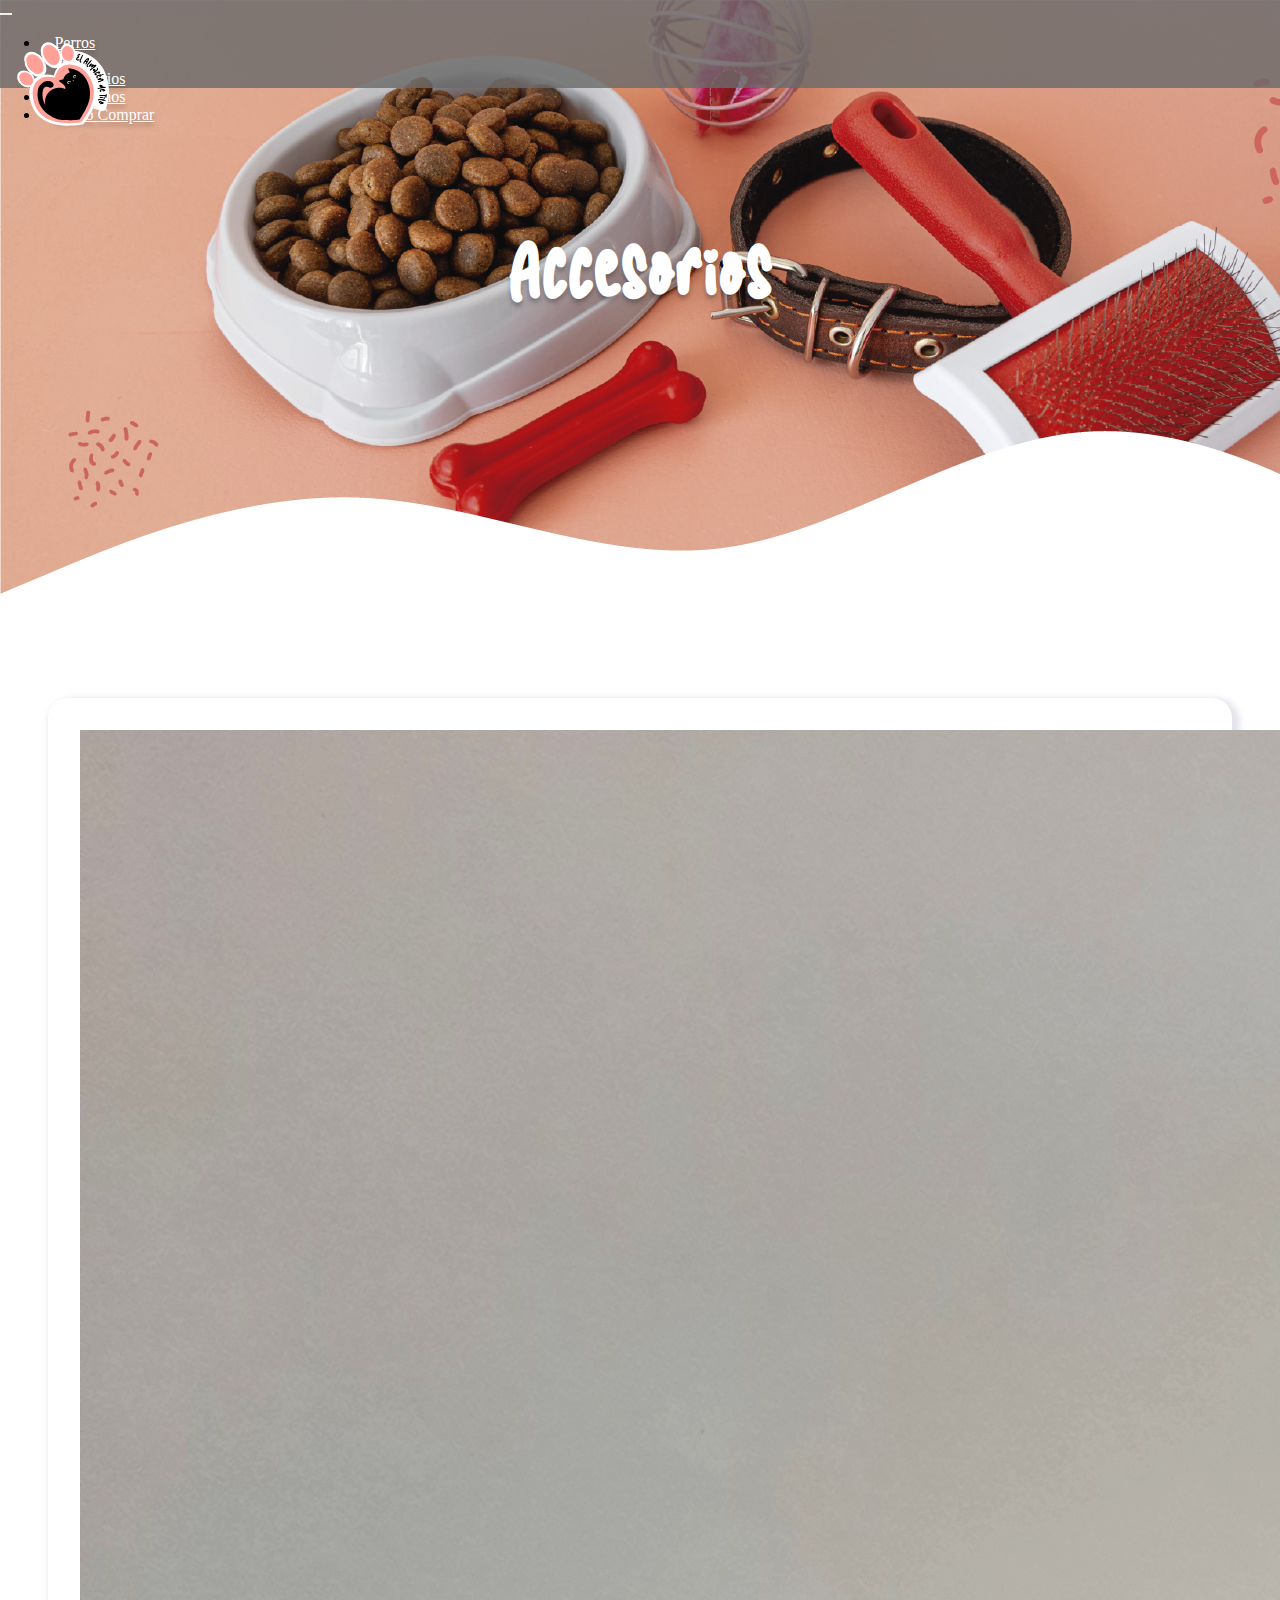
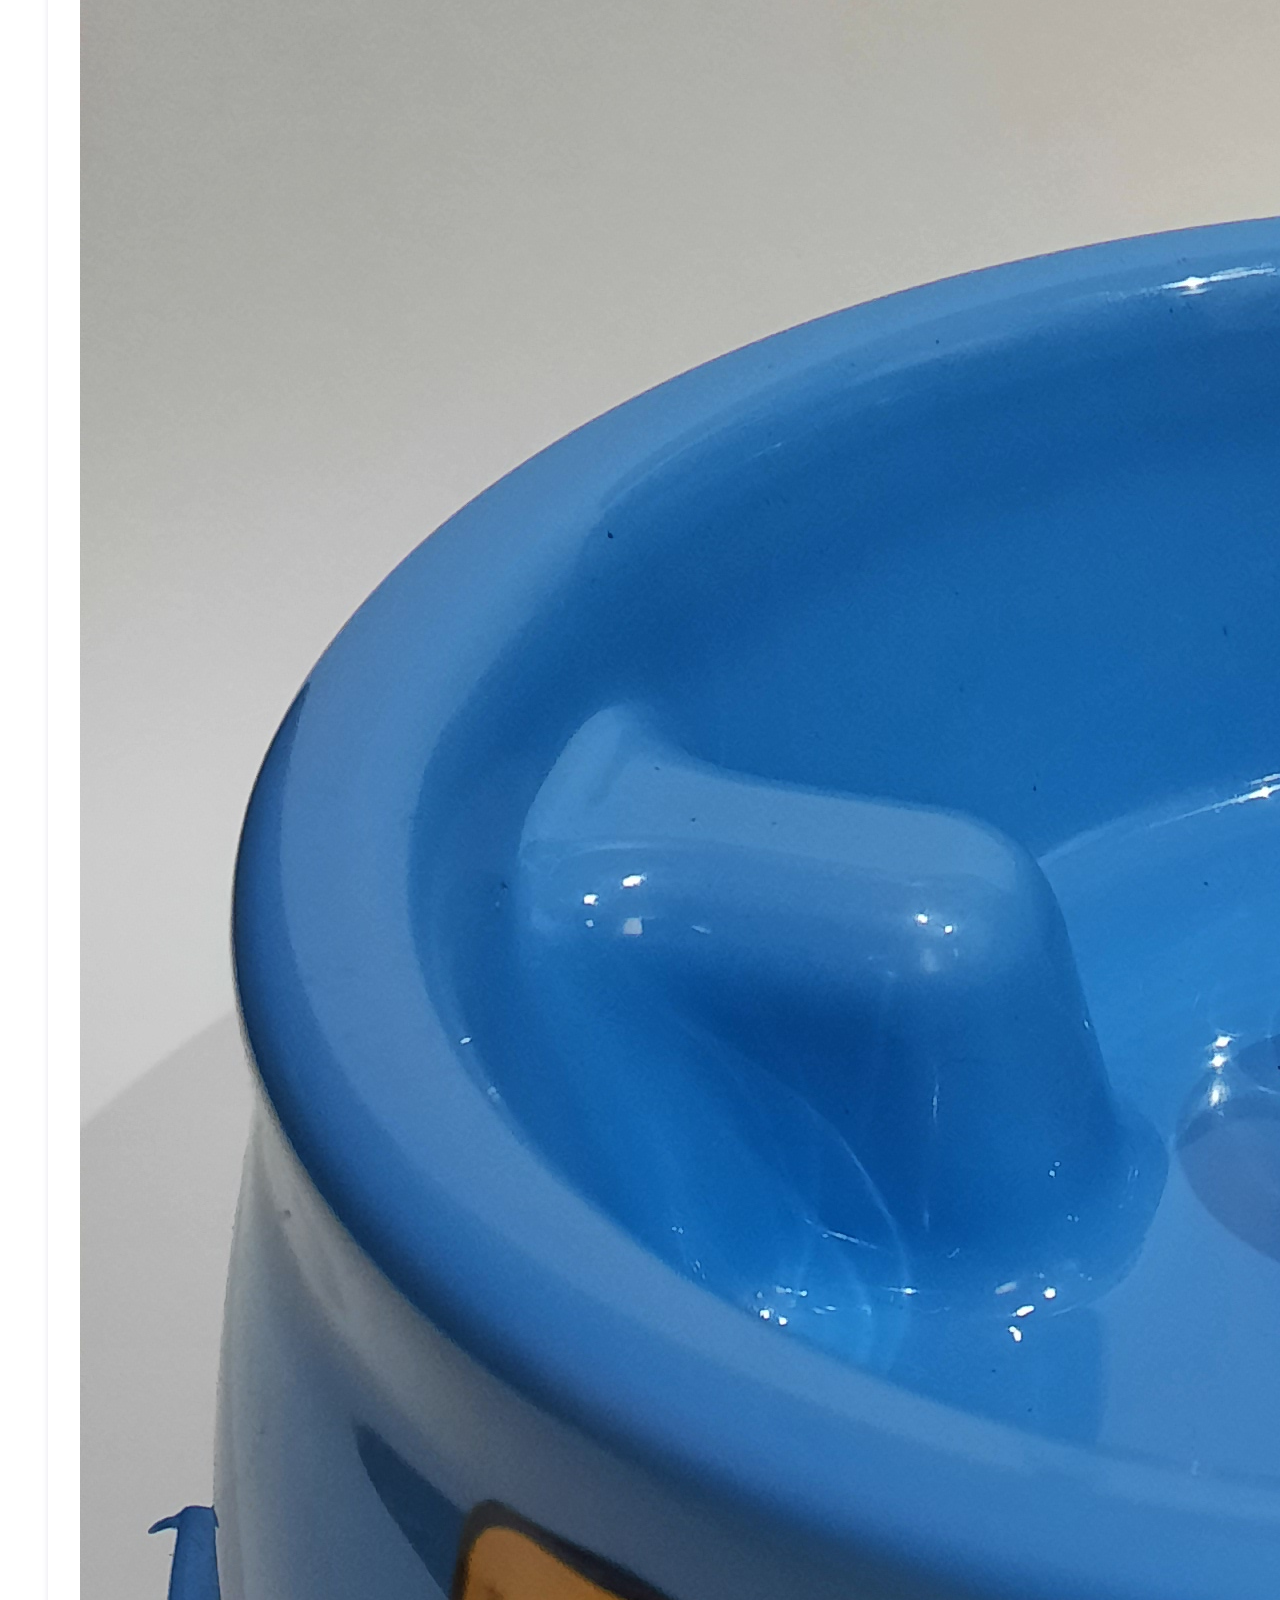
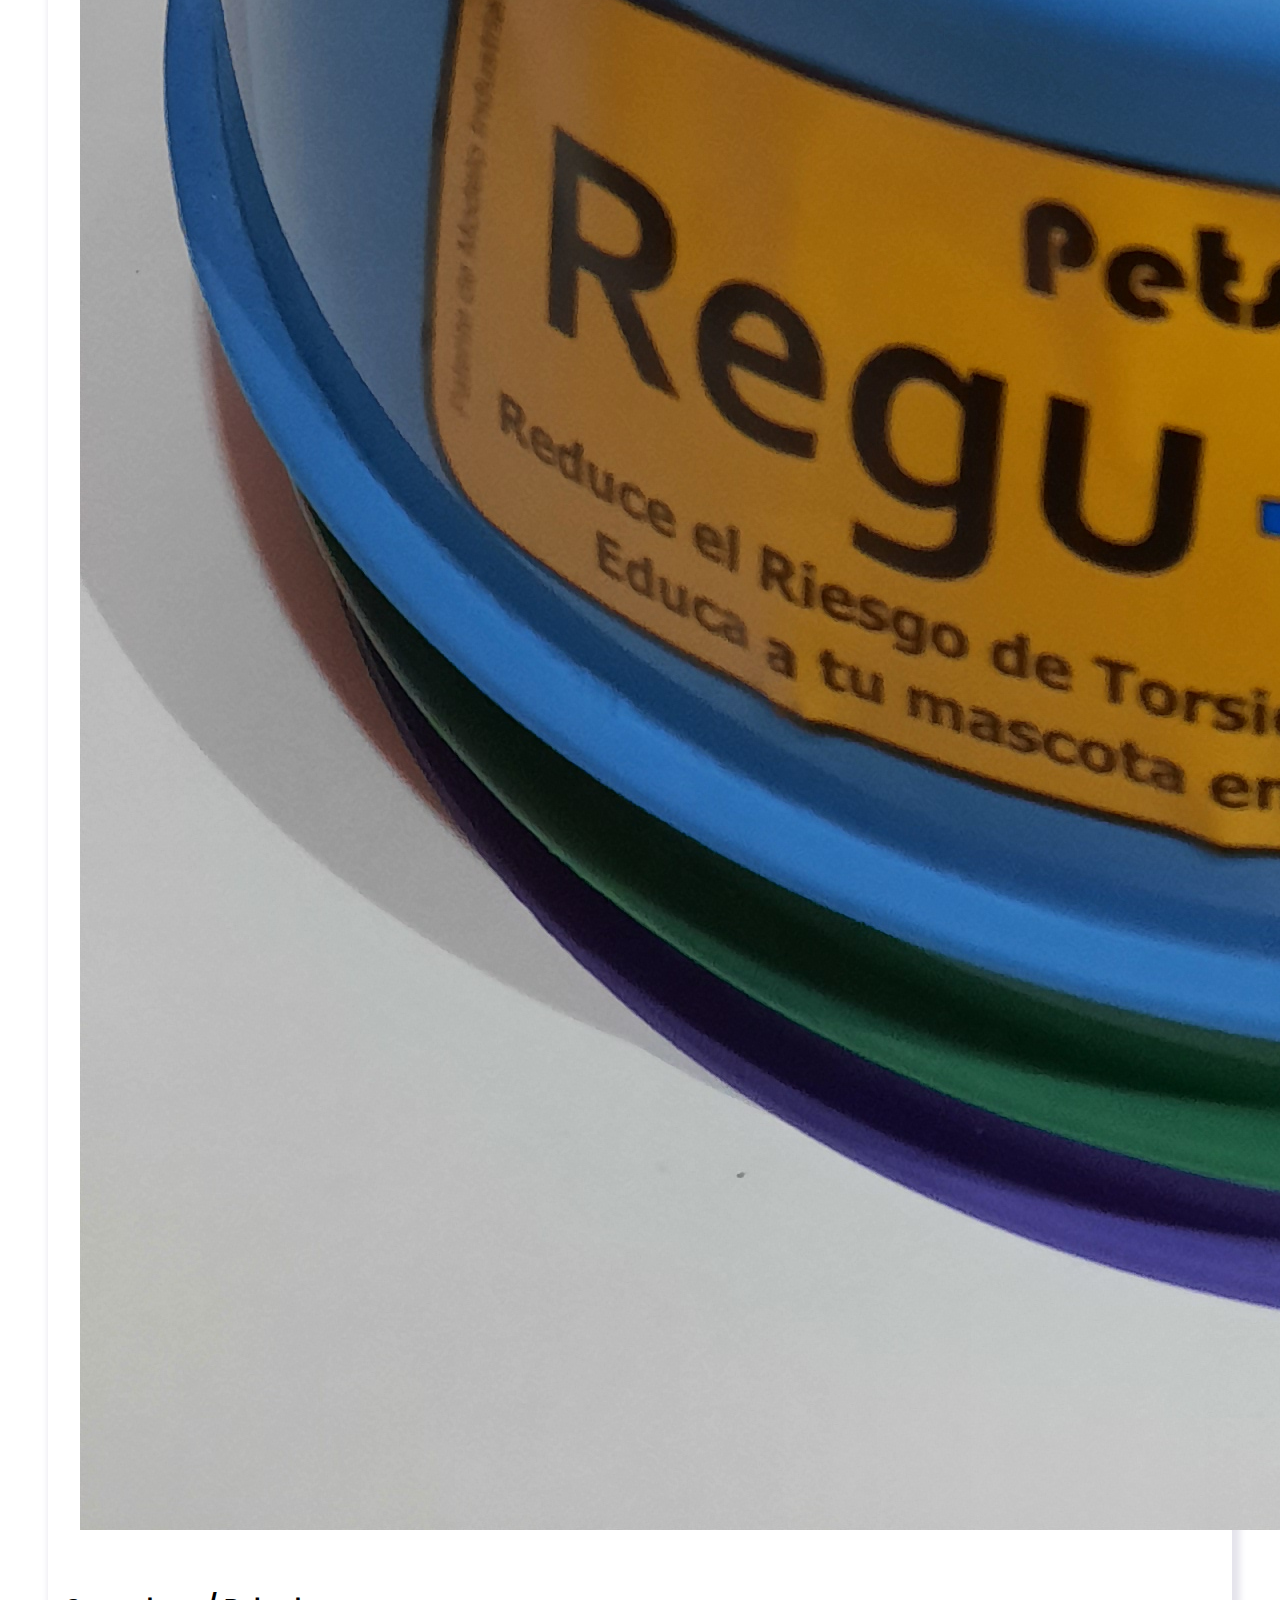
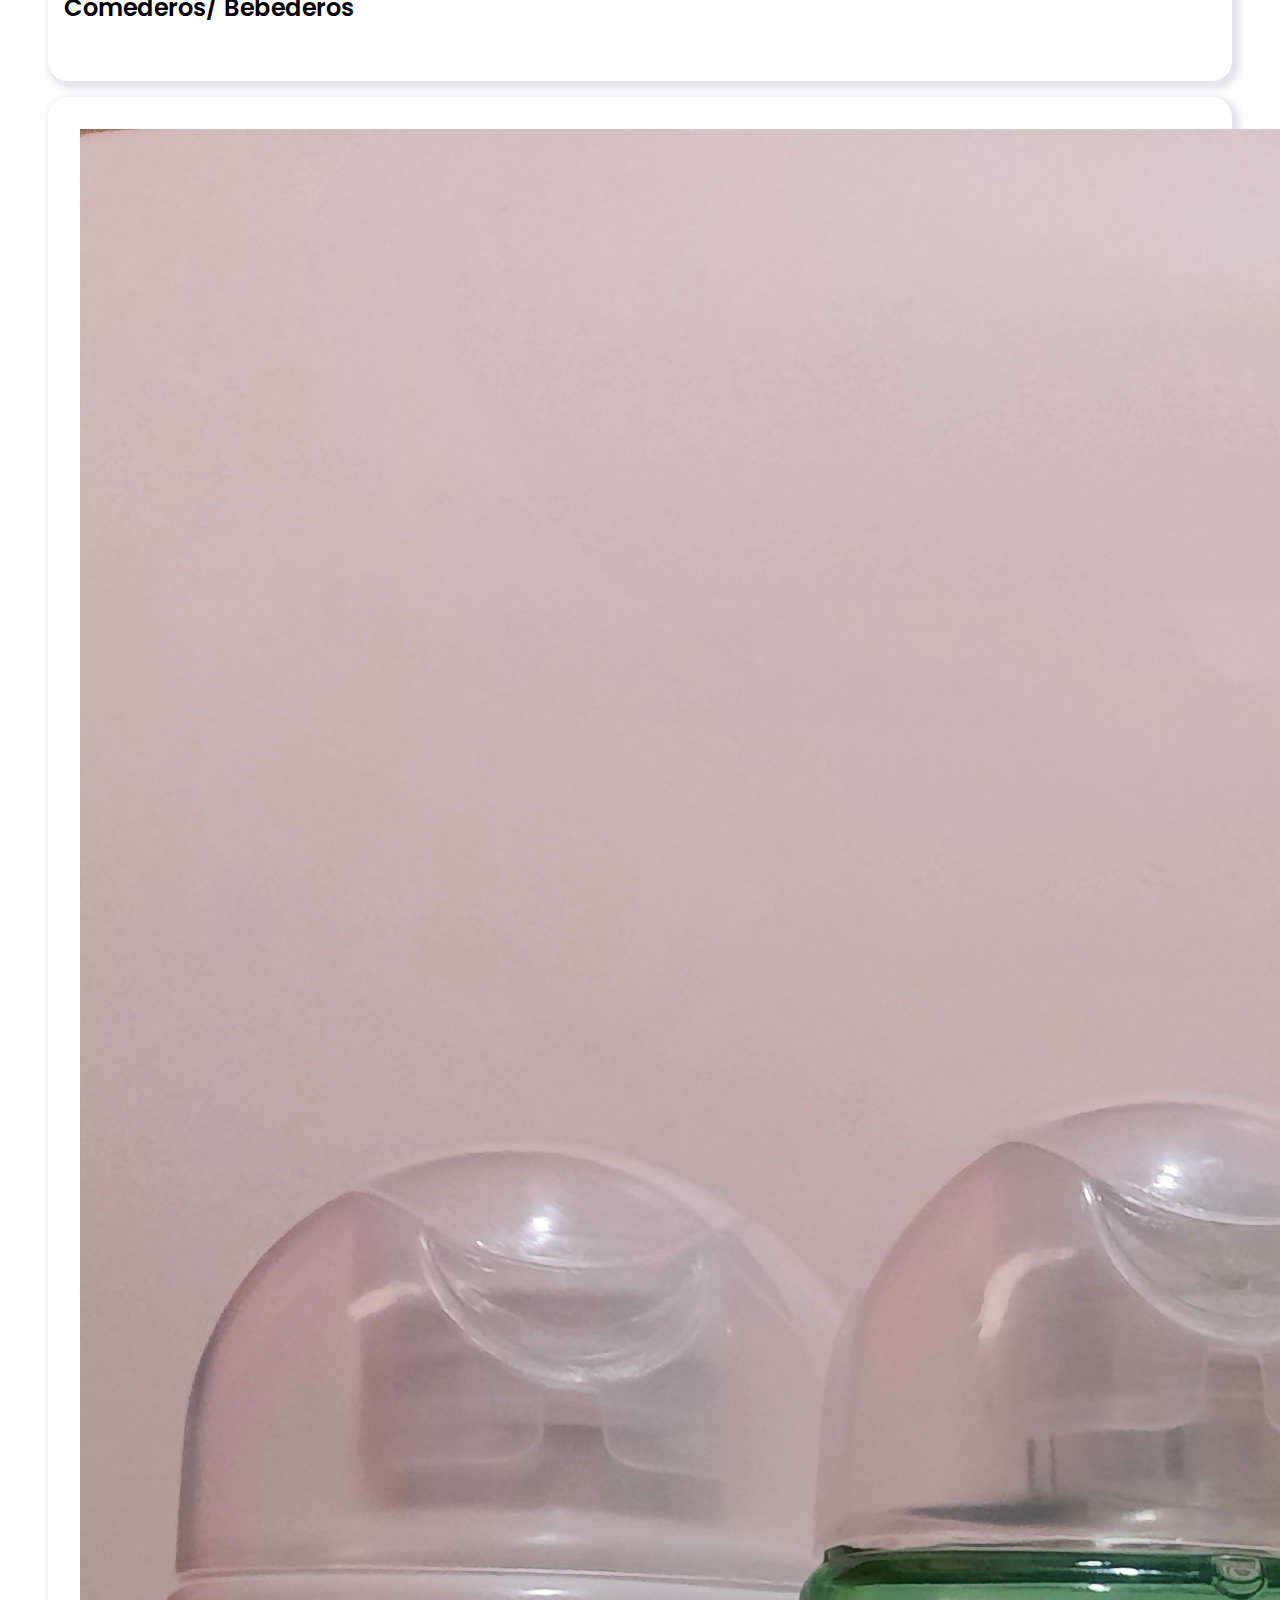
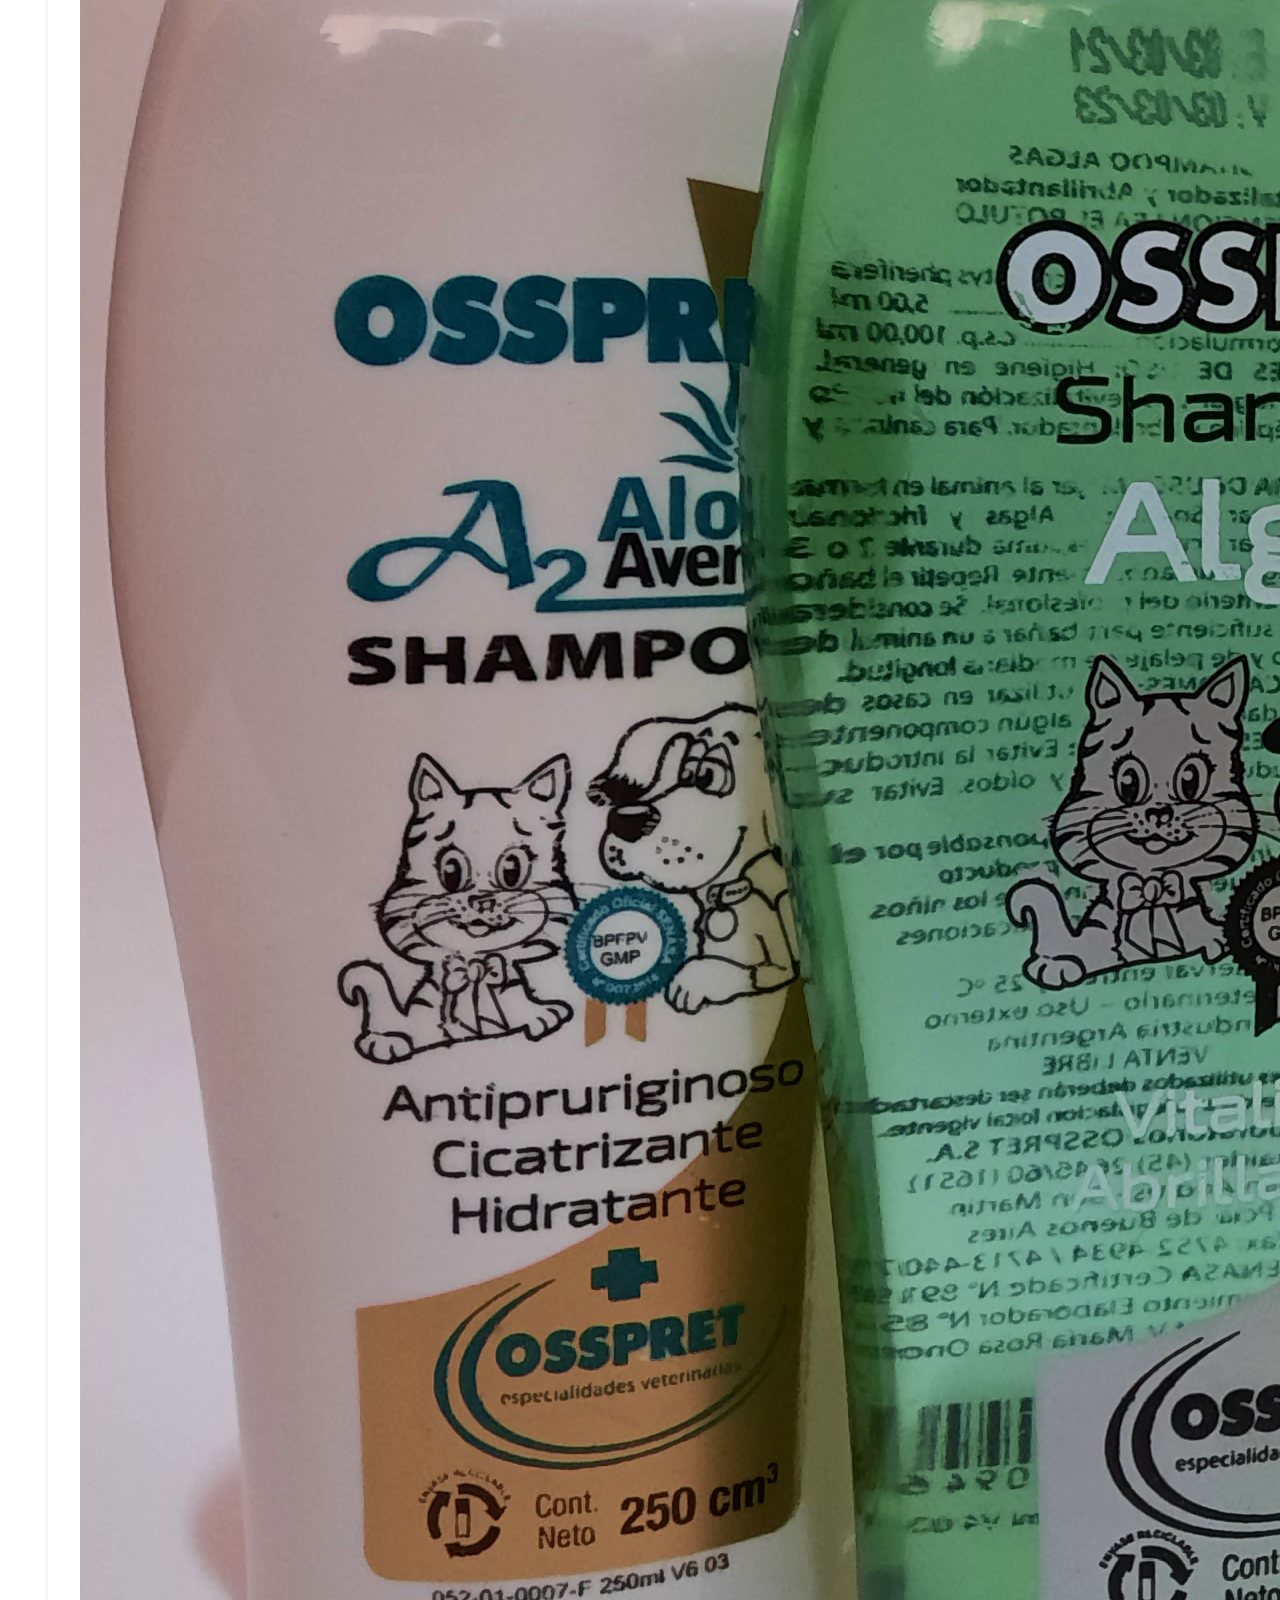
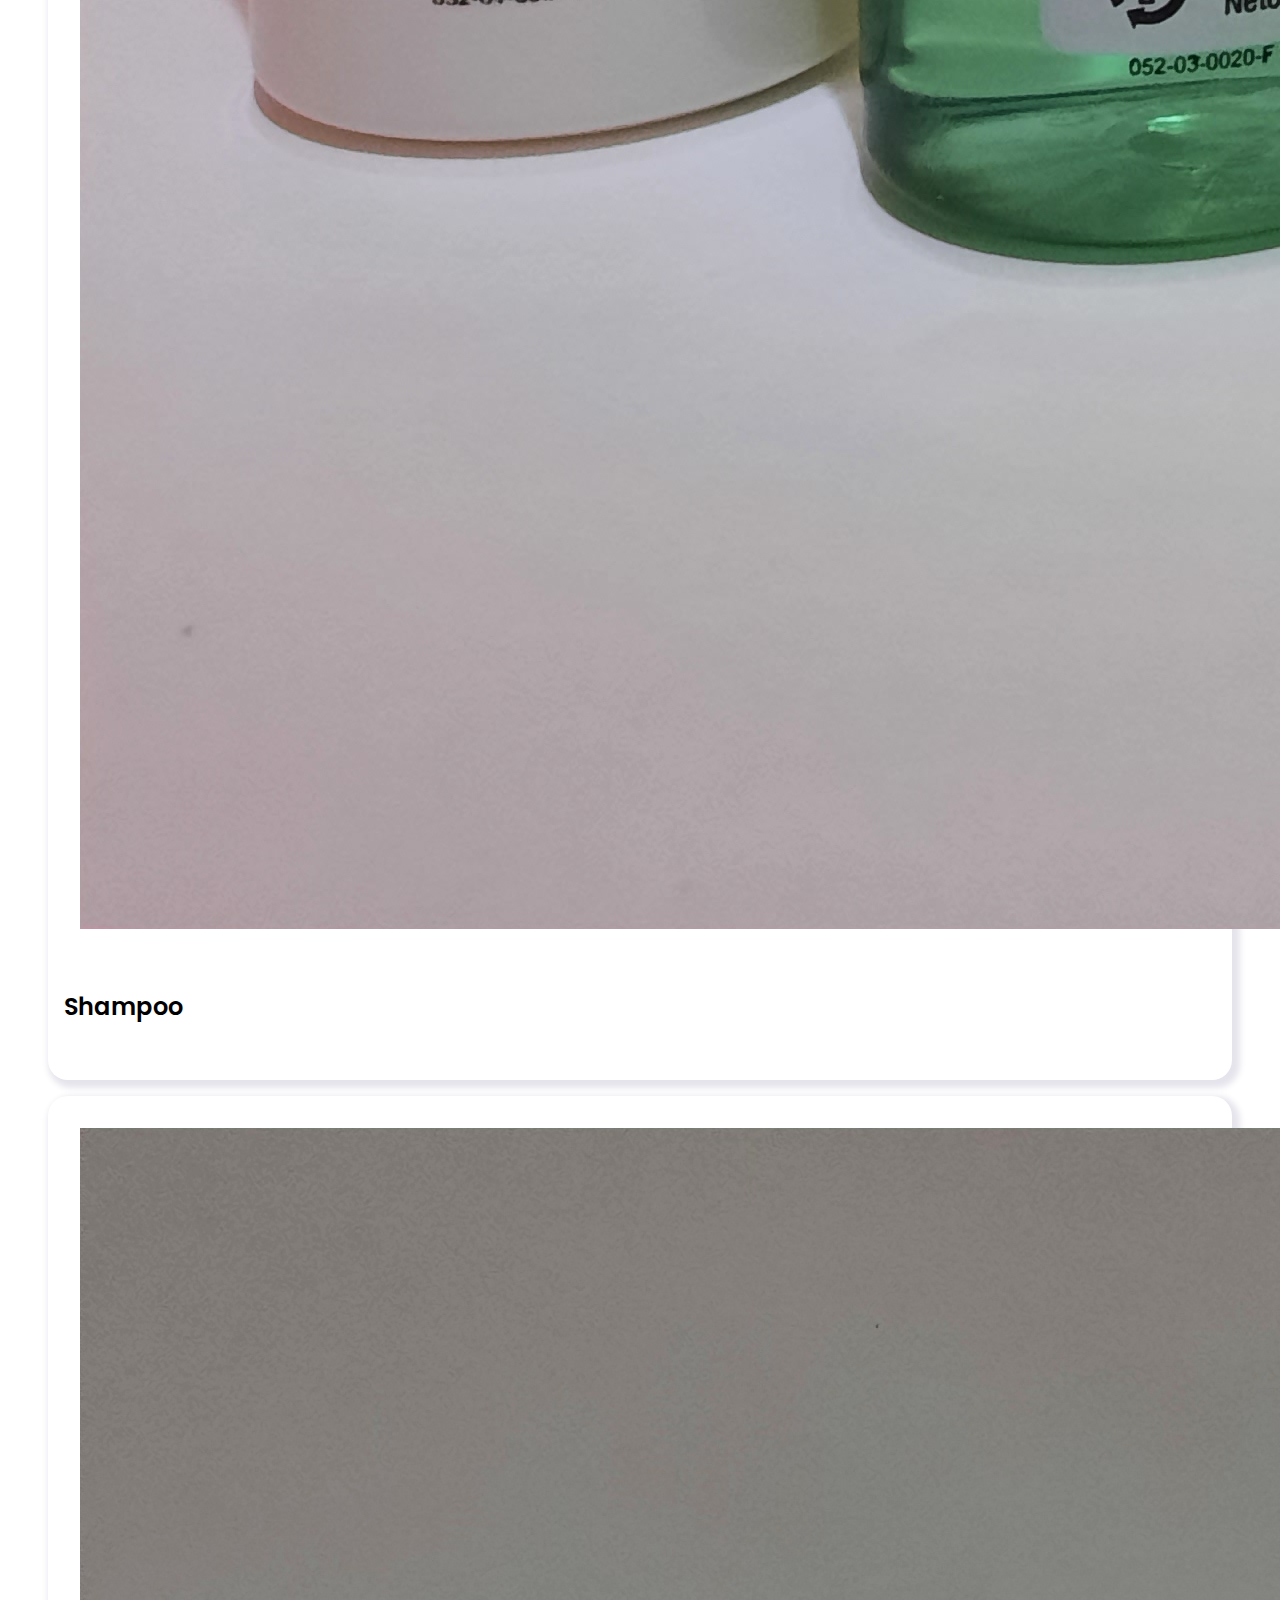
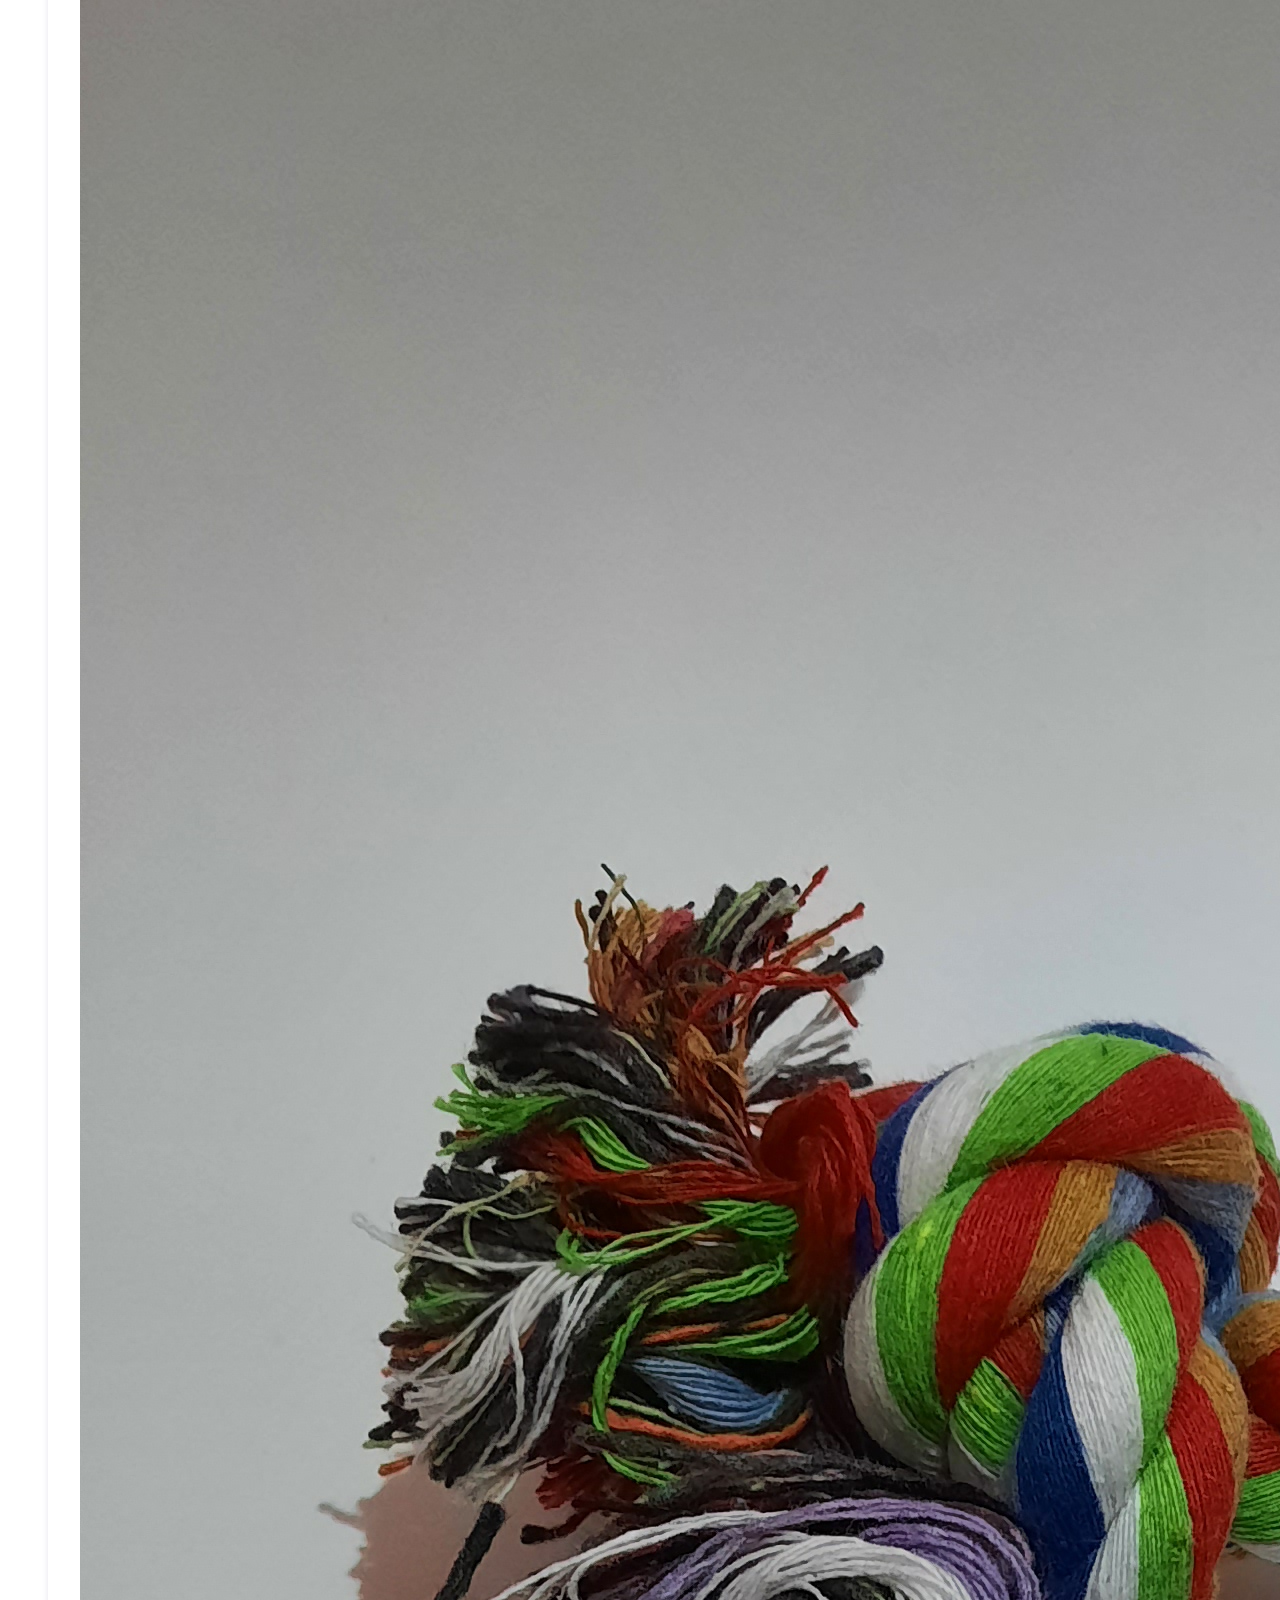
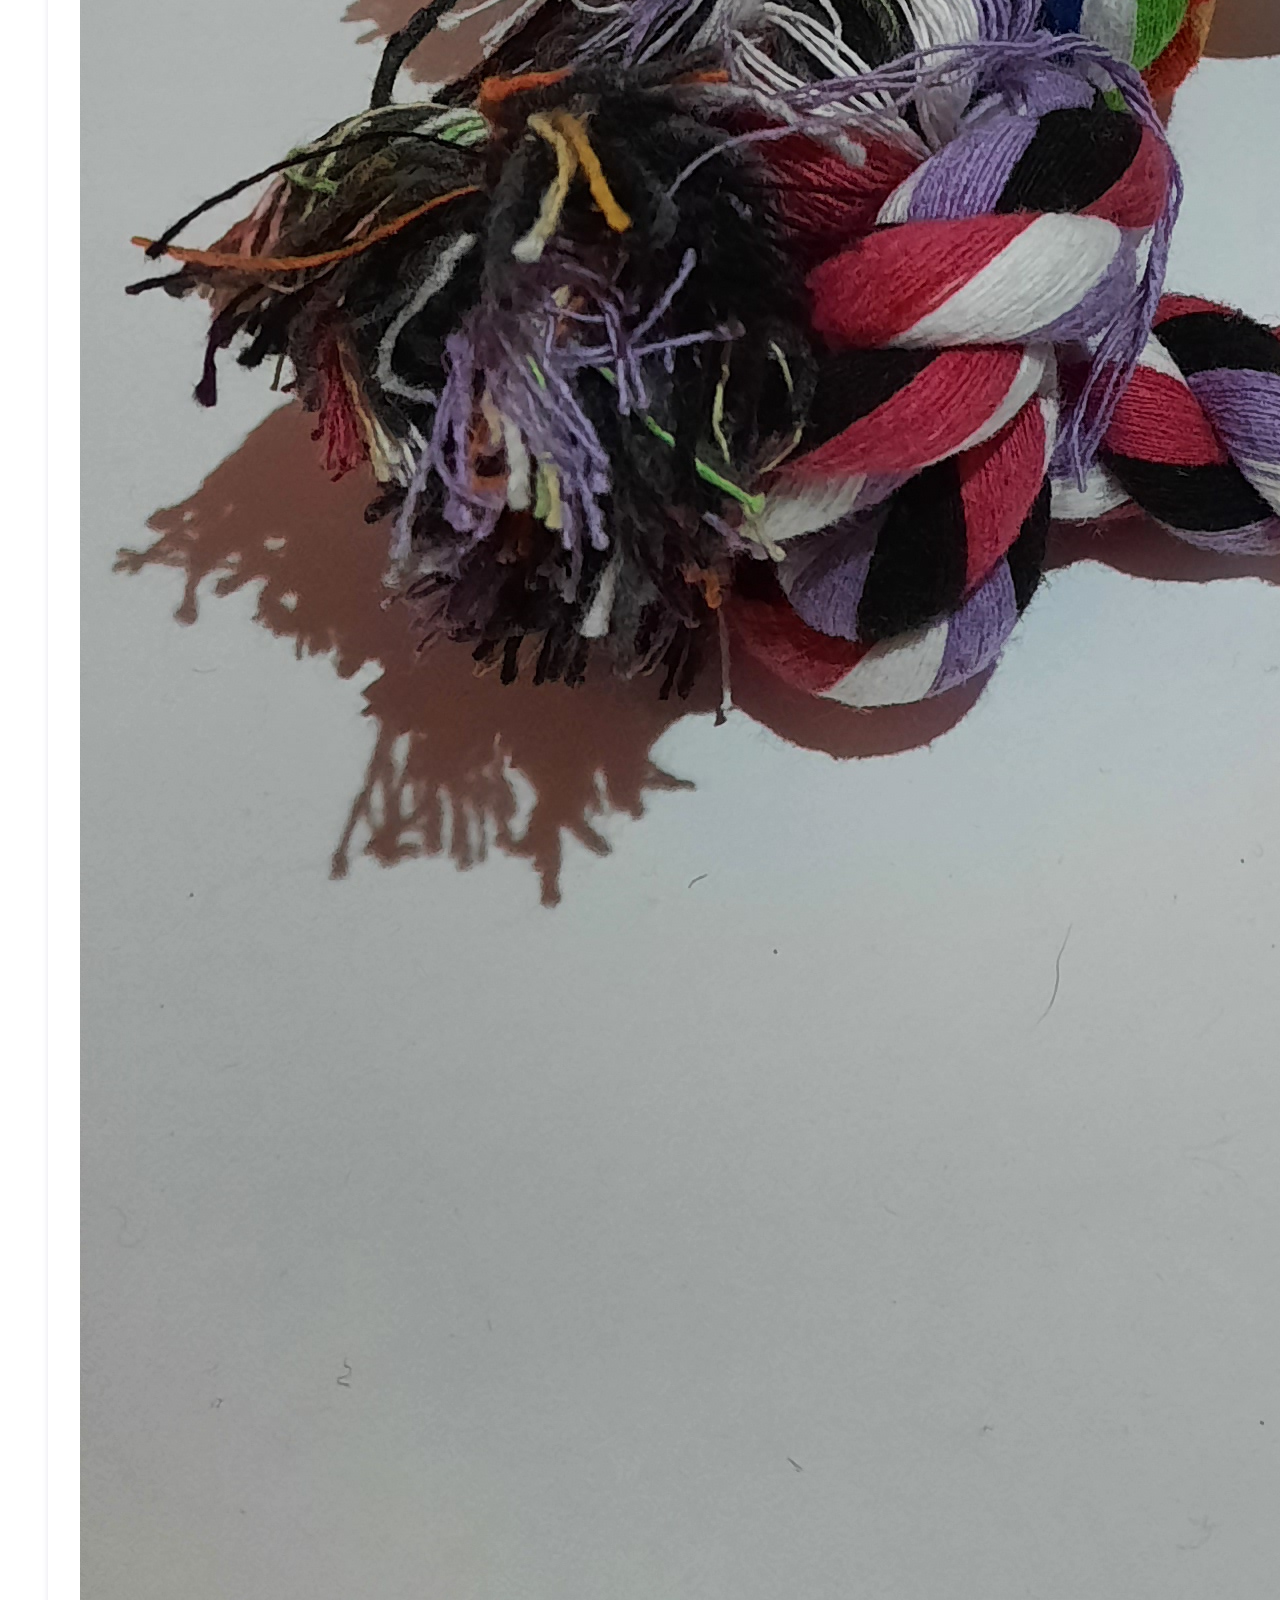
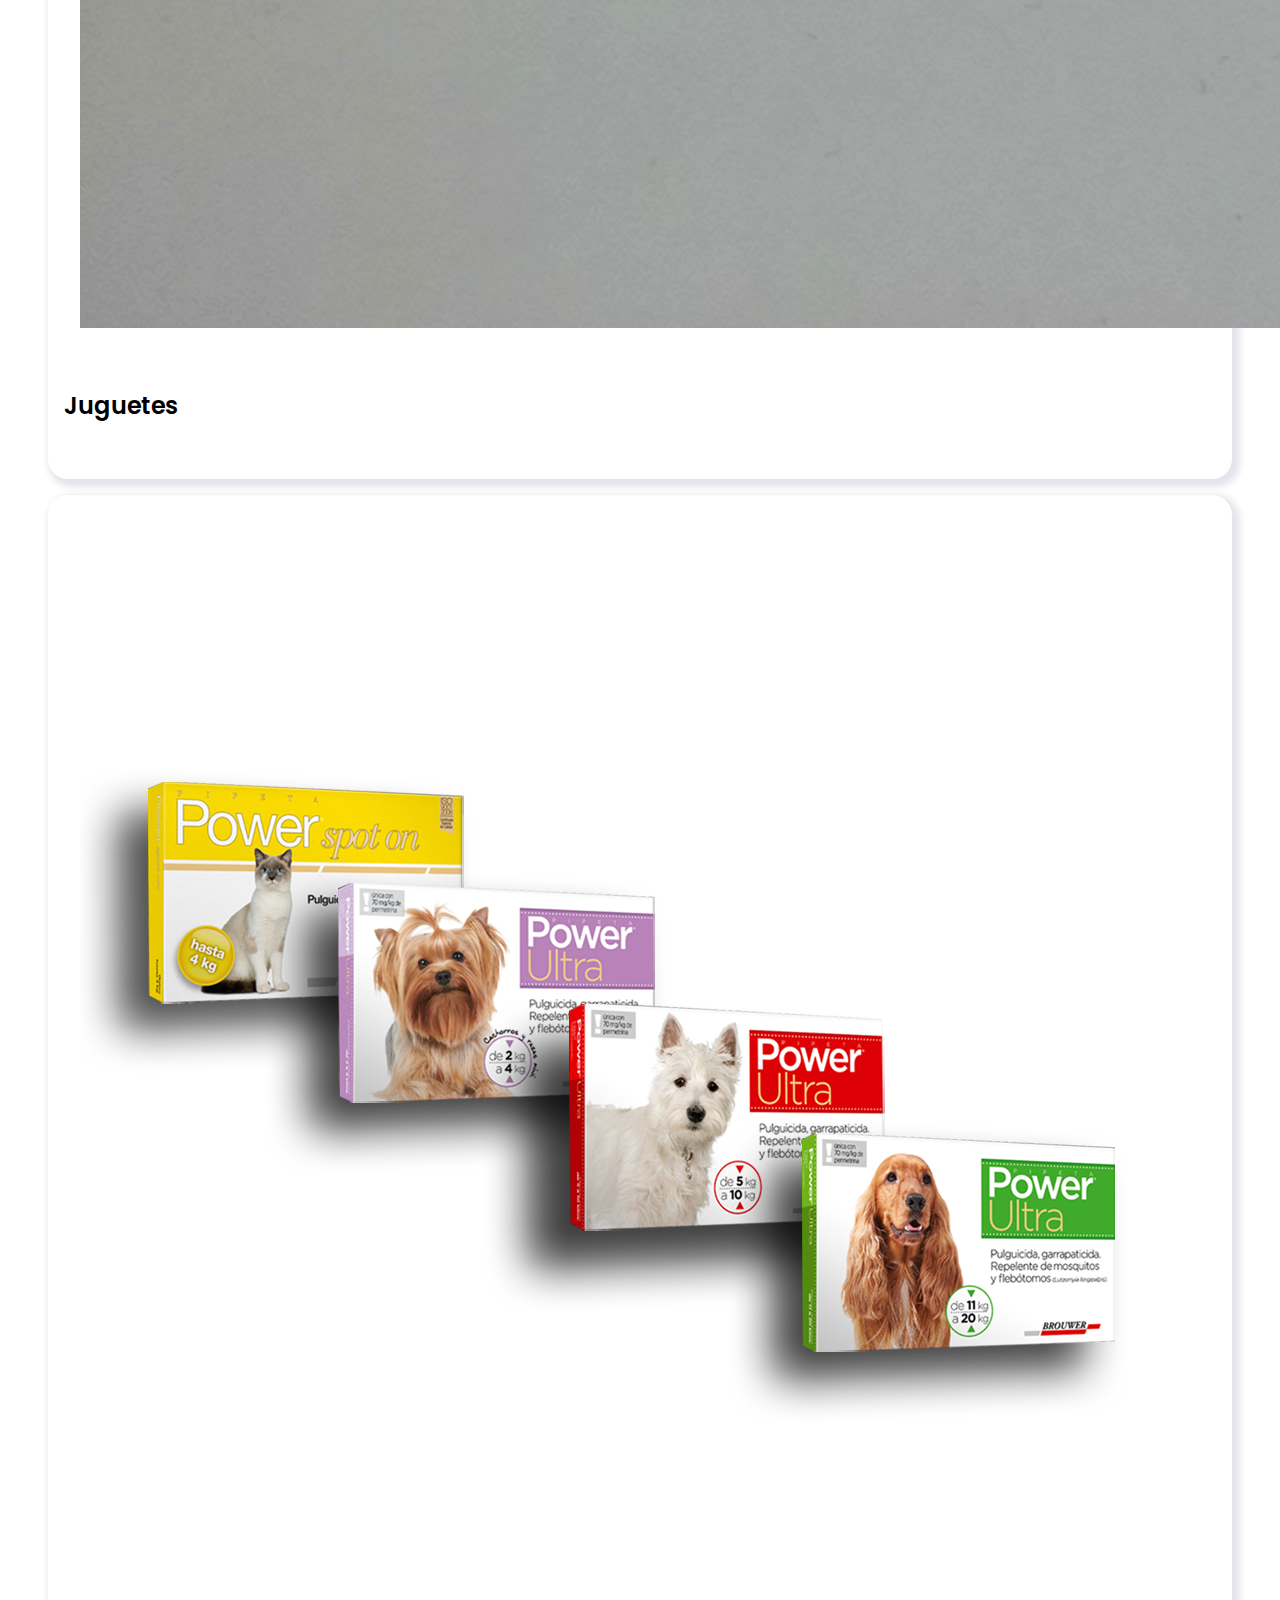
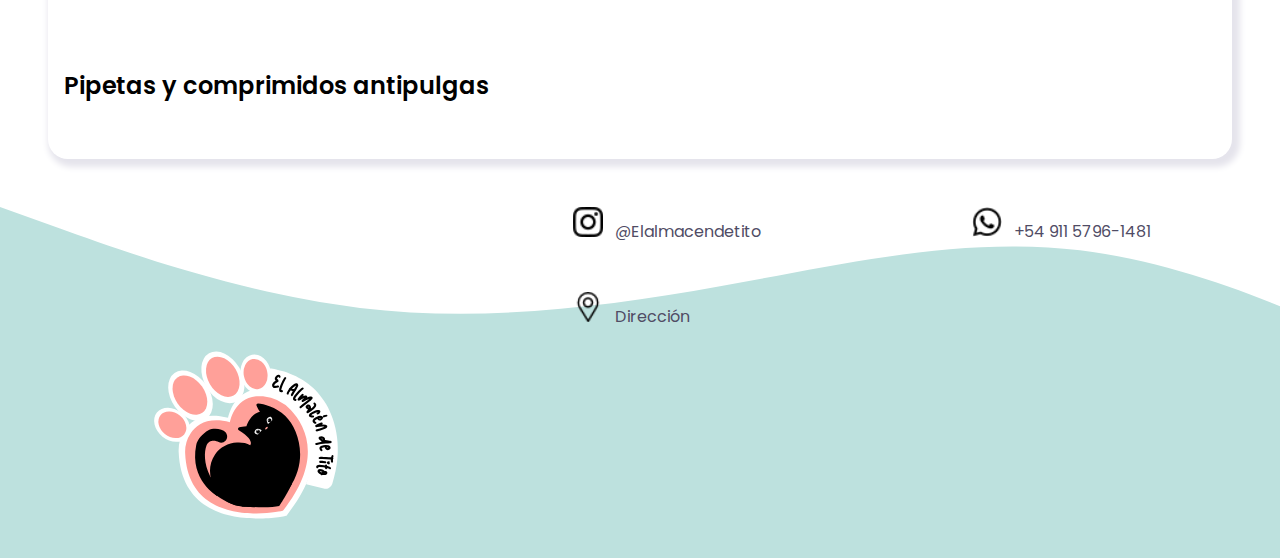
==== html/accesorios.html @ 42e70e56 "Add files via upload" ====
<!DOCTYPE html>
<html lang="es">
<head>
    <meta charset="UTF-8">
    <meta http-equiv="X-UA-Compatible" content="IE=edge">
    <meta name="viewport" content="width=device-width, initial-scale=1.0">
    <title>El Almacen de Tito</title>
    <meta name="description" content="Amamos las mascotas y te traemos todo para cuidarla. Entregamos alimentos y accesorios para perros y gatos Tablada y San Justo">
    <meta name="keywords"  content="Gatos, Perros, Alimento para Gatos, Alimento para Perros, Mascotas, Accesorios para Mascotas, Juguetes para Gatos, Juguetes para Perros, Royal Canin, Purina">
    <link rel="shortcut icon" href="../assets/Logos/Logo-favicon.ico" type="image/x-icon">
    <link href="https://cdn.jsdelivr.net/npm/bootstrap@5.0.1/dist/css/bootstrap.min.css" rel="stylesheet" integrity="sha384-+0n0xVW2eSR5OomGNYDnhzAbDsOXxcvSN1TPprVMTNDbiYZCxYbOOl7+AMvyTG2x" crossorigin="anonymous">
    <link rel="preconnect" href="https://fonts.gstatic.com">
    <link href="https://fonts.googleapis.com/css2?family=Comfortaa:wght@400;500;700&family=Poppins:wght@400;600&display=swap" rel="stylesheet">
    <link rel="stylesheet" href="../css/style.css">
    <link rel="stylesheet" href="../css/accesorios.css">
</head>
<body>
    <div class="banner-accesories">
        <nav class="navbar navbar-expand-lg navbar-dark "><!--NAVBAR-->
            <div class="container-fluid container-nav">
                <button class="navbar-toggler" type="button" data-bs-toggle="collapse" data-bs-target="#navbarSupportedContent" aria-controls="navbarSupportedContent" aria-expanded="false" aria-label="Toggle navigation">
                    <span class="navbar-toggler-icon"></span>
                </button>
                <div class="collapse navbar-collapse" id="navbarSupportedContent">
                    <h2 class="nav-title">El Almacén de Tito</h2>
                    <div class="nav-logo-width">
                        <a class="navbar-brand" href="../index.html">
                            <img class="nav-logo" src="../assets/Logos/Logo-with-border.svg" alt="Logo" width="100" height="100">
                        </a>
                    </div>
                    <ul class="navbar-nav me-auto mb-2 mb-lg-0 mx-auto">
                        <li class="nav-item">
                            <a class="nav-link" href="./perros.html">Perros</a>
                        </li>
                        <li class="nav-item">
                            <a class="nav-link" href="./gatos.html">Gatos</a>
                        </li>
                        <li class="nav-item">
                            <a class="nav-link" href="#">Accesorios</a>
                        </li>
                        <li class="nav-item">
                            <a class="nav-link" href="./conocenos.html">Conocenos</a>
                        </li>
                        <li class="nav-item">
                            <a class="nav-link" href="./comprar.html">Cómo Comprar</a>
                        </li>
                    </ul>
                </div>
            </div>
        </nav>
        <header><!--HEADER-->
            <div class="container-fluid">
                <h1 class="main-title-accesories">Accesorios</h1>
            </div>
        </header>
    </div>
    <section class="products"><!--PRODUCTS-->
        <div class="row row-cols-1 row-cols-md-2 row-cols-lg-3 row-cols-xl-4 g-4 mb-4">
            <div class="col">
                <div class="card h-100 products-cards">
                    <img src="../assets/img/accesorios/Comederos.jpg" class="card-img-top products-images" alt="Accesorios">
                    <div class="card-body">
                        <h5 class="card-title product-card-title">Comederos/ Bebederos</h5>
                    </div>
                </div>
            </div>
            <div class="col">
                <div class="card h-100 products-cards">
                    <img src="../assets/img/accesorios/Shampoo.jpg" class="card-img-top products-images" alt="Accesorios">
                    <div class="card-body">
                        <h5 class="card-title product-card-title">Shampoo</h5>
                    </div>
                </div>
            </div>
            <div class="col">
                <div class="card h-100 products-cards">
                    <img src="../assets/img/accesorios/Juguetes.jpg" class="card-img-top products-images" alt="Accesorios">
                    <div class="card-body">
                        <h5 class="card-title product-card-title">Juguetes</h5>
                    </div>
                </div>
            </div>
            <div class="col">
                <div class="card h-100 products-cards">
                    <img src="../assets/img/accesorios/Pipetas-power.png" class="card-img-top products-images" alt="Accesorios">
                    <div class="card-body">
                        <h5 class="card-title product-card-title">Pipetas y comprimidos antipulgas</h5>
                    </div>
                </div>
            </div>
        </div>
    </section>
    <footer><!--FOOTER-->
        <div class="footer">
            <div class="footer-logo-container">
                <a class="footer-logo" href="#">
                    <img src="../assets/Logos/Logo-with-border.svg" alt="Logo Mediano" width="200" height="200">
                </a>
            </div>
            <div class="d-flex flex-column justify-content-end footer-social-container">
                <div class="footer-instagram-container">
                    <img src="../assets/Icons/instagram.png" alt="Instagram" width="30" height="30">
                    <a href="https://www.instagram.com/elalmacendetito/?hl=es-la" class="footer-links">@Elalmacendetito</a>
                </div>
                <div class="footer-address-container">
                    <img src="../assets/Icons/placeholder.png" alt="Pin" width="30" height="30">
                    <a href="https://goo.gl/maps/g7SYrJdnXbH12Vzu8" class="footer-links">Dirección</a>
                </div>
            </div>
            <div class="d-flex flex-column justify-content-end footer-social-container">
                <div class="footer-whatsapp-container">
                    <img src="../assets/Icons/whatsapp.png" alt="Whatsapp" width="30" height="30">
                    <a href="tel:+5491157961481" class="footer-links">+54 911 5796-1481</a>
                </div>
            </div>
        </div>
    </footer>
    <script src="https://cdn.jsdelivr.net/npm/@popperjs/core@2.9.2/dist/umd/popper.min.js" integrity="sha384-IQsoLXl5PILFhosVNubq5LC7Qb9DXgDA9i+tQ8Zj3iwWAwPtgFTxbJ8NT4GN1R8p" crossorigin="anonymous"></script>
    <script src="https://cdn.jsdelivr.net/npm/bootstrap@5.0.1/dist/js/bootstrap.min.js" integrity="sha384-Atwg2Pkwv9vp0ygtn1JAojH0nYbwNJLPhwyoVbhoPwBhjQPR5VtM2+xf0Uwh9KtT" crossorigin="anonymous"></script>
</body>
</html>
---- css/style.css ----
@font-face {
    font-family: 'mama-papa';
    src: url('./fonts/MamaPapa-DOGy0.otf');
}

:root {
    --fontOne: 'mama-papa';
    --fontTwo: 'Poppins', sans-serif;
    --fontThree: 'Comfortaa', cursive;
    --colorOne: #A9D156;
    --colorTwo: #43BEC7;
    --colorThree: #F46D5B;
    --colorFour: #F2EB7E;
    --colorFive: #BBE9E3;
    --colorSix: rgba(255, 255, 255, 1);
    --colorSeven: #504C65;
}

body{
    margin: 0;
    padding: 0;
}

/*NAV BAR */
.banner{
    background: url('../assets/img/banner1.png') no-repeat;
}
nav.navbar{
    background-color: rgba(106, 106, 106, 0.81);
    height: 88px;
}

.navbar-expand-lg .navbar-nav .nav-link {
    padding-right: .9rem;
    padding-left: .9rem;
}

.nav-link{
    color: var(--colorSix);
    text-shadow: 0px 4px 4px rgba(0, 0, 0, 0.25);
}

.navbar-toggler{
    border: none;
}

/* HEADER */
header{
    position:relative;    
}

.header-container-logo{
    position: relative;
    display: inline;
    float: left;
    padding-top: 20%;
    padding-left: 8%;
}

.main-logo{
    width: 416px;
    height: 410px;
}

.titleOne{
    position: relative;
    width: 50%; 
    float: right;
    padding-top: 25%;
    margin-right: 30px;
}

.main-titleOne{
    text-align: center;
    font-family: var(--fontOne);
    font-size: 3rem;
    color: var(--colorSix);
    text-shadow: 0px 4px 4px rgba(0, 0, 0, 0.25);
}

/* PAYMENTS */
.payments{
    padding: 1rem; 
    margin-top: 30px;
}

.payments-container{
    display: flex;
    flex-direction: row;
    justify-content: space-around;
}

.payments-title{
    font-family: var(--fontOne);
    font-size: 24px;
    color: var(--colorTwo);
}

.payments-iconText{
    font-family: var(--fontTwo);
    color: var(--colorTwo);
    text-align: center;
    font-size: 18px;
}

.payments-subHeader{
    font-family: var(--fontOne);
    font-size: 24px;
    color: var(--colorTwo);
}

.payments-text{
    font-family: var(--fontTwo);
    font-size: 18px;
    color: var(--colorSeven);
}

.payments-icons-container{
    display: flex;
    flex-direction: row;
    justify-content: space-around;
}

.payments-icons{
    text-align: center;
    padding: 0 1rem;
}

.payments-mercadoPago{
    width: 80px;
    height: 80px;
}

.payments-cashTrans{
    width: 55px;
    height: 55px;
}

.payments-delivery{
    width: 61px;
    height: 44px;
}

/* PRODUCTS */
.products{
    padding: 2rem;
    margin: 0;
}

.products-title{
    font-family: var(--fontOne);
    font-size: 1.5rem;
    color: var(--colorOne);
}

.products-buttonOne{
    color: var(--colorSix);
    font-family: var(--fontTwo);
    background-color: var(--colorTwo);
    font-size: .75rem;
    margin: 1rem;
    padding: 0.5rem 2rem;
    border-radius: 60px;
    border: none;
}

.products-buttonOne:hover{
    background-color: #2c8b92;
}

.products-cards{
    padding: 1rem;
    margin: 1rem;
    box-shadow: 4px 4px 6px 4px #E5E4EC;
    border-radius: 20px;
}

.products-images{
    padding: 1rem;
    border-radius: 10px;
    max-height: 50%;
}

.product-card-title{
    font-family: var(--fontTwo);
    font-weight: 600;
    font-size: 1.5rem;
}

.product-card-text{
    font-family: var(--fontTwo);
    font-size: 1rem;
}

/* ACCESORIES */
.accesories{
    background: url('../assets/img/accesorios.png') no-repeat;
    height: 400px;
}

.accesories-button{
    color: var(--colorSix);
    font-family: var(--fontTwo);
    background-color: var(--colorThree);
    font-size: .75rem;
    margin: 1rem;
    padding: 0.5rem 2rem;
    border-radius: 60px;
    border: none;
    position: relative;
    left: 147px;
    top: 270px;
}

.accesories-button:hover{
    background-color: #df4d3a;
}

/* TIPS AND US */
.tipsAndUs{
    margin-bottom: 10rem;
}
.tipsAndUs-card{
    border: none;
    margin: 1rem;
}

.tipsAndUs-img{
    width: 200%;
    height: 100%;
}

.tipsAndUs-titleOne{
    color: var(--colorOne);
    font-family: var(--fontOne);
    font-size: 2rem;
    margin-bottom: 1rem;
}

.tipsAndUs-text{
    font-family: var(--fontTwo);
    font-size: 1rem;
}

.tipsAndUs-button{
    color: var(--colorTwo);
    font-family: var(--fontTwo);
    background-color: var(--colorSix);
    font-size: .75rem;
    margin: 1rem;
    padding: 0.5rem 2rem;
    border-radius: 60px;
    border: 1px solid var(--colorTwo);
}

/* FOOTER */
footer{
    background: url('../assets/img/footer.svg');
    background-repeat: no-repeat;
    background-size: cover;
    height: 351px;
}

.footer{
    display: flex;
    flex-direction: row;
    justify-content: space-around;
}

.footer-logo-container{
    margin: 10% 5% 0 5%;
}

.footer-links{
    text-decoration: none;
    font-family: var(--fontTwo);
    color: var(--colorSeven);
    padding-left: 0.5rem;
}

.footer-links:hover{
    color: var(--colorThree);
}

.footer-social-container{
    margin: 0 3rem 3rem 0;
}

.footer-instagram-container{
    margin-bottom: 3rem;
}

.footer-whatsapp-container{
    margin-bottom: 45%;
}

/* MEDIA QUERIES */
@media (min-width: 768px){
    /* HEADER */
    .titleTwo, .main-titleTwo{
        display: none;
    }
    /* PRODUCTS */
    .products-buttonTwo{
        display: none;
    }

    /* TIPS AND US */
    .tipsAndUs-titleTwo{
        display: none;
    }
}
@media (min-width: 992px){
    /*NAV BAR */
    .banner{
        height: 776px;
    }
    .nav-logo{
        position: absolute;
        margin-left: 1%;
    }
    .nav-title{
        display: none;
    }
}
@media (max-width: 992px){
    nav.navbar{
        height: 46px;
    }
    .nav-link{
        text-shadow: none;
        font-weight: 600;
    }
    .navbar-toggler-icon{
        top: 0;
    }
    .navbar-dark .navbar-nav .nav-link{
        color: white;
    }
    .container-nav{
        padding: 0;
    }
    div.navbar-collapse{
        background-color: rgba(106, 106, 106, 0.81);
        padding-top: 1rem;
        z-index: 10;
    }
    .nav-title{
        font-family: var(--fontOne);
        color: var(--colorSix);
        font-size: 1.2rem;
        text-align: center;
    }
    .nav-logo-width{
        display: flex;
        flex-direction: row;
        justify-content: center;
    }
    .navbar-brand{
        margin-right: 0;
        align-content: center;
    }
    .nav-logo{
        padding: 0 auto;
    }
    .nav-link{
        text-align: center;
        color: var(--colorSix);
        border-bottom: 1px solid var(--colorSix);
    }
}

@media (max-width: 768px){
    /*NAV BAR */
    .banner{
        max-width: 100%;
        height: 320px;
        background-size: 100% 100%;
    }
    nav.navbar{
        height: 46px;
    }
    .nav-link{
        text-shadow: none;
        font-weight: 600;
    }
    .navbar-toggler-icon{
        top: 0;
    }
    .navbar-dark .navbar-nav .nav-link{
        color: white;
    }
    .container-nav{
        padding: 0;
    }
    div.navbar-collapse{
        background-color: rgba(106, 106, 106, 0.81);
        padding-top: 1rem;
        z-index: 10;
    }
    .nav-title{
        font-family: var(--fontOne);
        color: var(--colorSix);
        font-size: 1.2rem;
        text-align: center;
    }
    .nav-logo-width{
        display: flex;
        flex-direction: row;
        justify-content: center;
    }
    .navbar-brand{
        margin-right: 0;
        align-content: center;
    }
    .nav-logo{
        padding: 0 auto;
    }
    .nav-link{
        text-align: center;
        color: var(--colorSix);
        border-bottom: 1px solid var(--colorSix);
    }
    /* HEADER */
    .titleOne, .header-dots, .main-titleOne{
        display: none;
    }
    .header-container-logo{
        padding: 0;
    }
    .main-logo{
        display: none;
        /*
        position: sticky;
        width: 171px;
        height: 300px;
        z-index: 0;*/
    }
    .titleTwo{
        padding-top: 0;
        /*align-items: flex-end;*/
        /*width: 100%;*/
        position: sticky;
        top: 130px;
        right: 70px;
        padding-bottom: 1rem;
    }

    .main-titleTwo{
        font-size: 1.2rem;
        text-align: center;
        font-family: var(--fontOne);
        color: var(--colorSix);
        text-shadow: 0px 4px 4px rgba(0, 0, 0, 0.25);
        z-index: 1;
    }

    /* PAYMENTS */
    .payments-container{
        flex-direction: column;
        justify-content: center;
        align-items: center;
    }
    .payments-title{
        margin-bottom: 2rem;
    }
    .payments-icons-container{
        margin-bottom: 2rem;
    }
    .payments-icons{
        padding: 0 2rem;
    }

    /* PRODUCTS */
    .products-buttonOne{
        display: none;
    }
    .products-buttonTwo{
        color: var(--colorSix);
        font-family: var(--fontTwo);
        background-color: var(--colorTwo);
        font-size: 1rem;
        font-weight: 600;
        margin: 1rem;
        padding: 1rem 5rem;
        border-radius: 60px;
        border: none;
    }
    .products-buttonTwo:hover{
        background-color: #2c8b92;
    }

    /* ACCESORIES */
    .accesories-button{
        font-weight: 600;
        padding: 1rem 5rem;
        font-size: .75rem;
    }
    a.btn.btn-primary.accesories-button{
        font-size: 1rem;
    }

    /* TIPS AND US */
    .tipsAndUs{
        margin-bottom: 5rem;
    }
    .tipsAndUs-titleOne{
        display: none;
    }
    .tipsAndUs-titleTwo{
        color: var(--colorOne);
        font-family: var(--fontOne);
        font-size: 2rem;
        margin-bottom: 1rem;
        text-align: center;
    }
    .tipsAndUs-text{
        padding: 0 2rem;
    }
    .tipsAndUs-button{
        font-size: 1rem;
        font-weight: 600;
        padding: 1rem 5rem;
    }
    .tipsAndUs-center{
        display: flex;
        flex-direction: row;
        justify-content: center;
        align-items: center;
    }

    /* FOOTER */
    footer{
        height: 100%;
    }
    .footer{
        display: flex;
        flex-direction: column;
        justify-content: space-around;
        align-items: center;
    }
    .footer-logo-container{
        margin: 0;
    }
    .footer-links{
        padding: 0;
    }
    .footer-social-container{
        margin: 0 0 1rem 0;
    }
    .footer-instagram-container{
        margin-bottom: 1rem;
    }
    .footer-whatsapp-container{
        margin: 0;
    }
}

@media (max-width: 480px){
    /* PAYMENTS */
    .payments-icons{
        padding: 0 1rem;
    }
    .payments-title, .payments-subHeader{
        font-size: 1.25rem;
    }
    .payments-iconText, .payments-text{
        font-size: .75rem;
    }
    .payments-mercadoPago{
        width: 60px;
        height: 60px;
    }
    .payments-cashTrans{
        width: 45px;
        height: 45px;
    }
    .payments-delivery{
        width: 45px;
        height: 32px;
    }
}
---- css/accesorios.css ----
.banner-accesories{
    background: url('../assets/img/hero-accesories.png') no-repeat;
    max-width: 100%;
}

.main-title-accesories{
    text-align: center;
    font-family: var(--fontOne);
    font-size: 3rem;
    color: var(--colorSix);
    text-shadow: 0px 4px 4px rgba(0, 0, 0, 0.25);
    margin-top: 10%;
}

@media (min-width: 992px){
    .banner-accesories{
        height: 650px;
    }
}

@media (max-width: 992px){
    .banner-accesories{
        max-width: 100%;
        height: 400px;
        background-size: 100% 100%;
    }
}

@media (max-width: 768px){
    .banner-accesories{
        max-width: 100%;
        height: 320px;
        background-size: 100% 100%;
    }
}
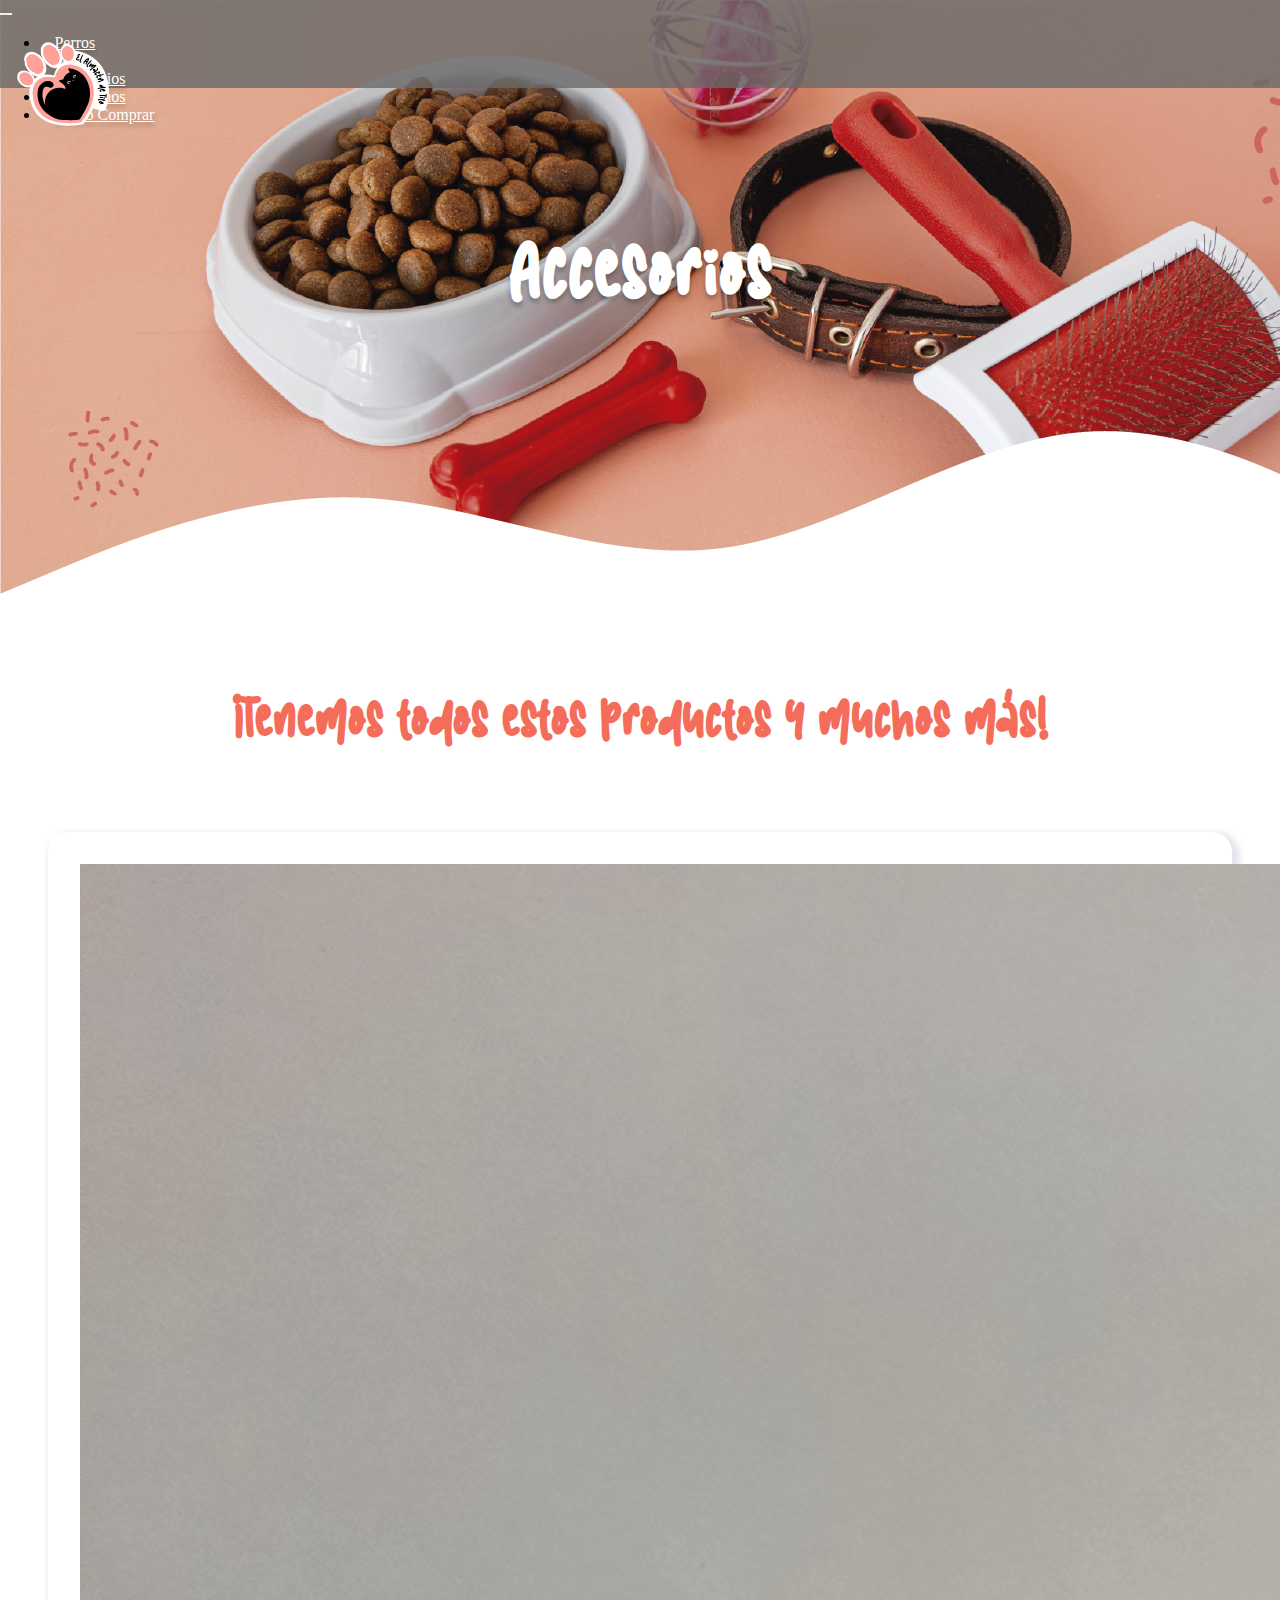
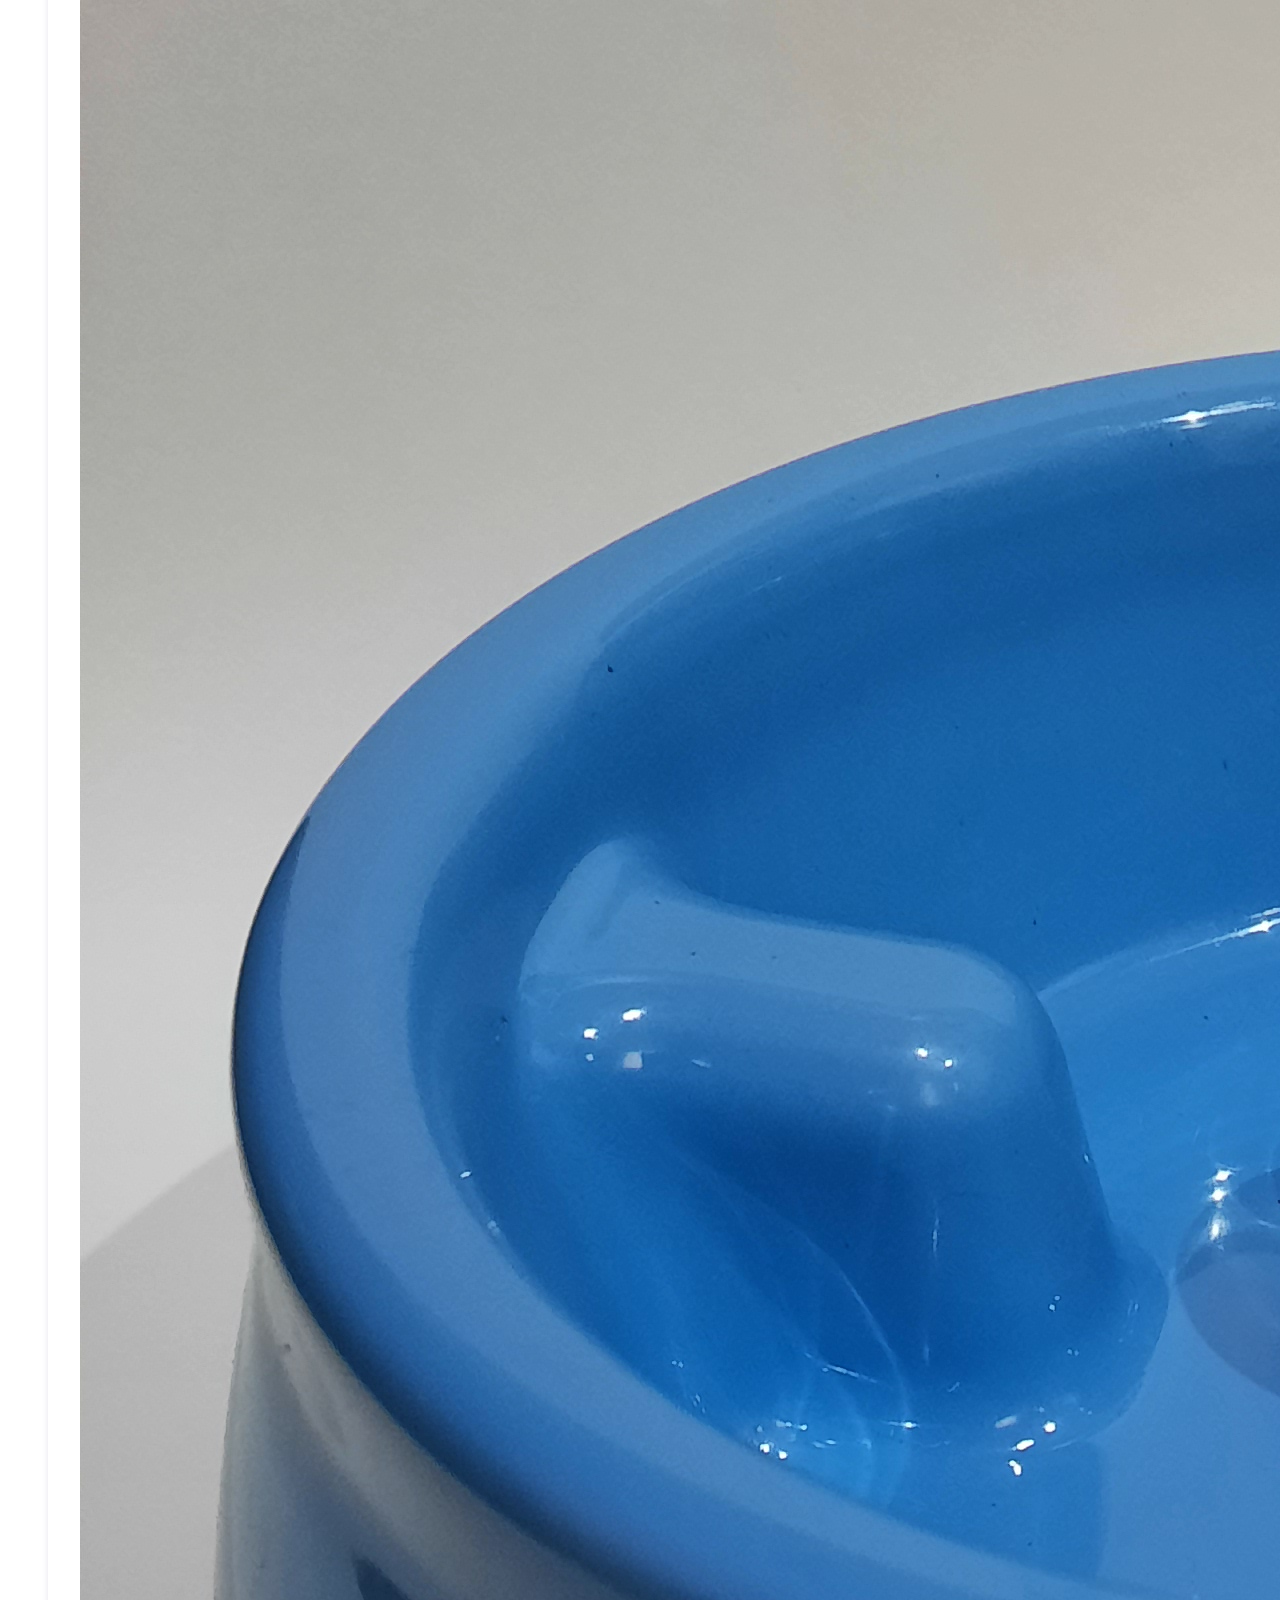
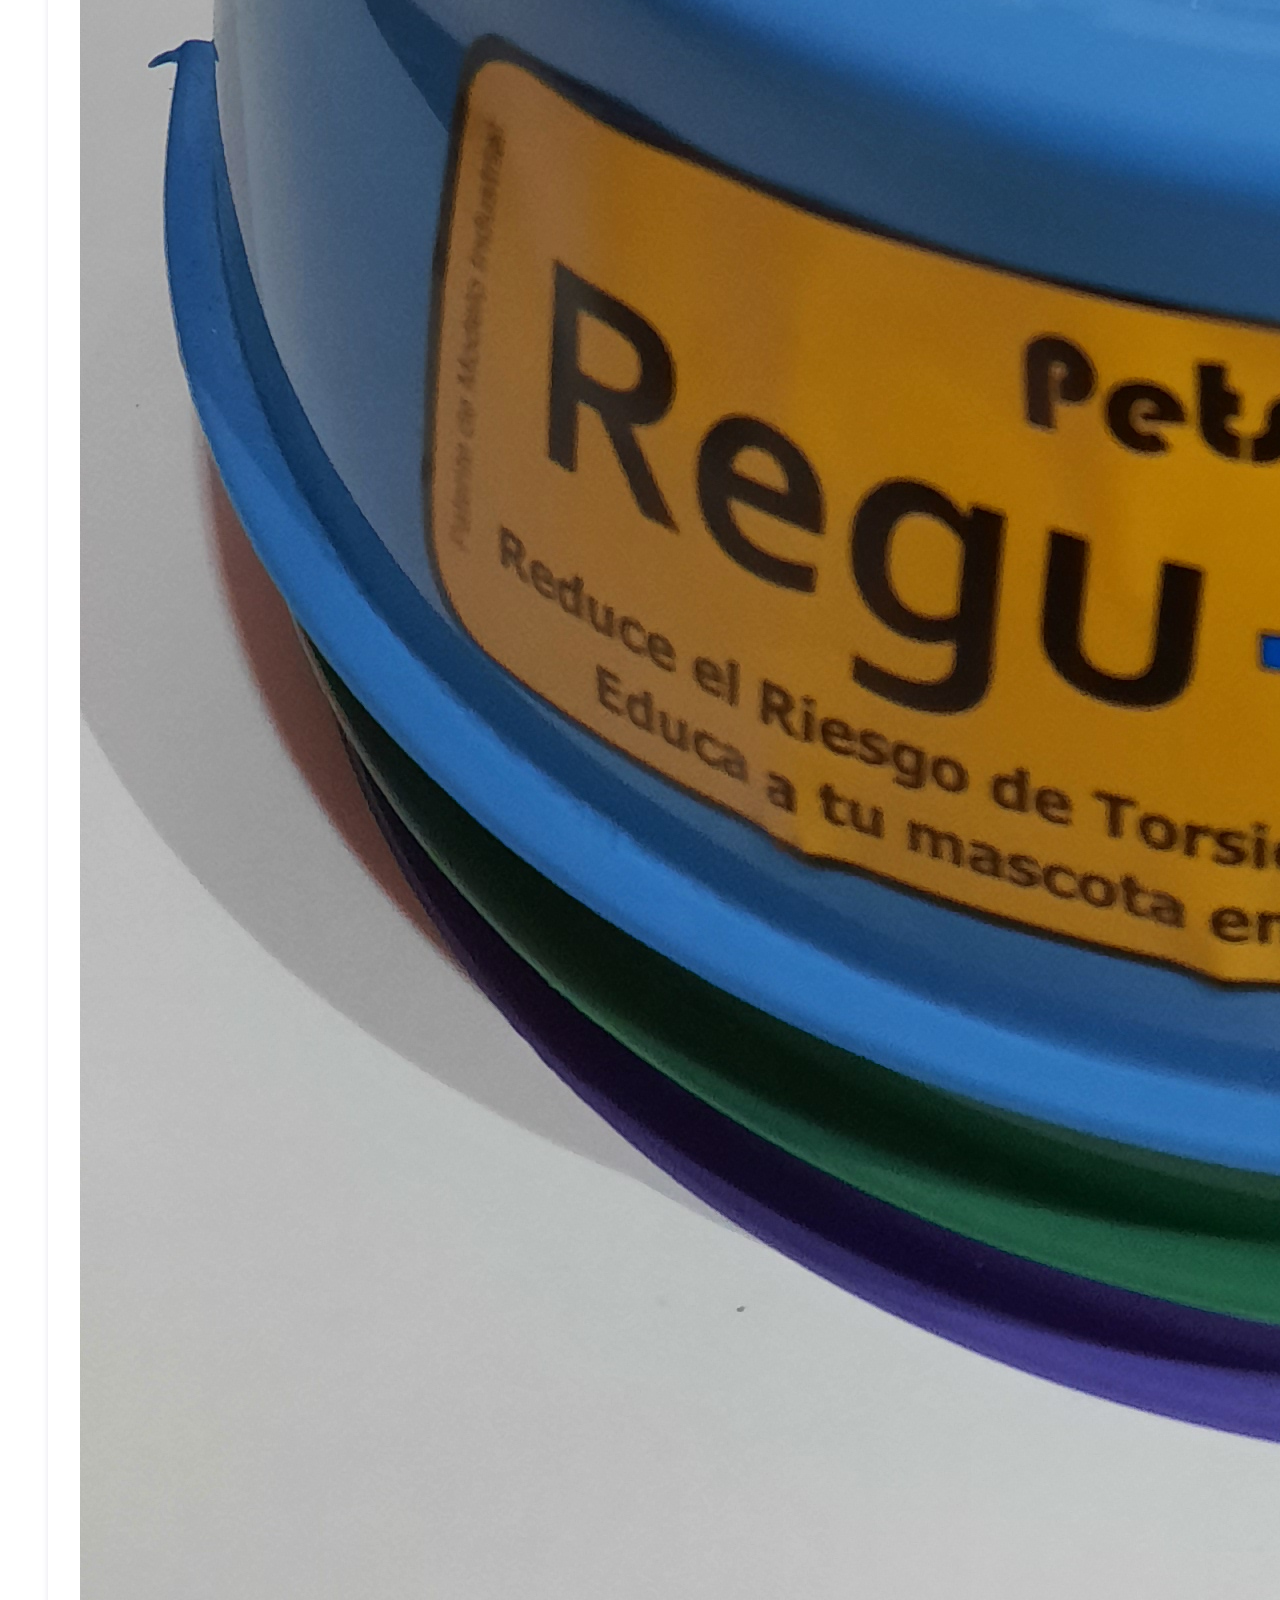
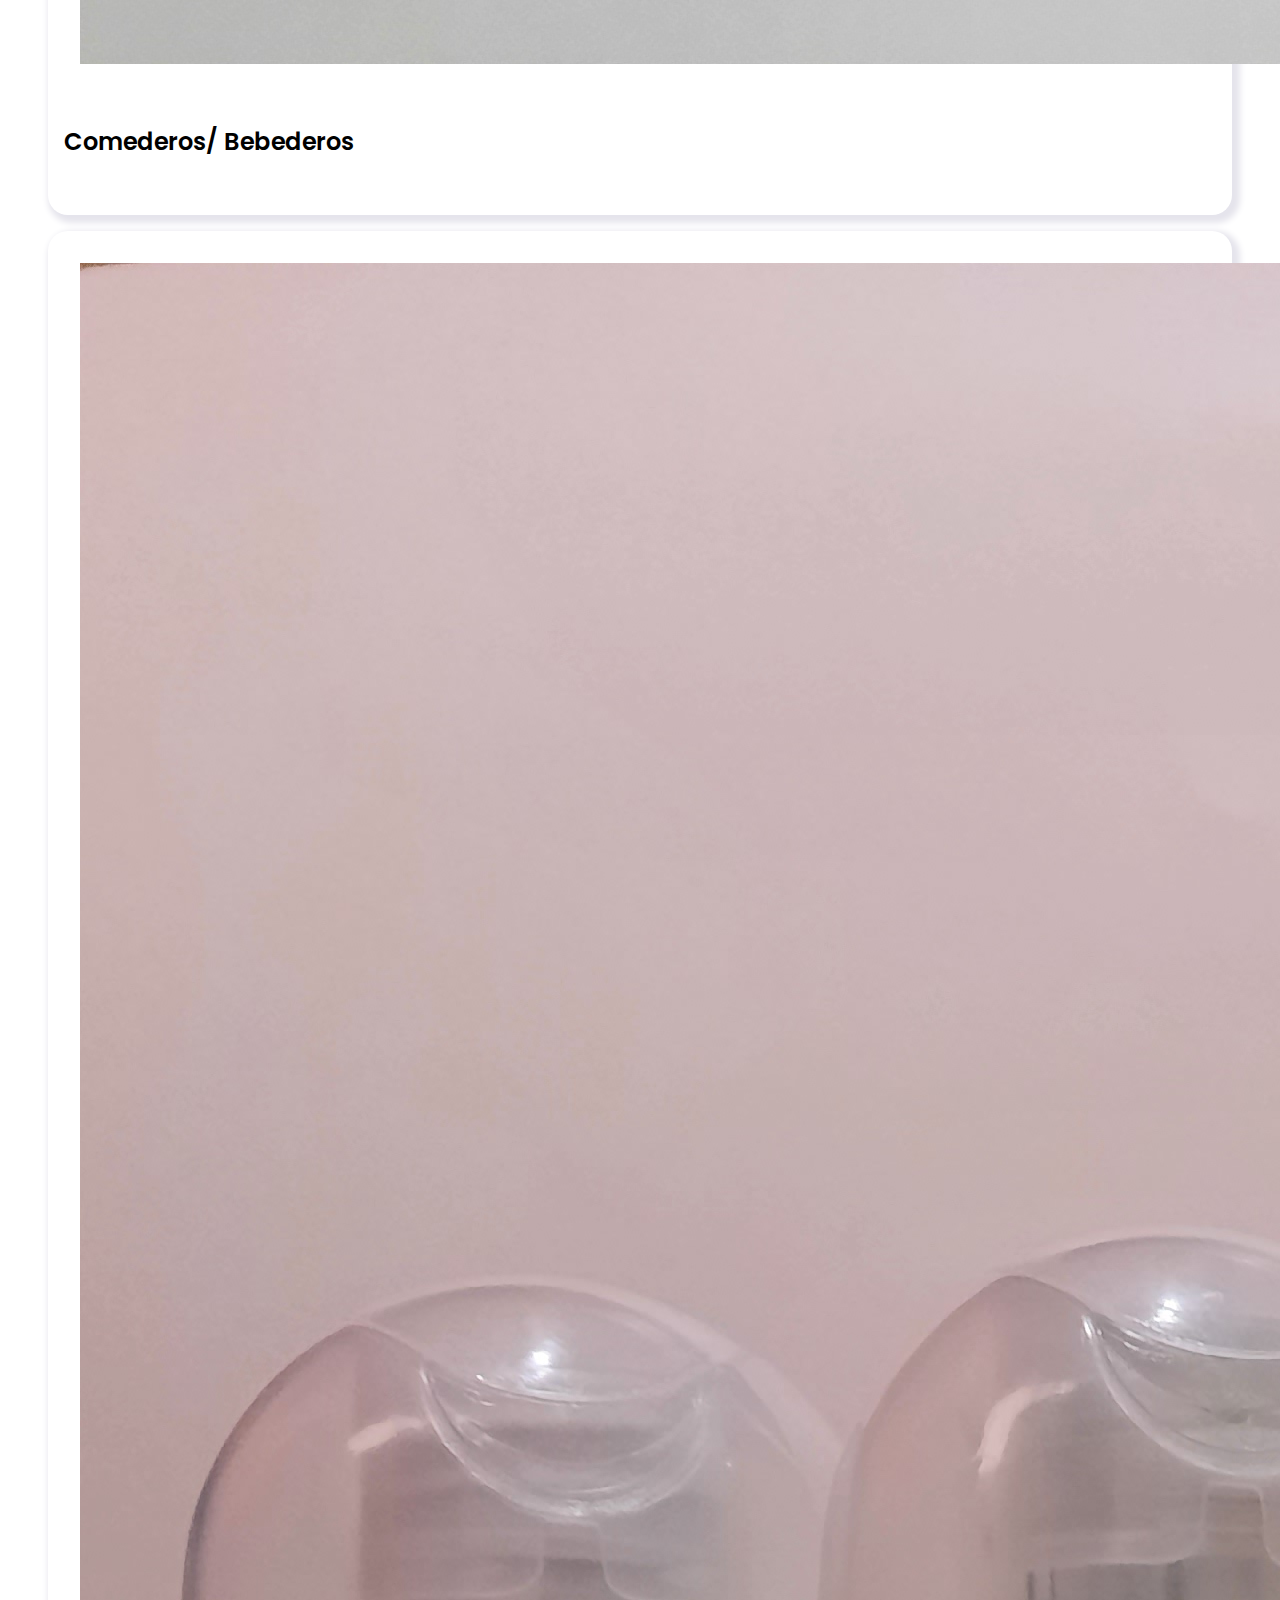
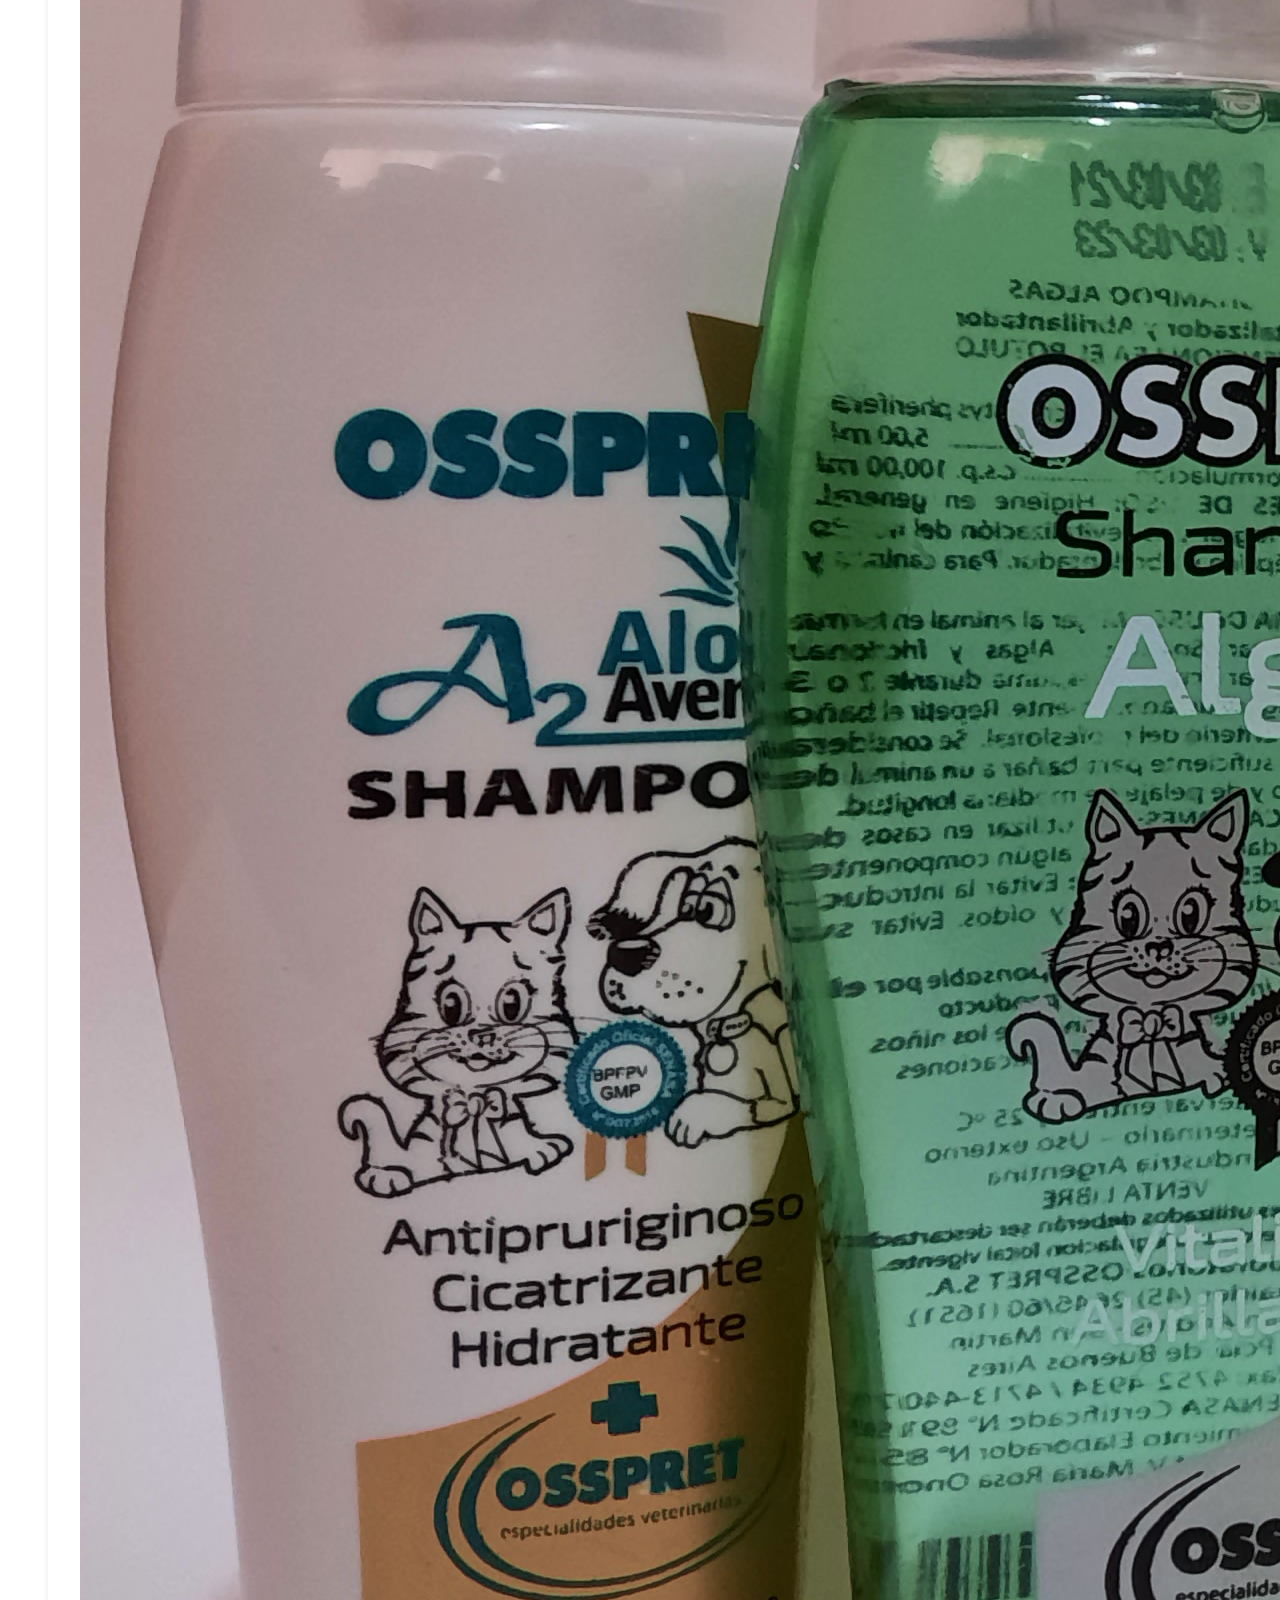
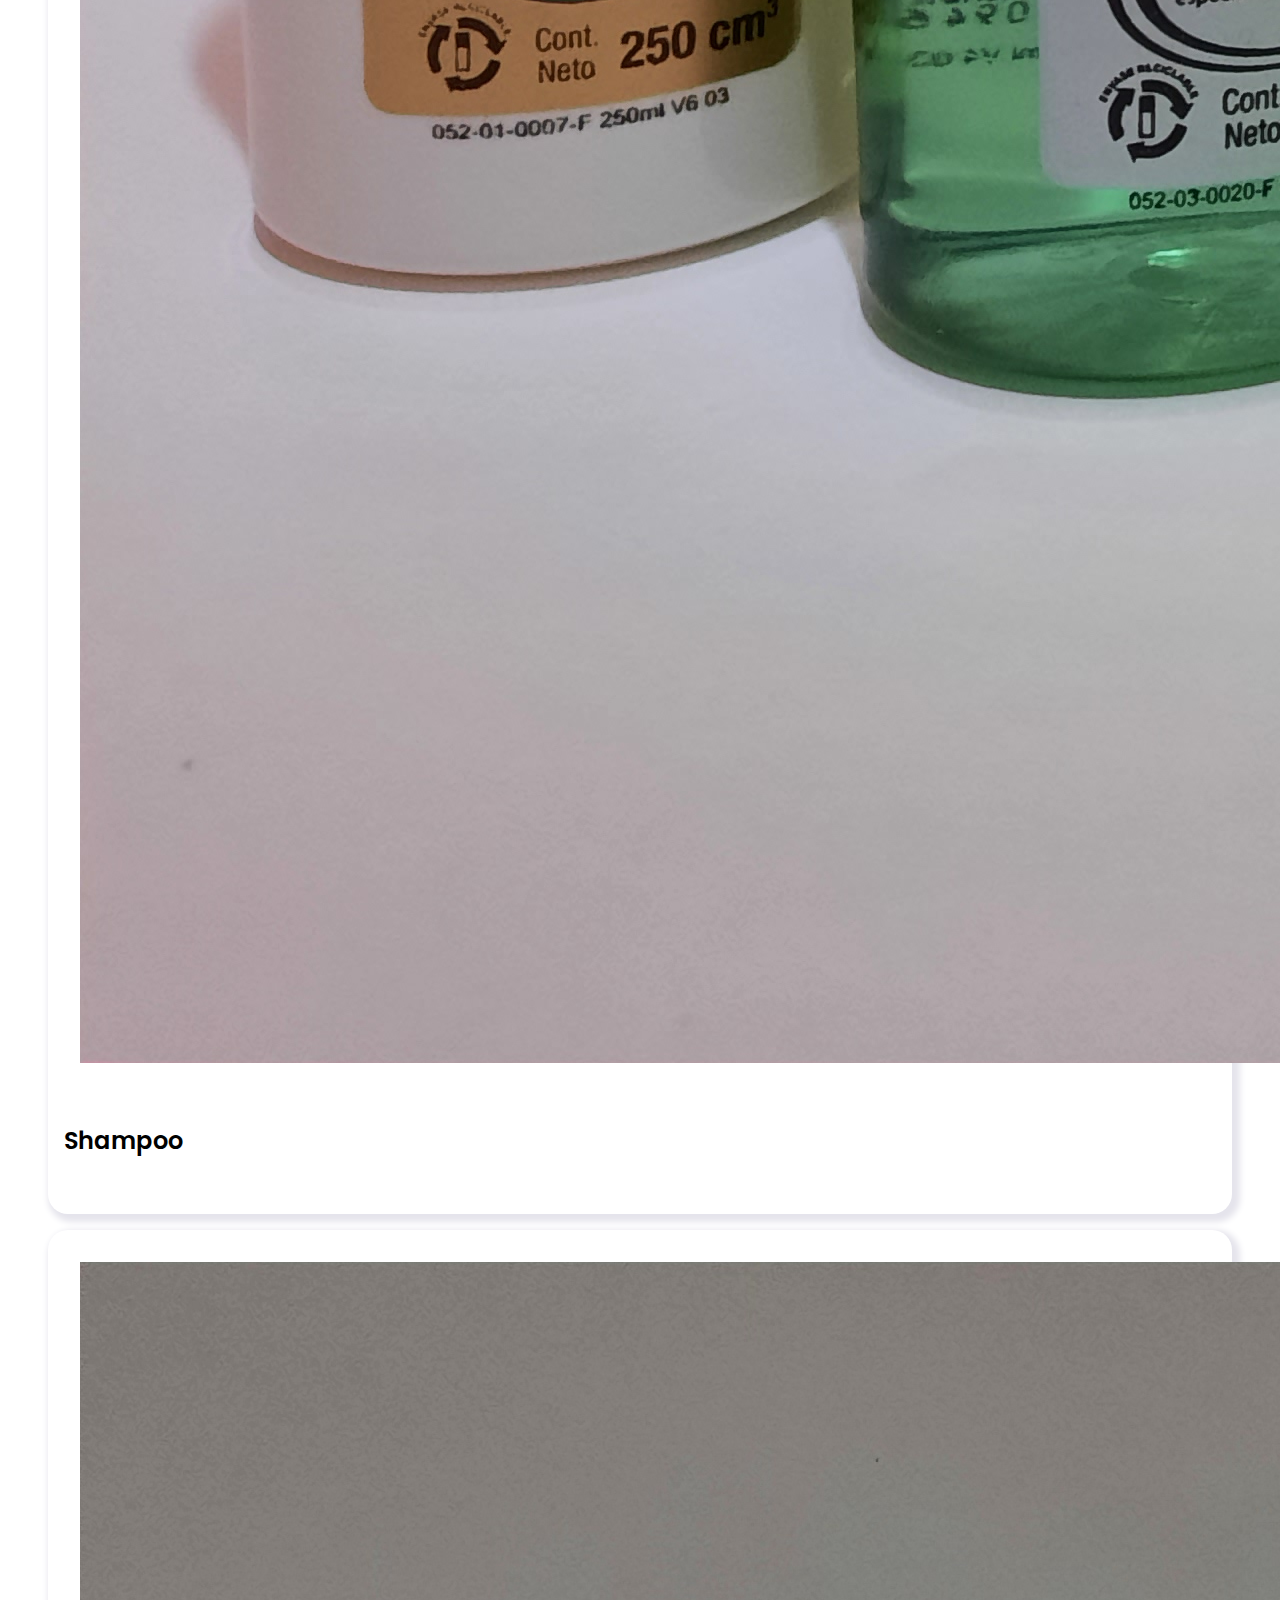
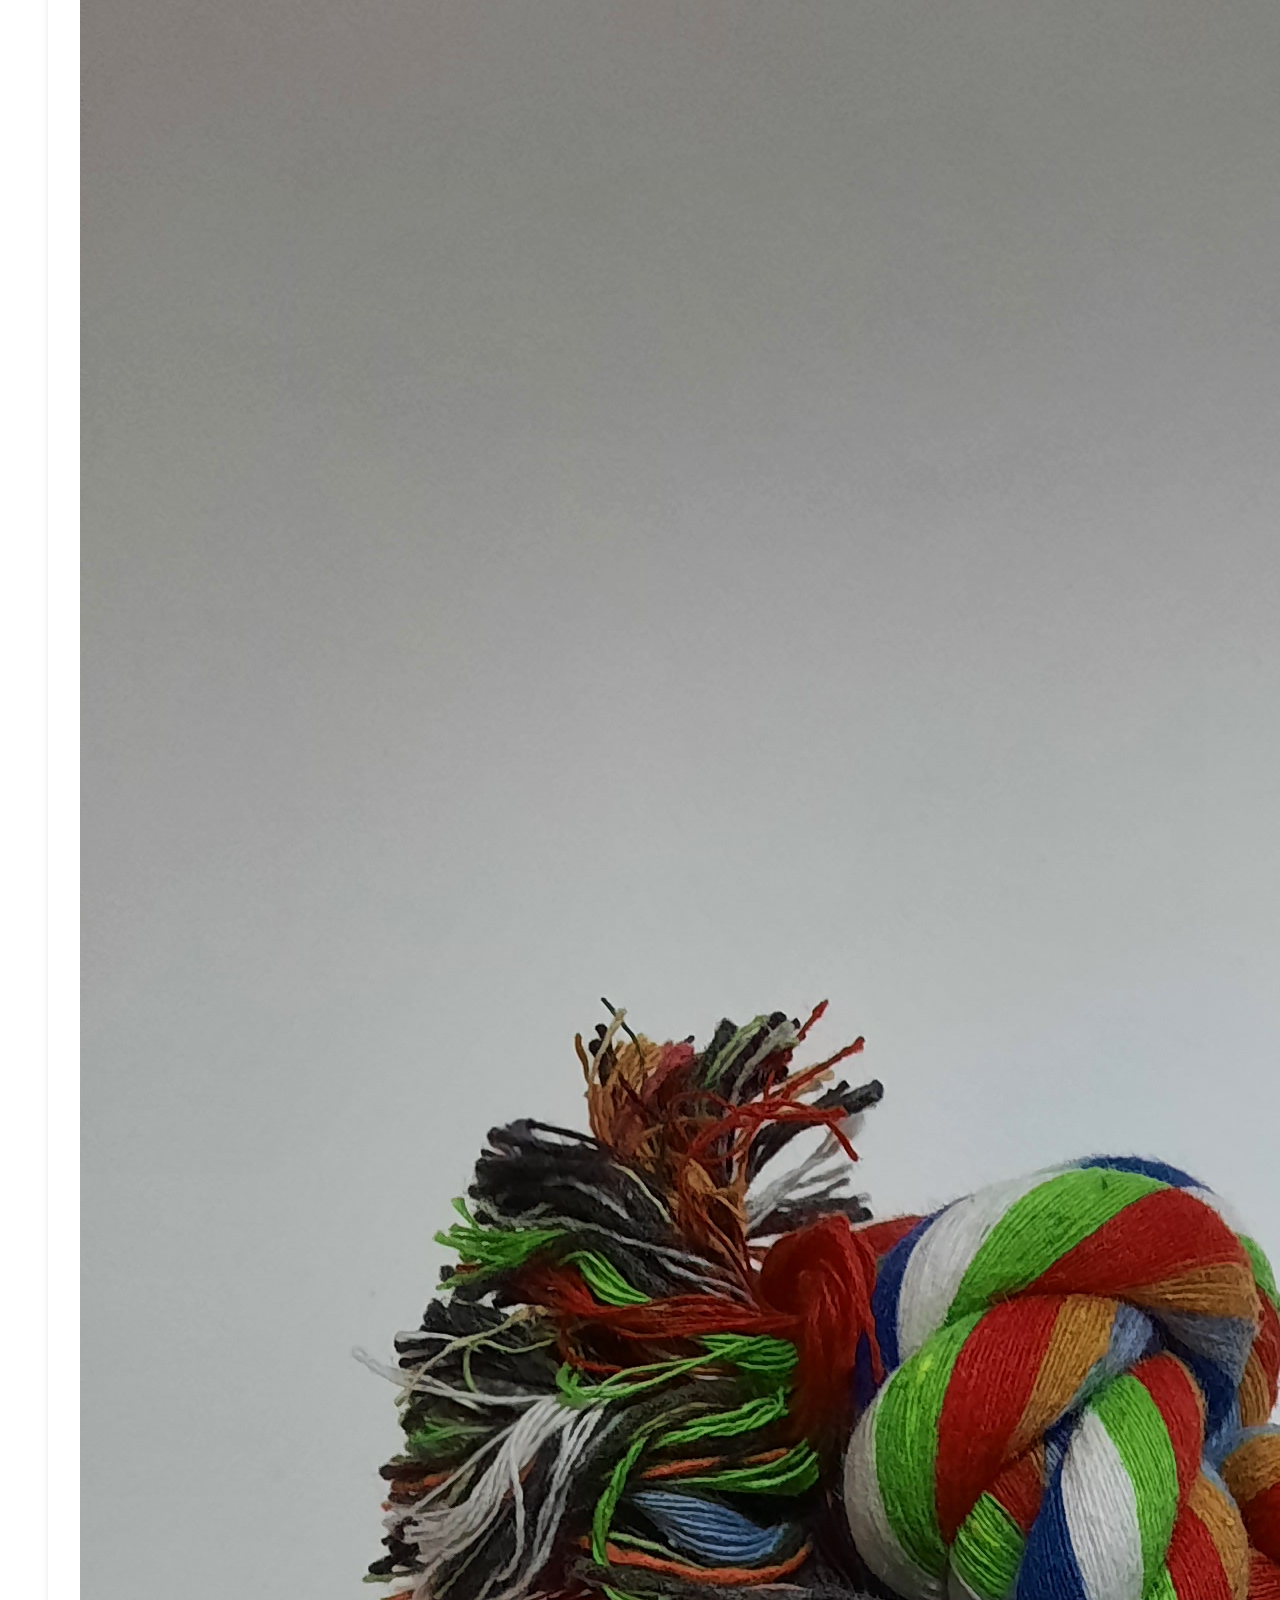
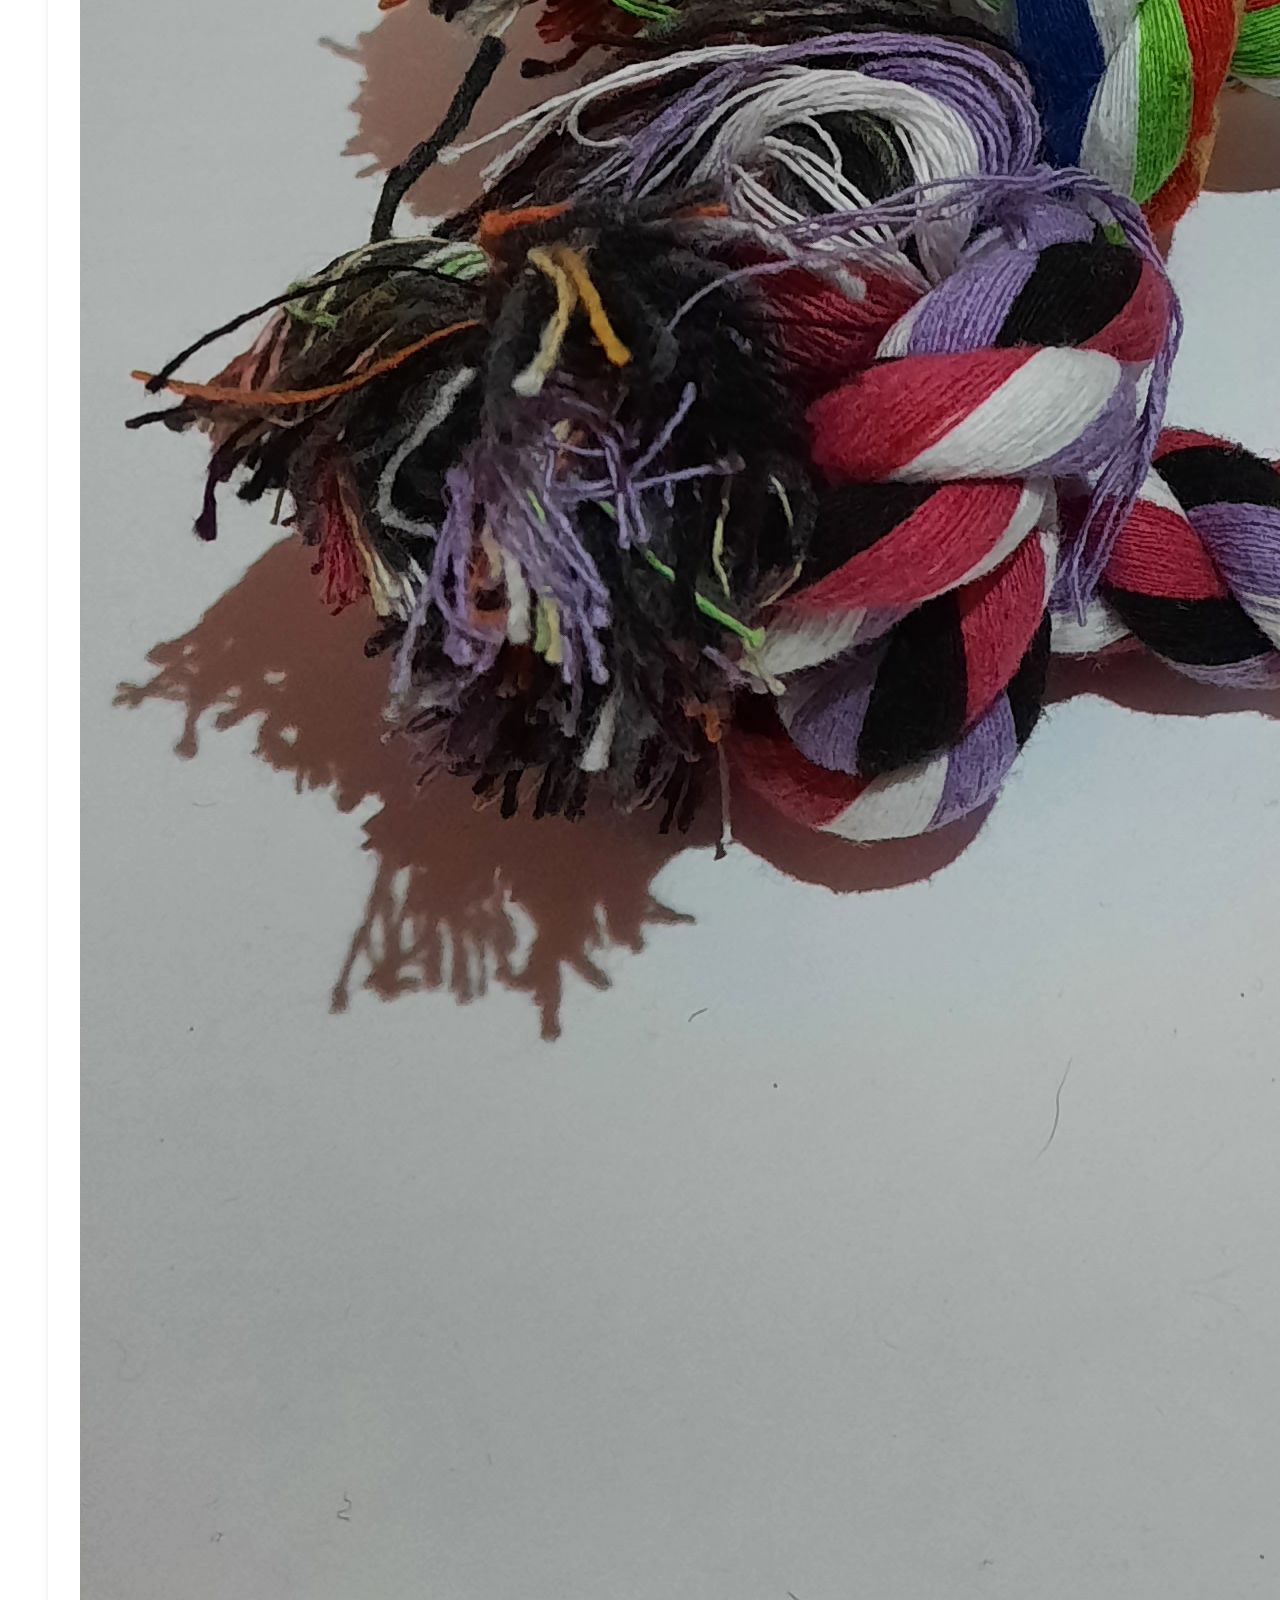
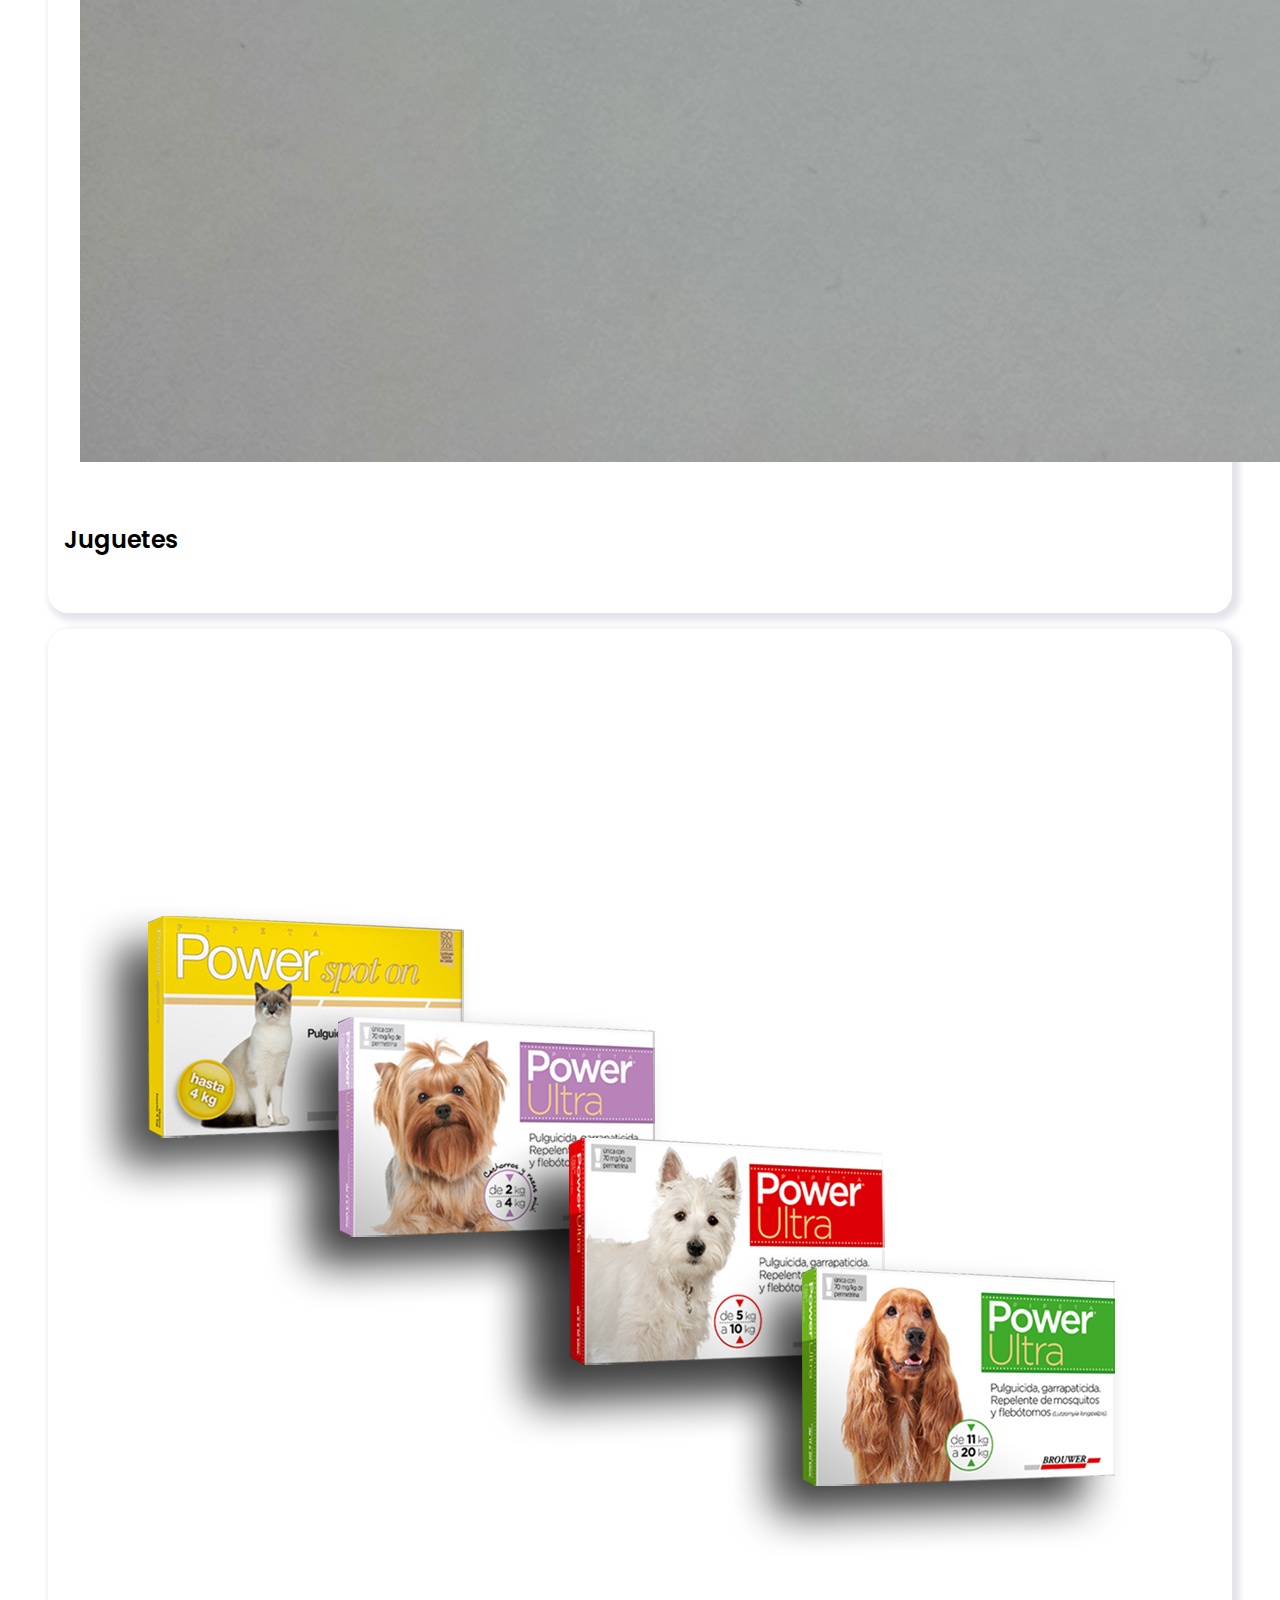
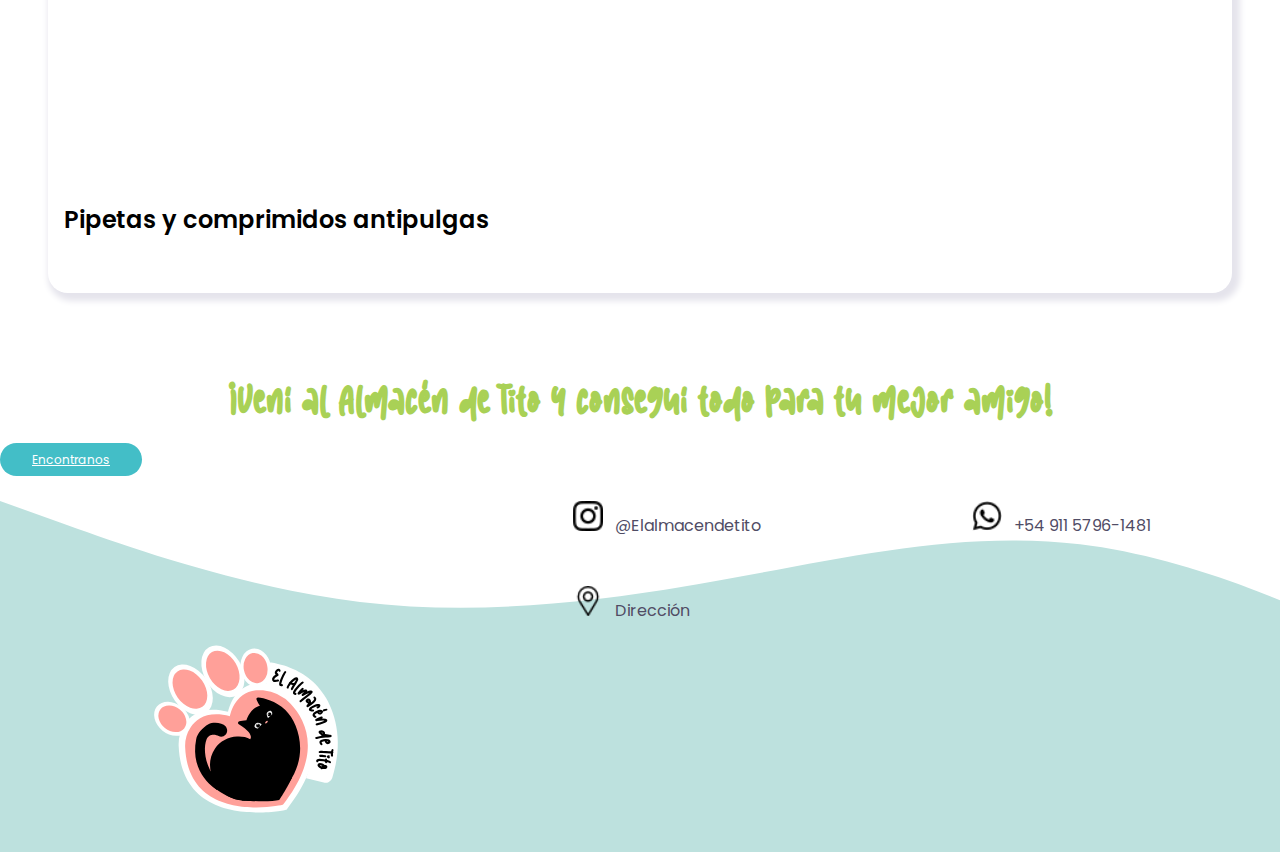
==== commit ce6690ec: "adjustments to accesorios" ====
--- a/html/accesorios.html
+++ b/html/accesorios.html
@@ -54,6 +54,9 @@
             </div>
         </header>
     </div>
+    <section>
+        <h2 class="accesories-first-title">¡Tenemos todos estos productos y muchos más!</h2>
+    </section>
     <section class="products"><!--PRODUCTS-->
         <div class="row row-cols-1 row-cols-md-2 row-cols-lg-3 row-cols-xl-4 g-4 mb-4">
             <div class="col">
@@ -90,6 +93,12 @@
             </div>
         </div>
     </section>
+    <section class="last-section">
+        <h3 class="accesories-second-title">¡Vení al Almacén de Tito y conseguí todo para tu mejor amigo!</h3>
+        <div class="d-flex flex-row justify content center">
+            <a href="./comprar.html" class="btn btn-primary accesories-btn mx-auto">Encontranos</a>
+        </div>
+    </section>
     <footer><!--FOOTER-->
         <div class="footer">
             <div class="footer-logo-container">
--- a/css/style.css
+++ b/css/style.css
@@ -217,32 +217,32 @@
 }
 
 /* TIPS AND US */
-.tipsAndUs{
+.shopAndUs{
     margin-bottom: 10rem;
 }
-.tipsAndUs-card{
+.shopAndUs-card{
     border: none;
     margin: 1rem;
 }
 
-.tipsAndUs-img{
+.shopAndUs-img{
     width: 200%;
     height: 100%;
 }
 
-.tipsAndUs-titleOne{
+.shopAndUs-titleOne{
     color: var(--colorOne);
     font-family: var(--fontOne);
     font-size: 2rem;
     margin-bottom: 1rem;
 }
 
-.tipsAndUs-text{
+.shopAndUs-text{
     font-family: var(--fontTwo);
     font-size: 1rem;
 }
 
-.tipsAndUs-button{
+.shopAndUs-button{
     color: var(--colorTwo);
     font-family: var(--fontTwo);
     background-color: var(--colorSix);
@@ -253,6 +253,11 @@
     border: 1px solid var(--colorTwo);
 }
 
+.shopAndUs-button:hover{
+    background-color: var(--colorTwo);
+    border: 1px solid var(--colorTwo);
+}
+
 /* FOOTER */
 footer{
     background: url('../assets/img/footer.svg');
@@ -306,7 +311,7 @@
     }
 
     /* TIPS AND US */
-    .tipsAndUs-titleTwo{
+    .shopAndUs-titleTwo{
         display: none;
     }
 }
@@ -430,16 +435,9 @@
     }
     .main-logo{
         display: none;
-        /*
-        position: sticky;
-        width: 171px;
-        height: 300px;
-        z-index: 0;*/
     }
     .titleTwo{
         padding-top: 0;
-        /*align-items: flex-end;*/
-        /*width: 100%;*/
         position: sticky;
         top: 130px;
         right: 70px;
@@ -501,28 +499,28 @@
     }
 
     /* TIPS AND US */
-    .tipsAndUs{
+    .shopAndUs{
         margin-bottom: 5rem;
     }
-    .tipsAndUs-titleOne{
-        display: none;
-    }
-    .tipsAndUs-titleTwo{
+    .shopAndUs-titleOne{
+        display: none;
+    }
+    .shopAndUs-titleTwo{
         color: var(--colorOne);
         font-family: var(--fontOne);
         font-size: 2rem;
         margin-bottom: 1rem;
         text-align: center;
     }
-    .tipsAndUs-text{
+    .shopAndUs-text{
         padding: 0 2rem;
     }
-    .tipsAndUs-button{
+    .shopAndUs-button{
         font-size: 1rem;
         font-weight: 600;
         padding: 1rem 5rem;
     }
-    .tipsAndUs-center{
+    .shopAndUs-center{
         display: flex;
         flex-direction: row;
         justify-content: center;
--- a/css/accesorios.css
+++ b/css/accesorios.css
@@ -10,6 +10,40 @@
     color: var(--colorSix);
     text-shadow: 0px 4px 4px rgba(0, 0, 0, 0.25);
     margin-top: 10%;
+}
+
+.accesories-first-title{
+    text-align: center;
+    font-family: var(--fontOne);
+    font-size: 2rem;
+    color: var(--colorThree);
+    margin: 2rem 0;
+}
+
+.last-section{
+    margin: 2rem 0;
+}
+
+.accesories-second-title{
+    text-align: center;
+    font-family: var(--fontOne);
+    font-size: 1.5rem;
+    color: var(--colorOne);
+}
+
+.accesories-btn{
+    color: var(--colorSix);
+    font-family: var(--fontTwo);
+    background-color: var(--colorTwo);
+    font-size: .75rem;
+    margin: 1rem 0;
+    padding: 0.5rem 2rem;
+    border-radius: 60px;
+    border: none;
+}
+
+.accesories-btn:hover{
+    background-color: #2c8b92;
 }
 
 @media (min-width: 992px){
@@ -32,4 +66,17 @@
         height: 320px;
         background-size: 100% 100%;
     }
+    .accesories-first-title{
+        font-size: 1.5rem;
+    }
+    .accesories-second-title{
+        font-size: 1rem;
+    }
+    .accesories-btn{
+        font-size: .75rem;
+        margin: 1rem 0;
+        padding: 0.5rem 2rem;
+        border-radius: 60px;
+        border: none;
+    }
 }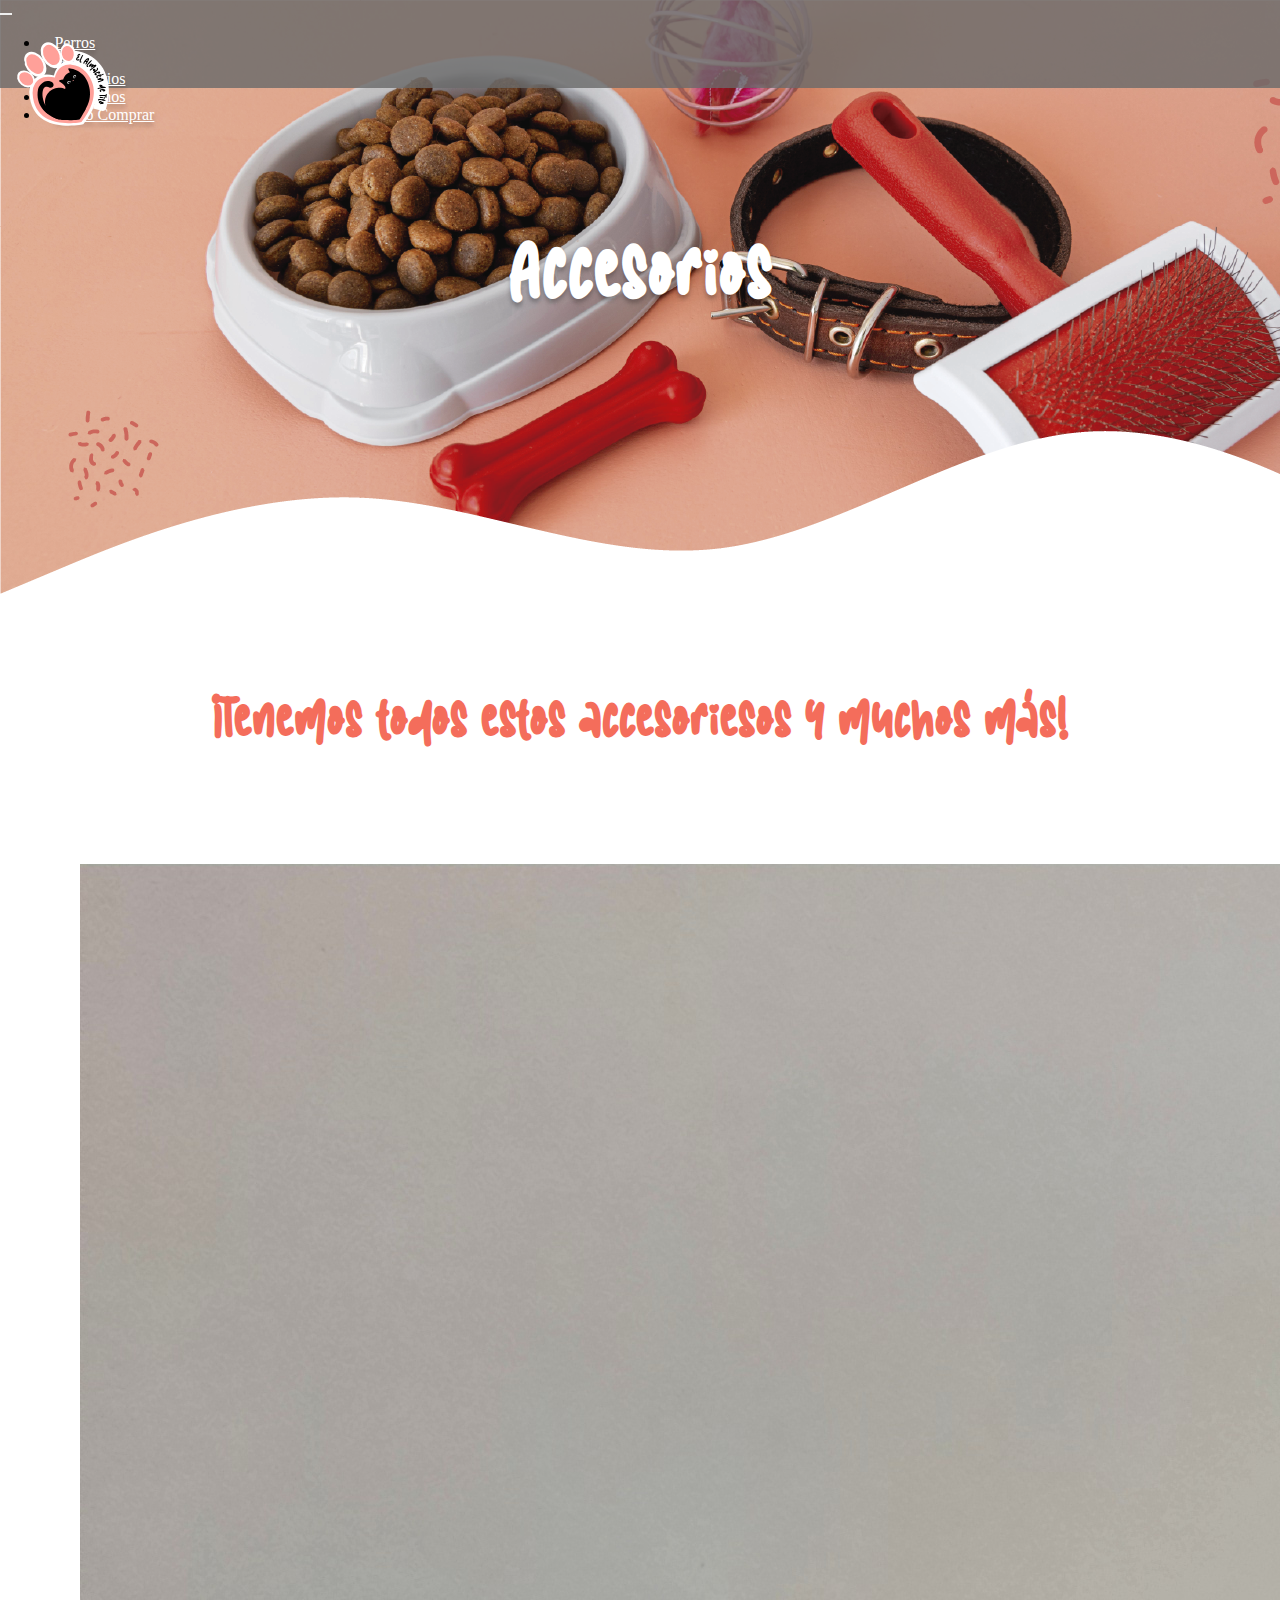
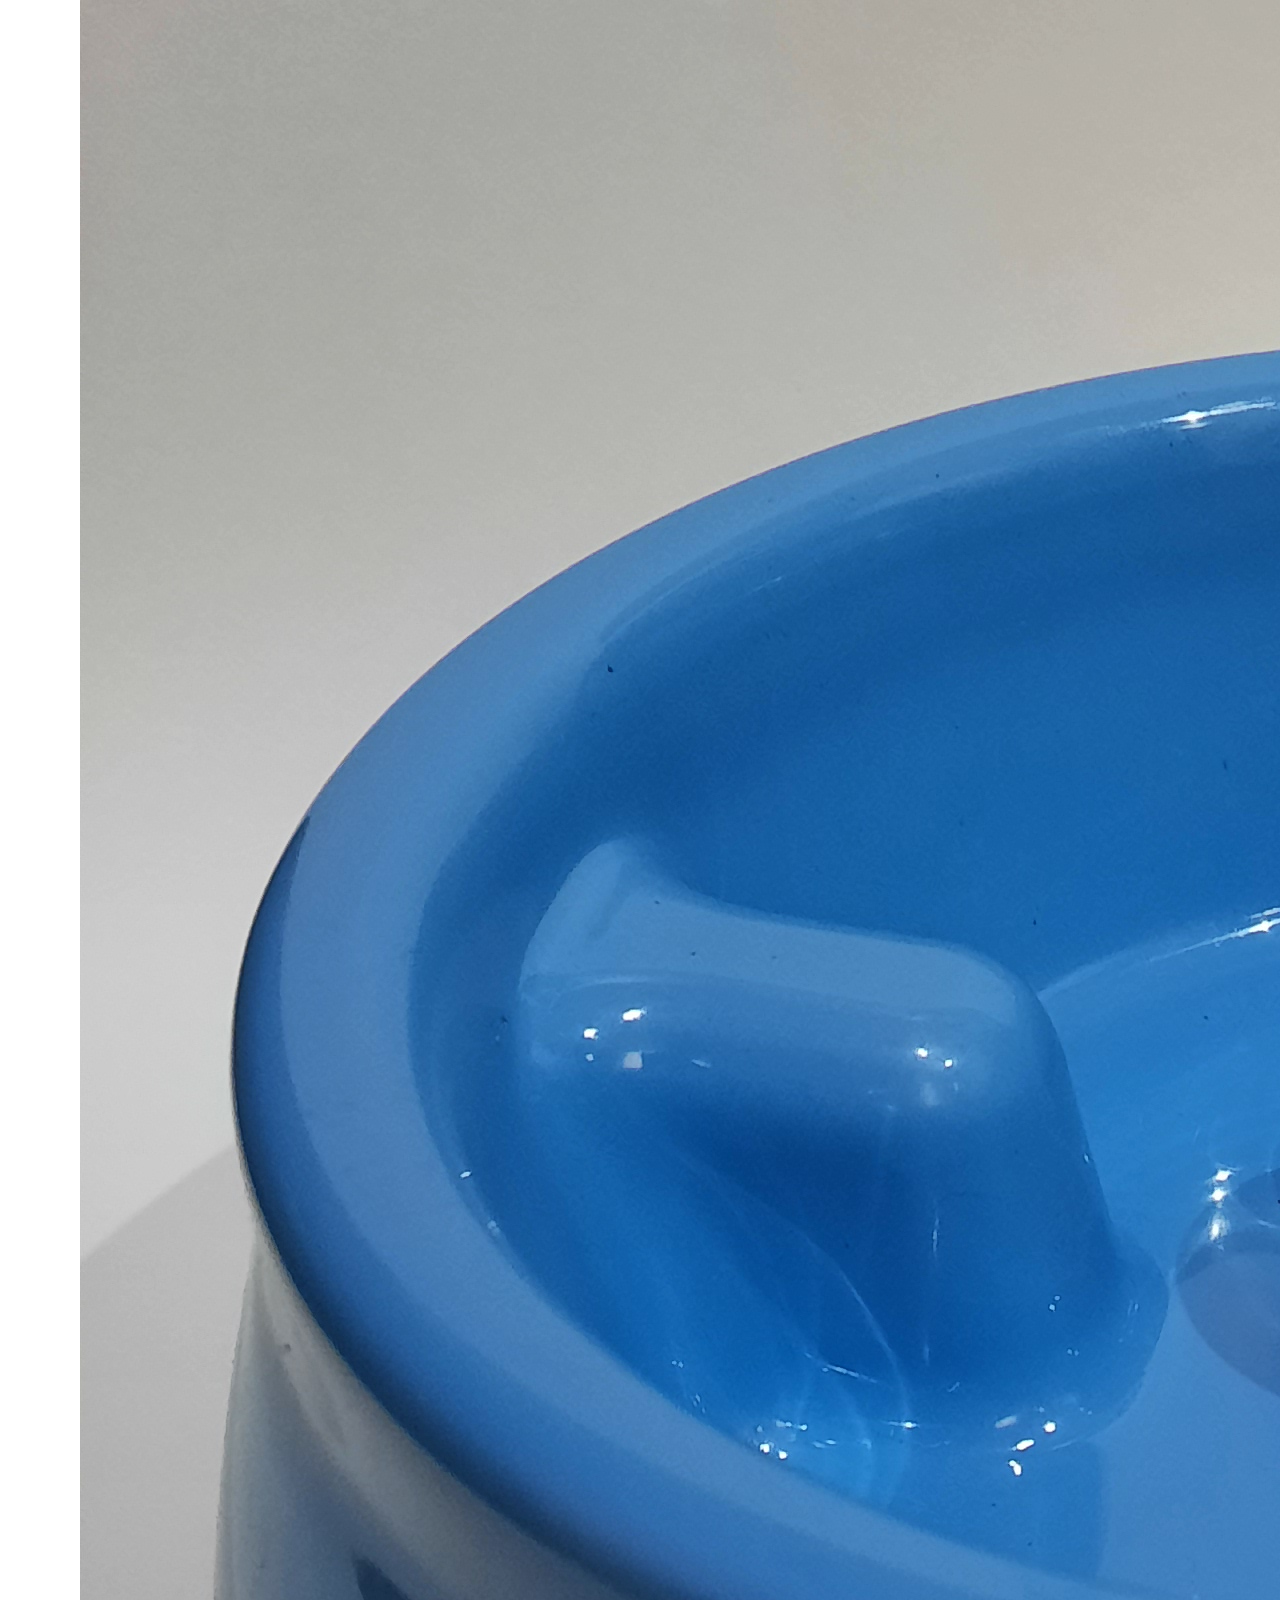
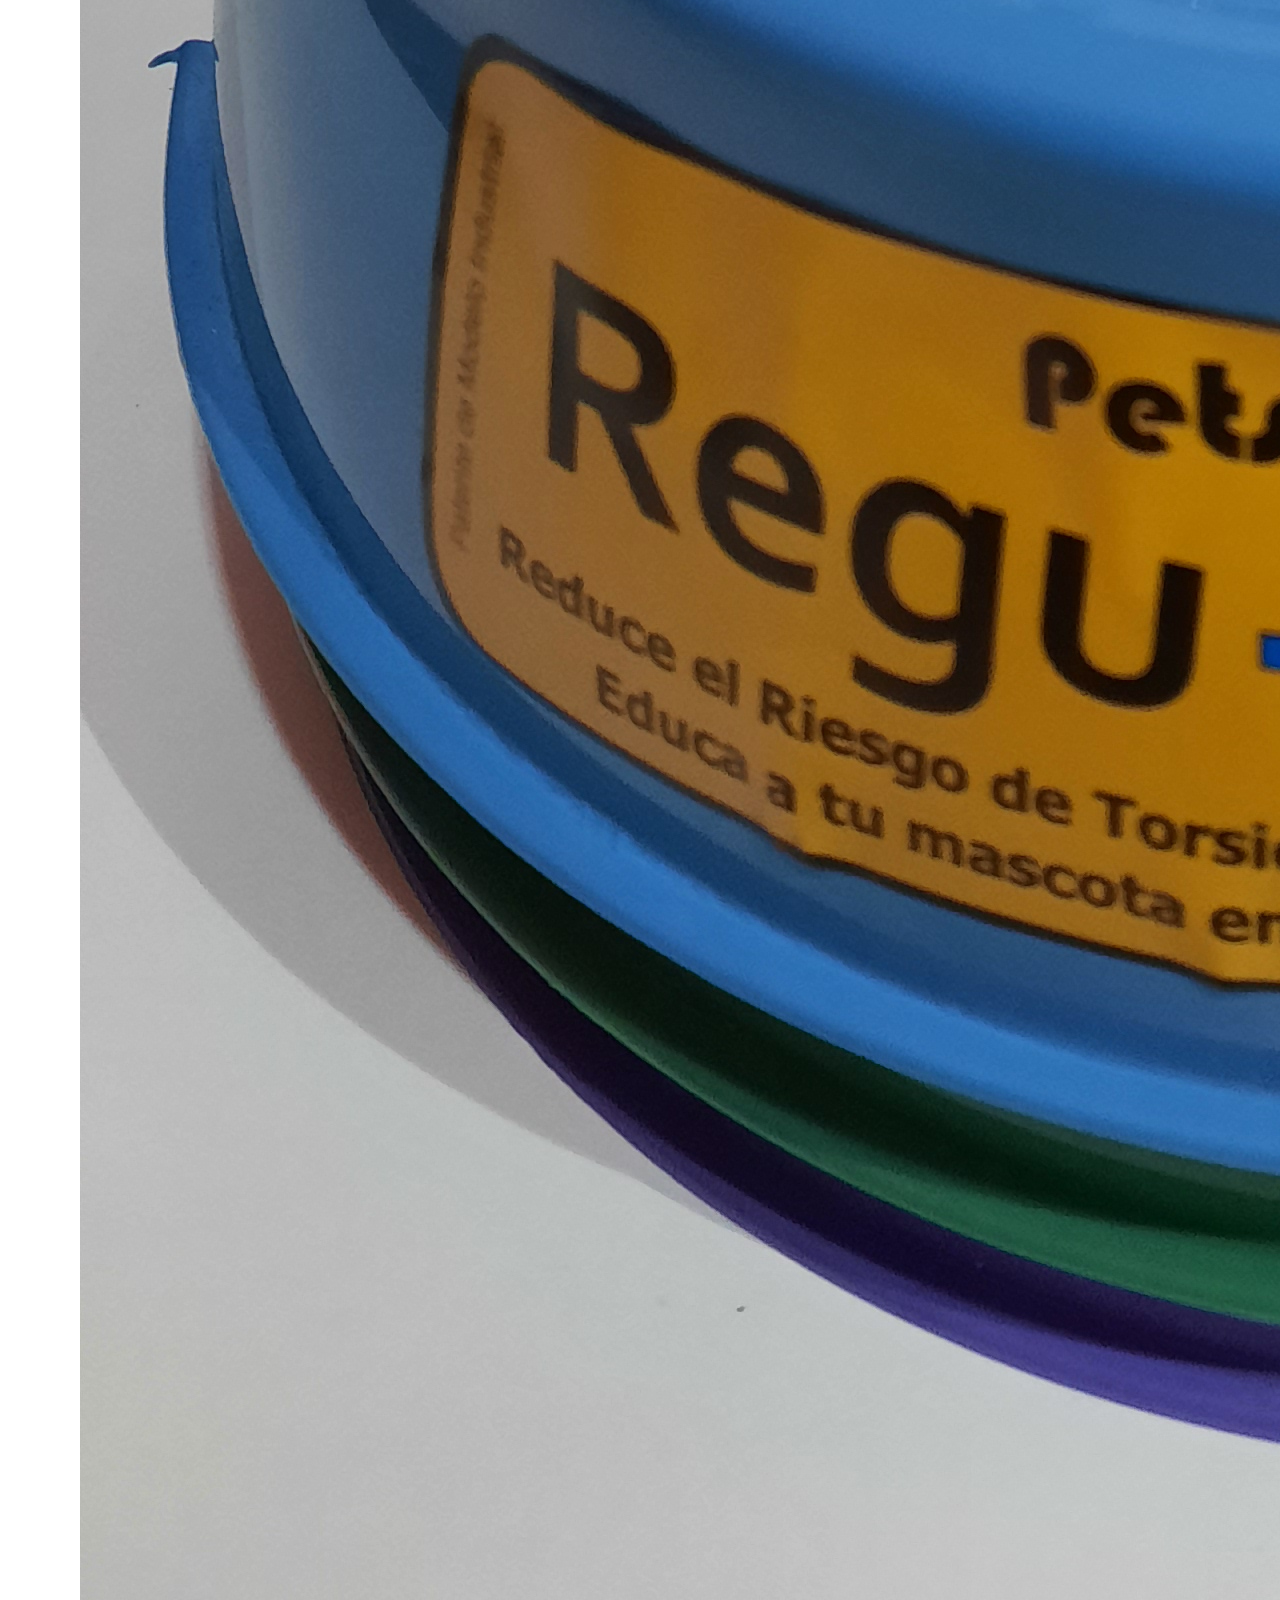
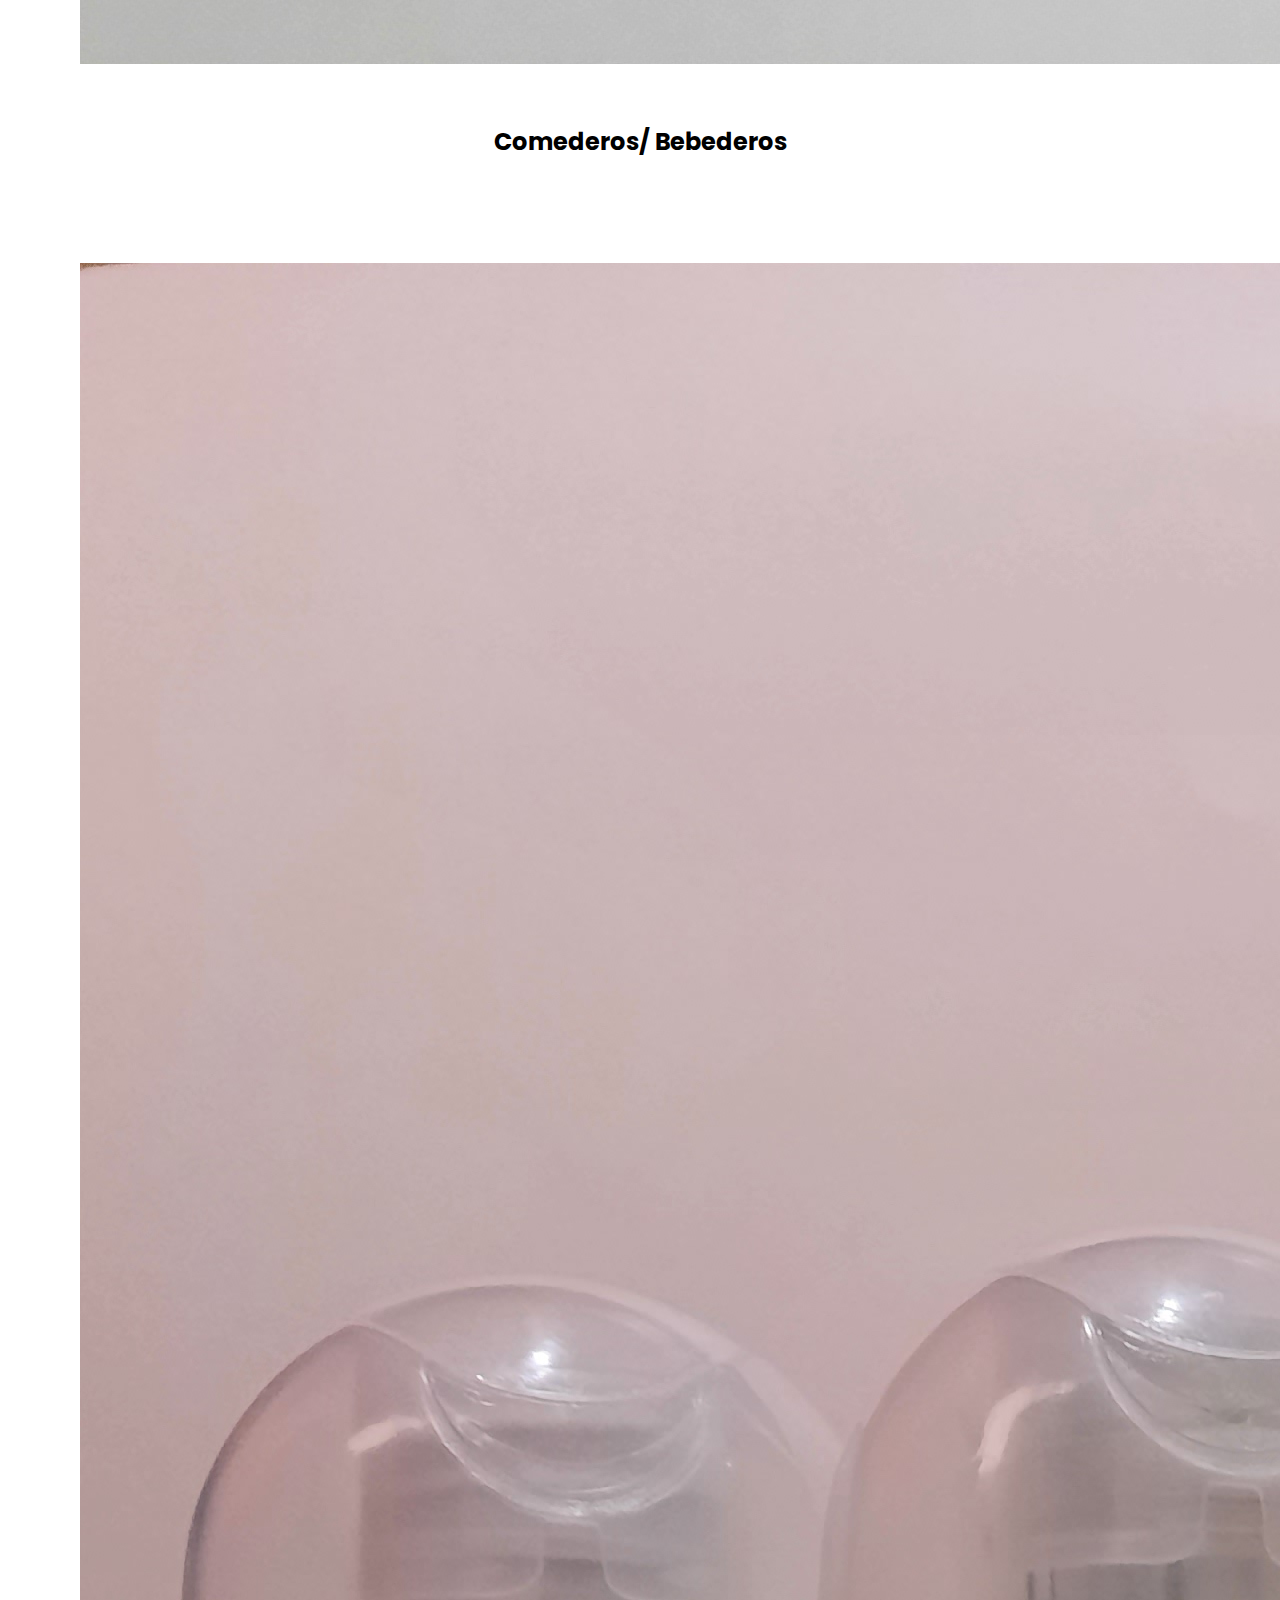
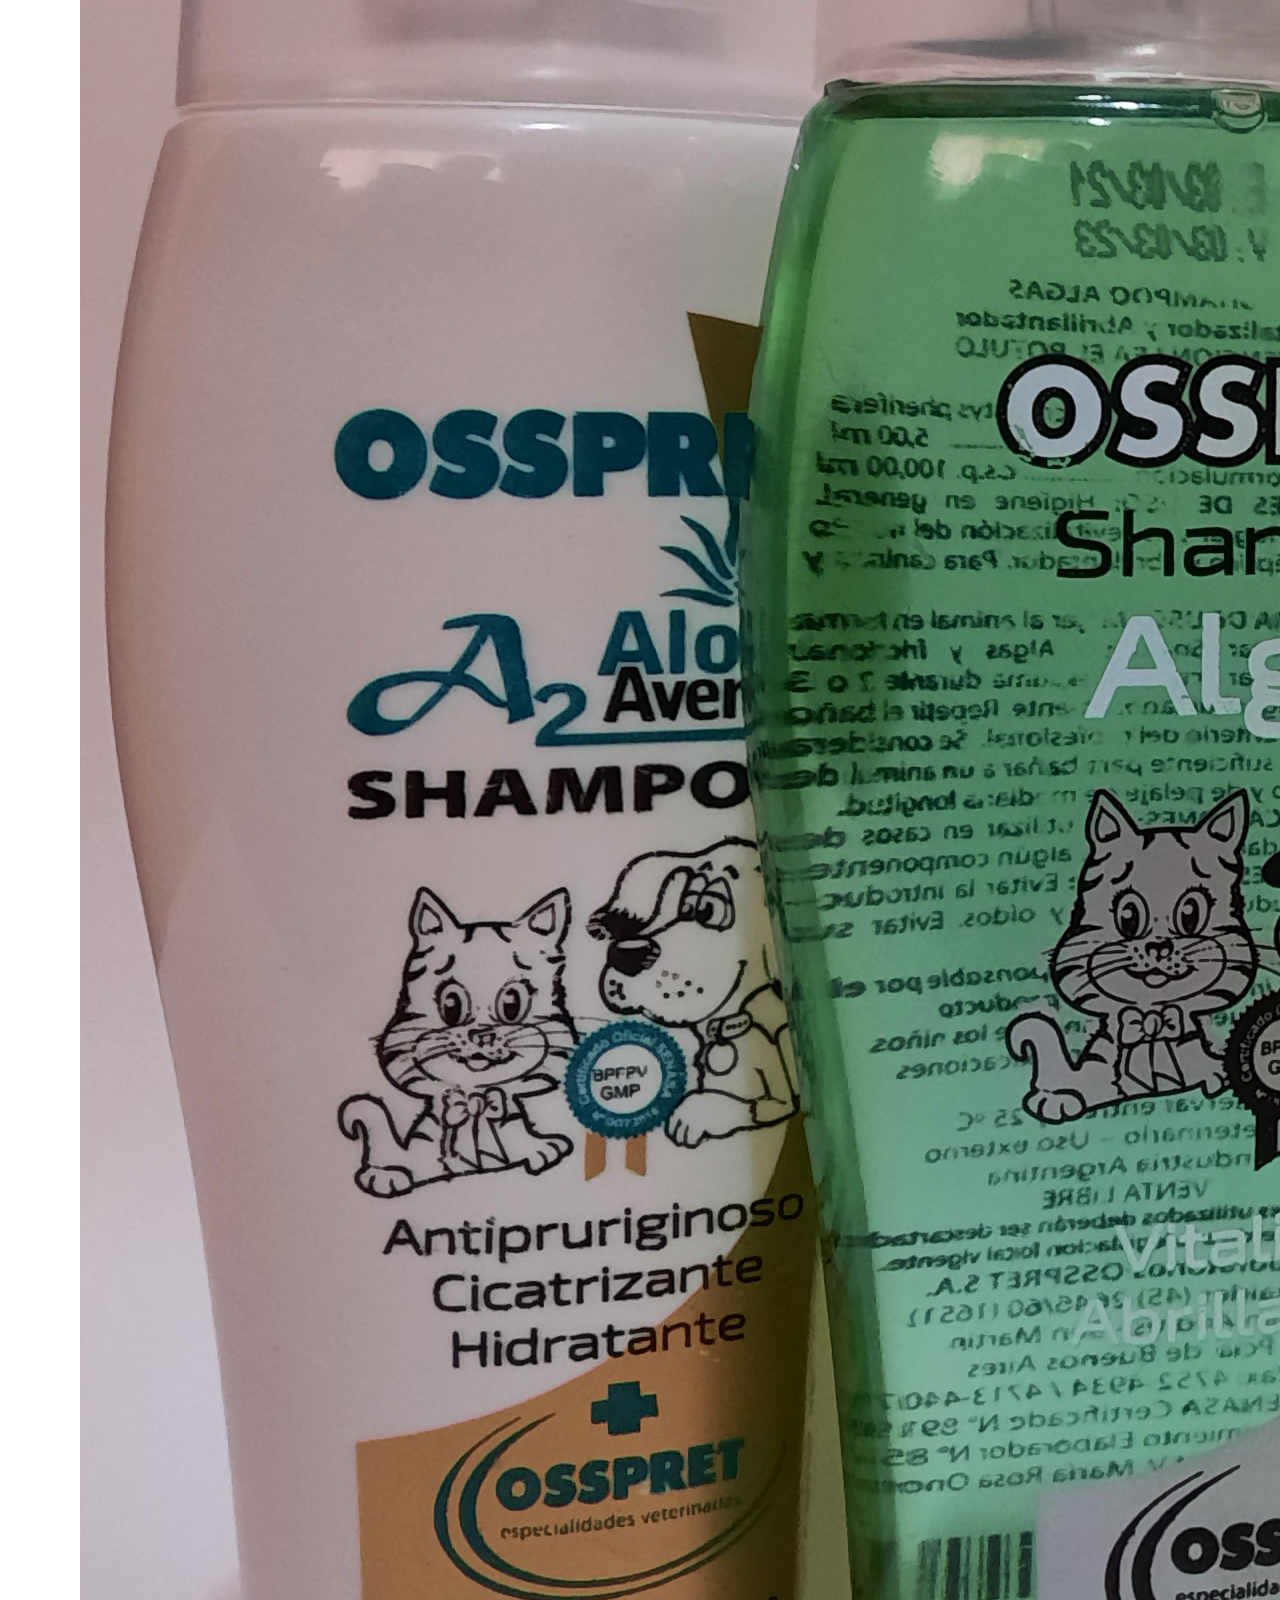
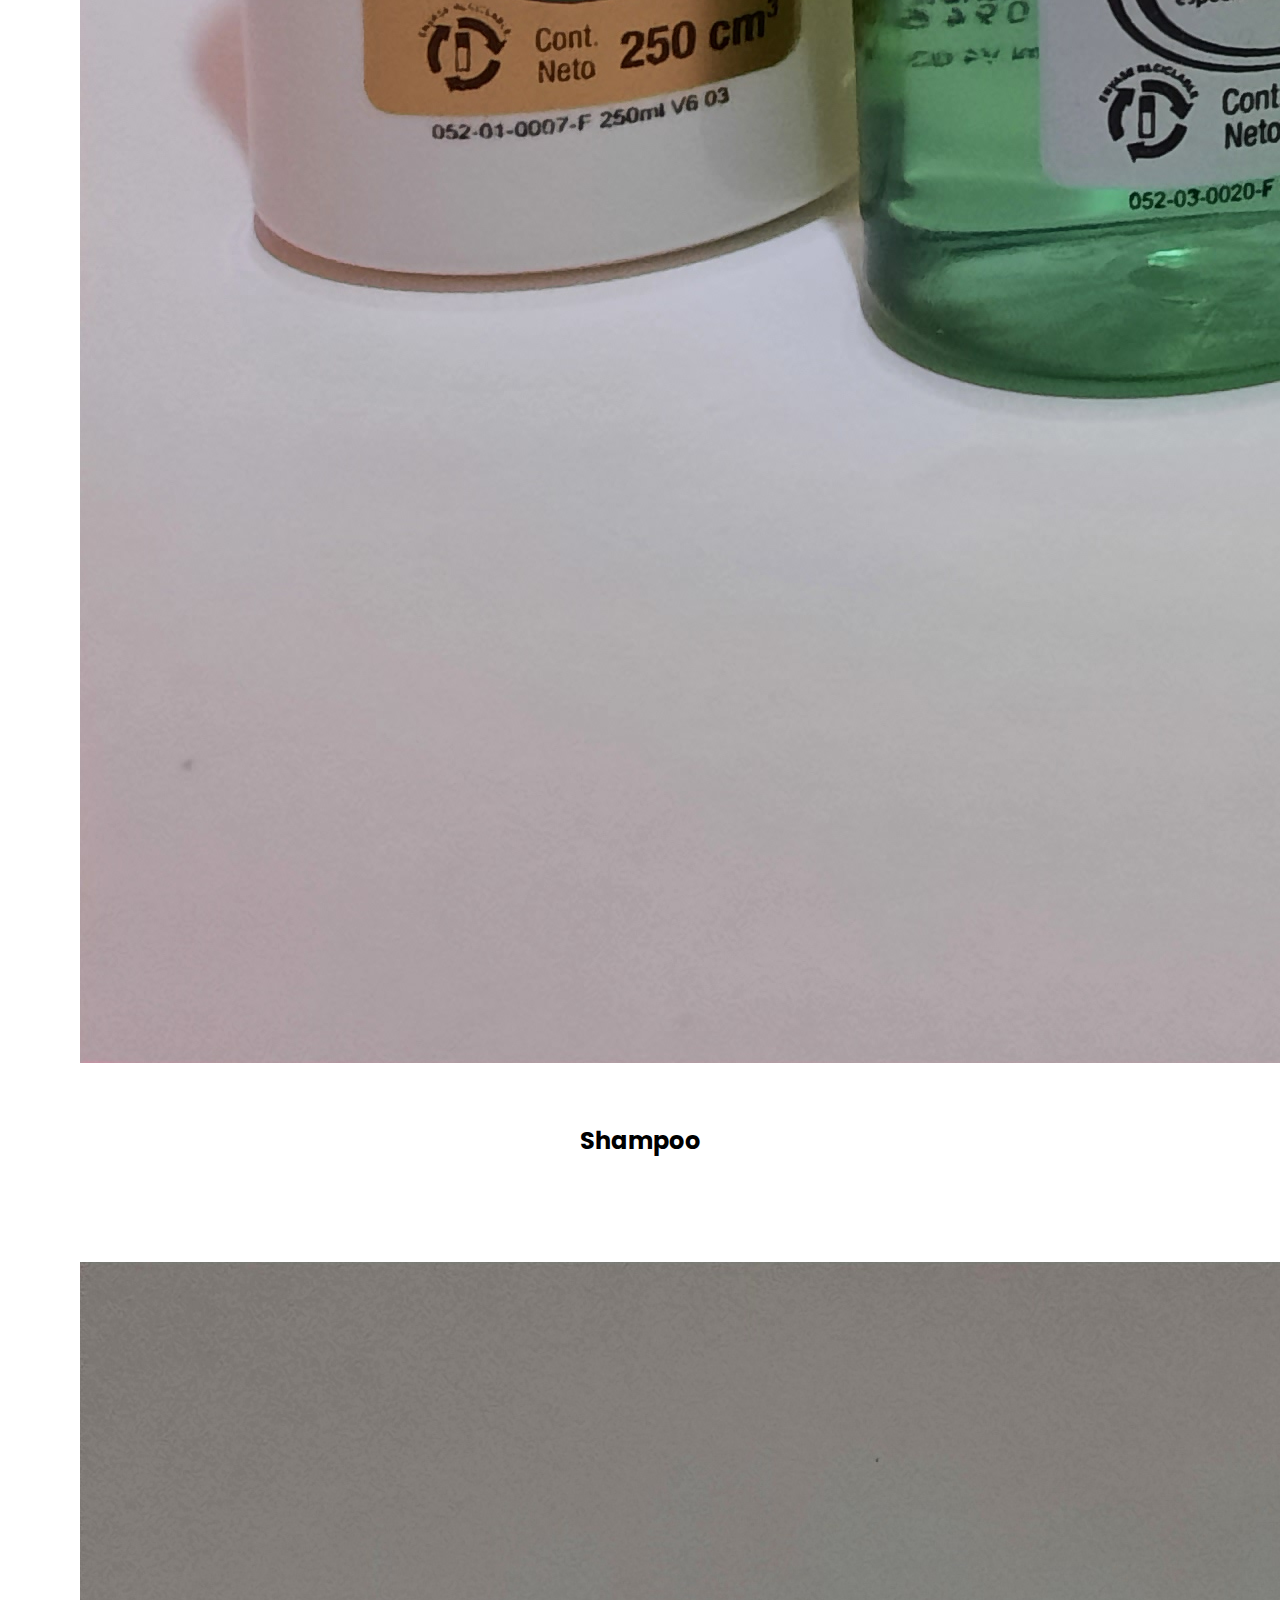
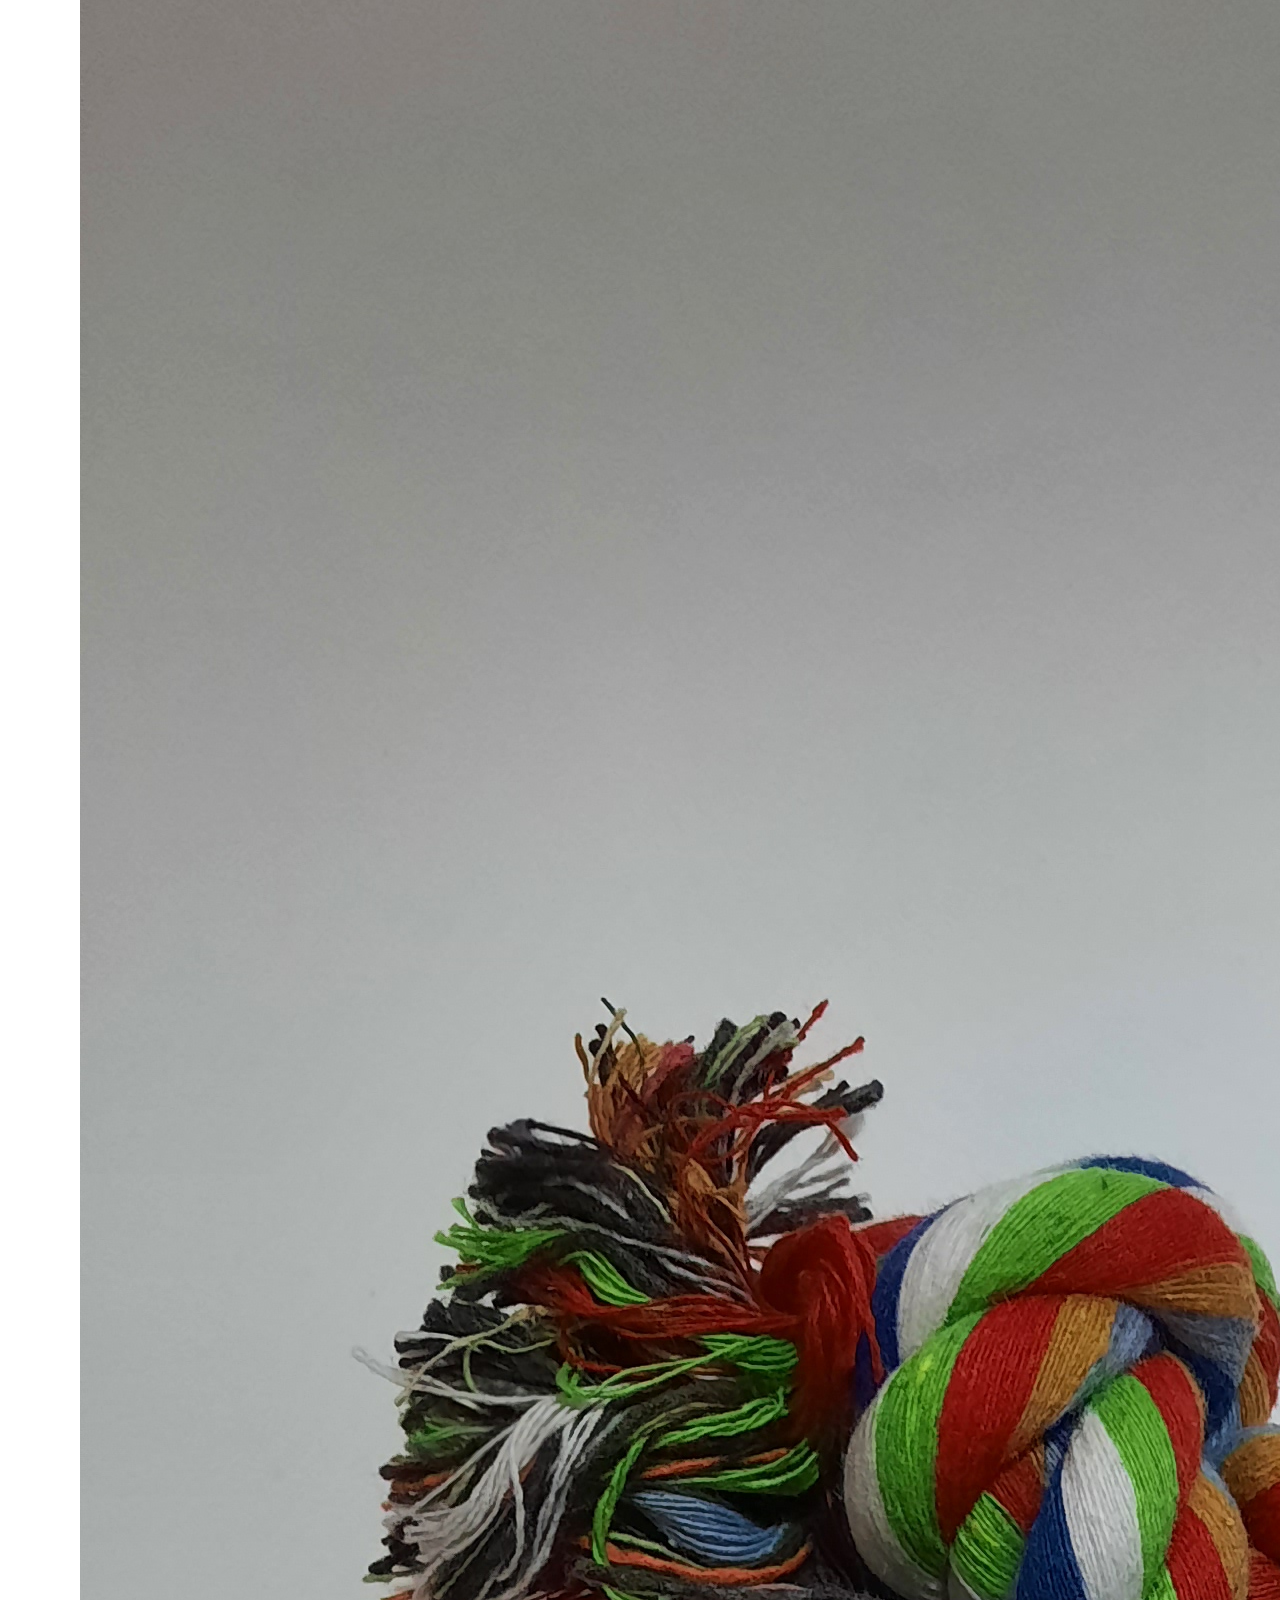
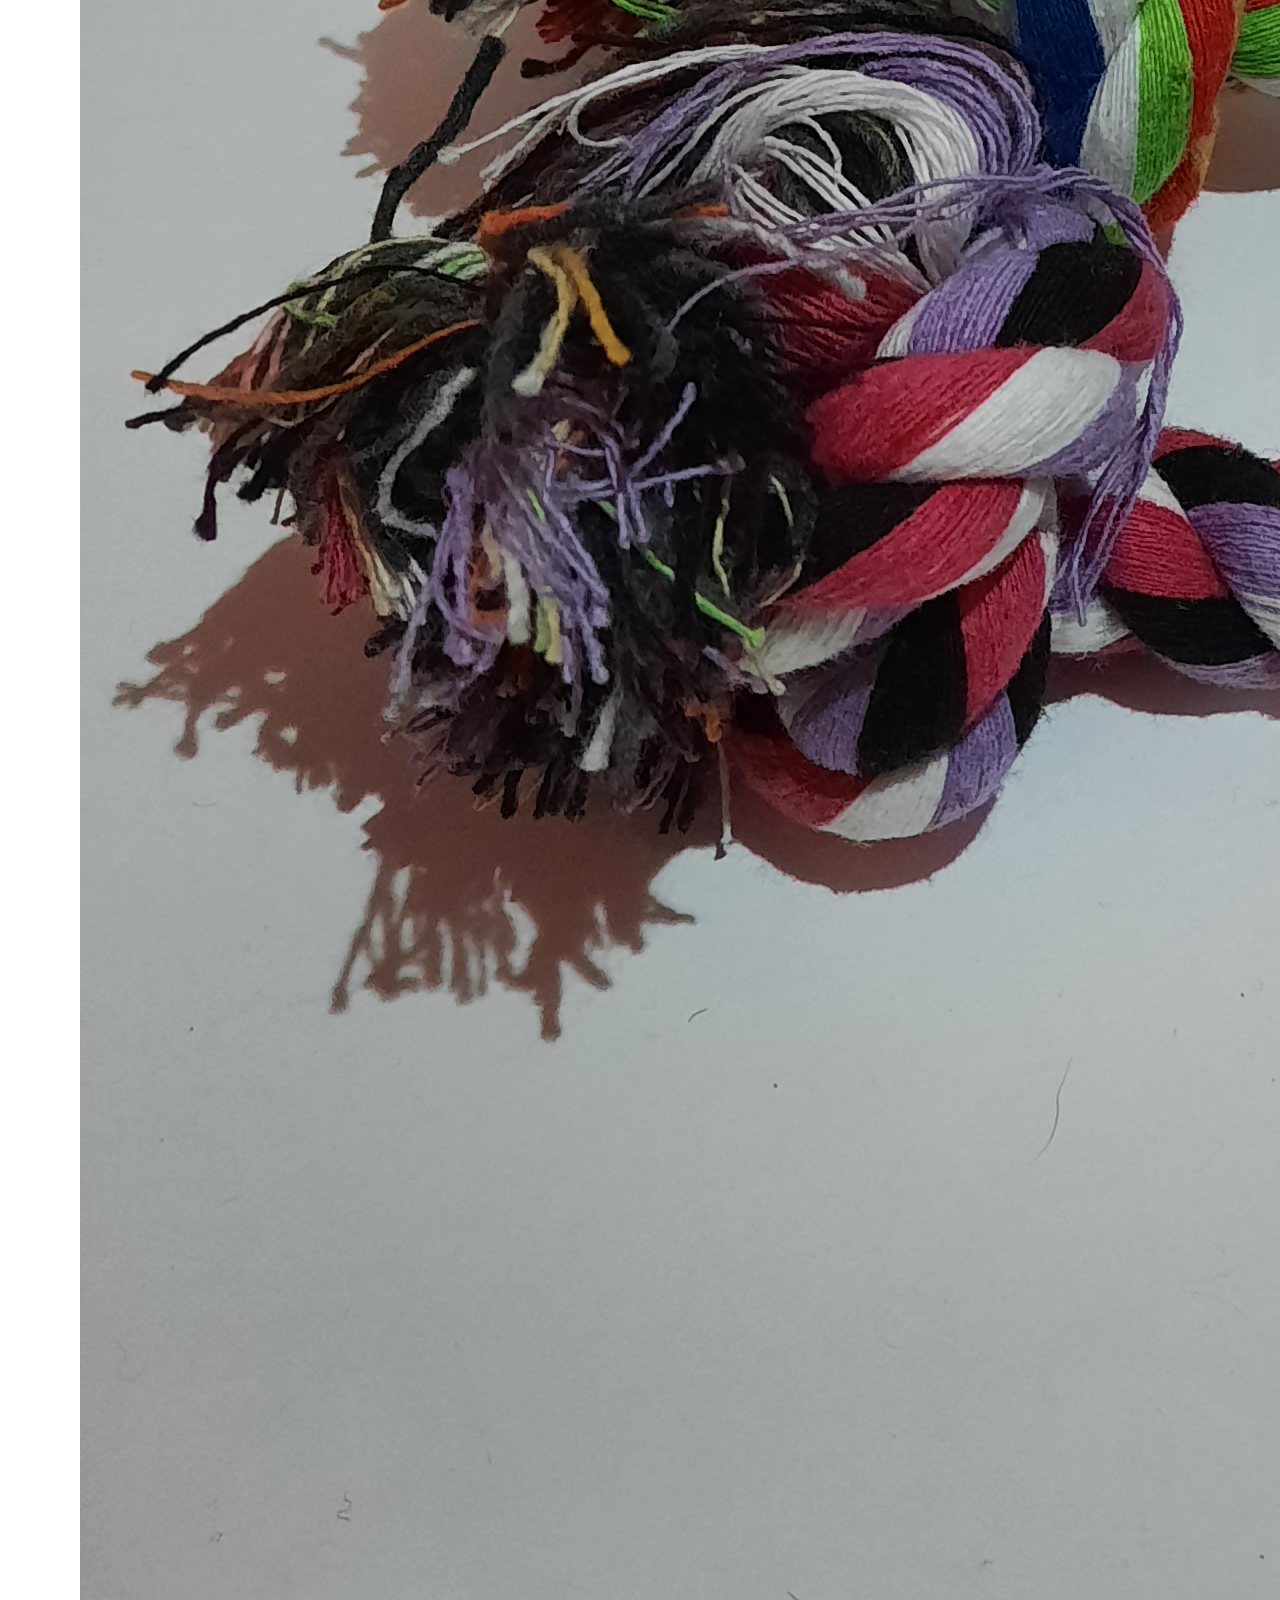
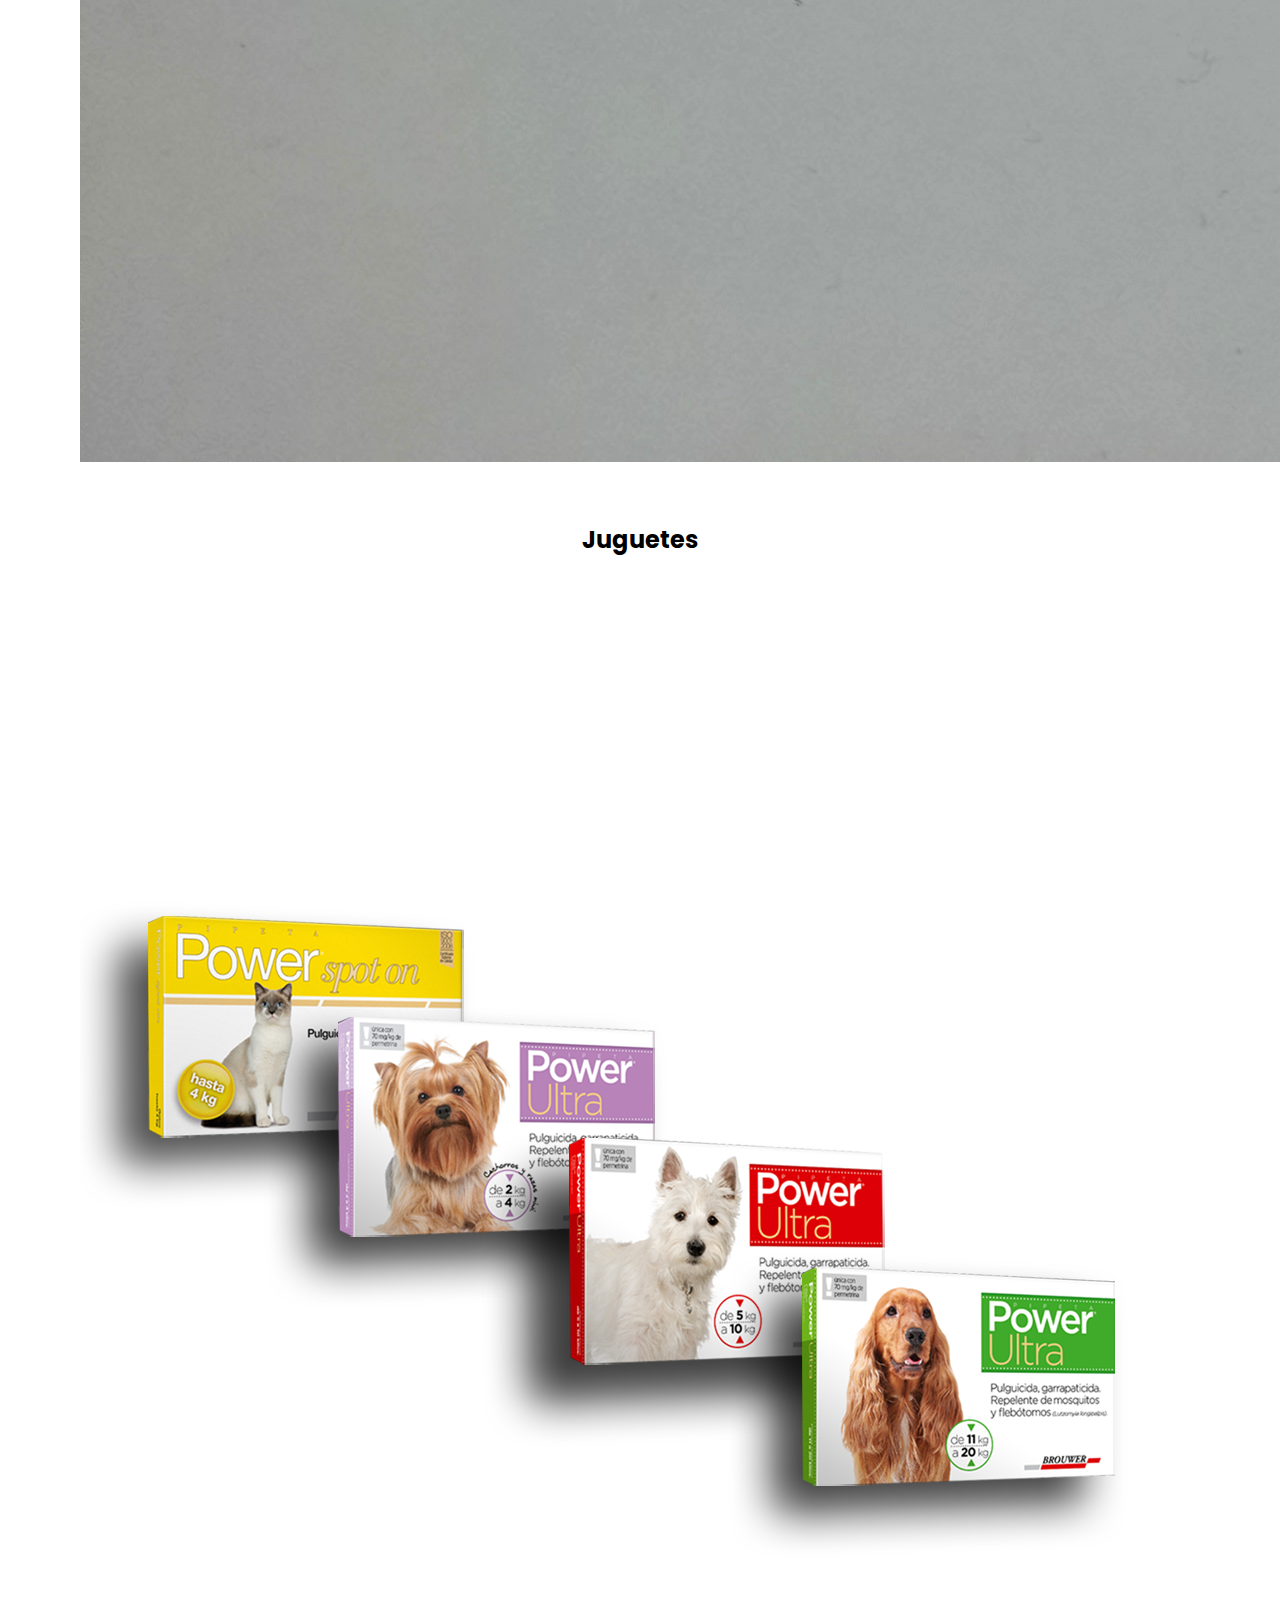
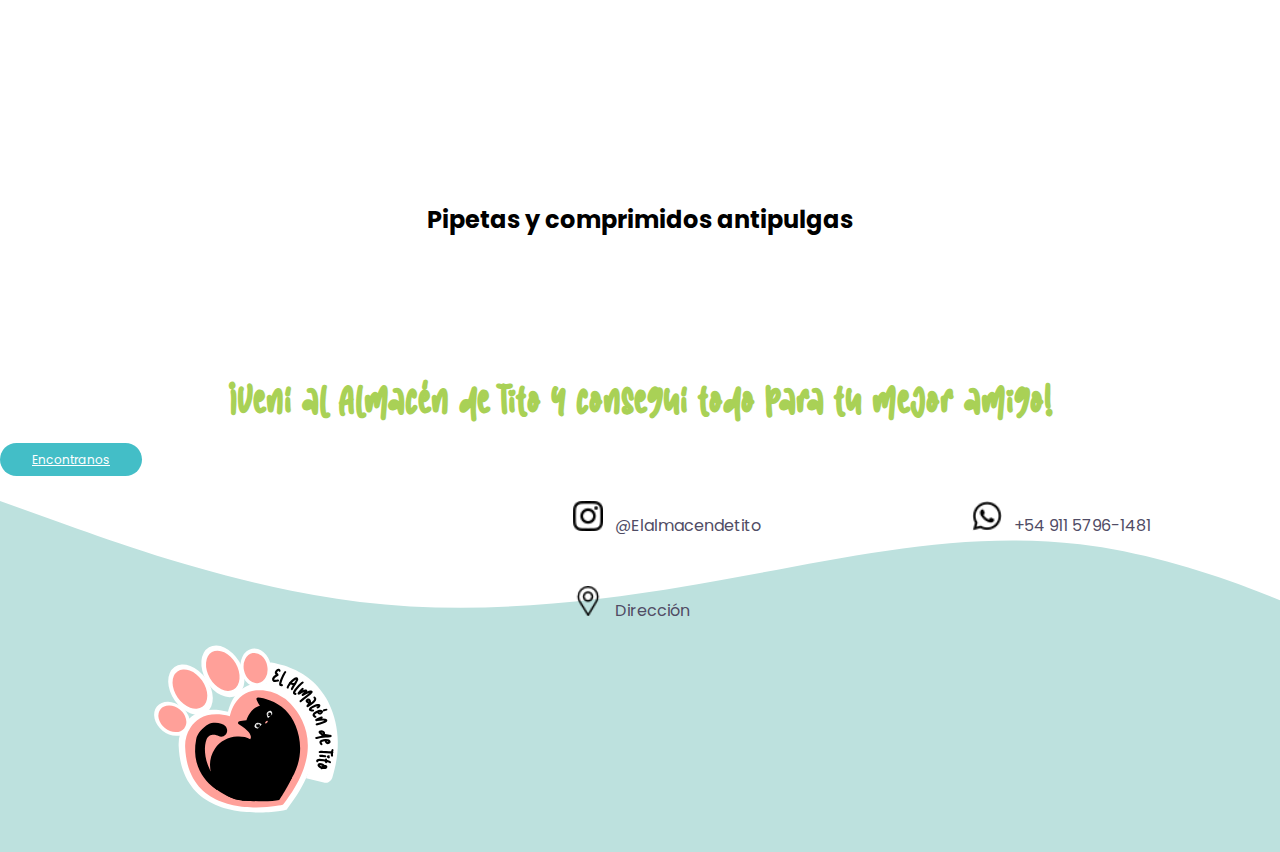
==== commit 283db85e: "adjustments to acccesories" ====
--- a/html/accesorios.html
+++ b/html/accesorios.html
@@ -55,39 +55,39 @@
         </header>
     </div>
     <section>
-        <h2 class="accesories-first-title">¡Tenemos todos estos productos y muchos más!</h2>
+        <h2 class="accesories-first-title">¡Tenemos todos estos accesoriesos y muchos más!</h2>
     </section>
-    <section class="products"><!--PRODUCTS-->
+    <section class="accesories-section"><!--ACCESORIOS-->
         <div class="row row-cols-1 row-cols-md-2 row-cols-lg-3 row-cols-xl-4 g-4 mb-4">
             <div class="col">
-                <div class="card h-100 products-cards">
-                    <img src="../assets/img/accesorios/Comederos.jpg" class="card-img-top products-images" alt="Accesorios">
+                <div class="card h-100 accesories-cards">
+                    <img src="../assets/img/accesorios/Comederos.jpg" class="card-img-top accesories-images" alt="Accesorios">
                     <div class="card-body">
-                        <h5 class="card-title product-card-title">Comederos/ Bebederos</h5>
+                        <h5 class="card-title accesories-card-title">Comederos/ Bebederos</h5>
                     </div>
                 </div>
             </div>
             <div class="col">
-                <div class="card h-100 products-cards">
-                    <img src="../assets/img/accesorios/Shampoo.jpg" class="card-img-top products-images" alt="Accesorios">
+                <div class="card h-100 accesories-cards">
+                    <img src="../assets/img/accesorios/Shampoo.jpg" class="card-img-top accesories-images" alt="Accesorios">
                     <div class="card-body">
-                        <h5 class="card-title product-card-title">Shampoo</h5>
+                        <h5 class="card-title accesories-card-title">Shampoo</h5>
                     </div>
                 </div>
             </div>
             <div class="col">
-                <div class="card h-100 products-cards">
-                    <img src="../assets/img/accesorios/Juguetes.jpg" class="card-img-top products-images" alt="Accesorios">
+                <div class="card h-100 accesories-cards">
+                    <img src="../assets/img/accesorios/Juguetes.jpg" class="card-img-top accesories-images" alt="Accesorios">
                     <div class="card-body">
-                        <h5 class="card-title product-card-title">Juguetes</h5>
+                        <h5 class="card-title accesories-card-title">Juguetes</h5>
                     </div>
                 </div>
             </div>
             <div class="col">
-                <div class="card h-100 products-cards">
-                    <img src="../assets/img/accesorios/Pipetas-power.png" class="card-img-top products-images" alt="Accesorios">
+                <div class="card h-100 accesories-cards">
+                    <img src="../assets/img/accesorios/Pipetas-power.png" class="card-img-top accesories-images" alt="Accesorios">
                     <div class="card-body">
-                        <h5 class="card-title product-card-title">Pipetas y comprimidos antipulgas</h5>
+                        <h5 class="card-title accesories-card-title">Pipetas y comprimidos antipulgas</h5>
                     </div>
                 </div>
             </div>
--- a/css/accesorios.css
+++ b/css/accesorios.css
@@ -18,6 +18,29 @@
     font-size: 2rem;
     color: var(--colorThree);
     margin: 2rem 0;
+}
+
+.accesories-section{
+    padding: 2rem;
+    margin: 0;
+}
+
+.accesories-cards{
+    padding: 1rem;
+    margin: 1rem;
+    border: none;
+}
+
+.accesories-images{
+    padding: 1rem;
+    border-radius: 10px;
+    max-height: 50%;
+}
+
+.accesories-card-title{
+    font-family: var(--fontTwo);
+    font-size: 1.5rem;
+    text-align: center;
 }
 
 .last-section{
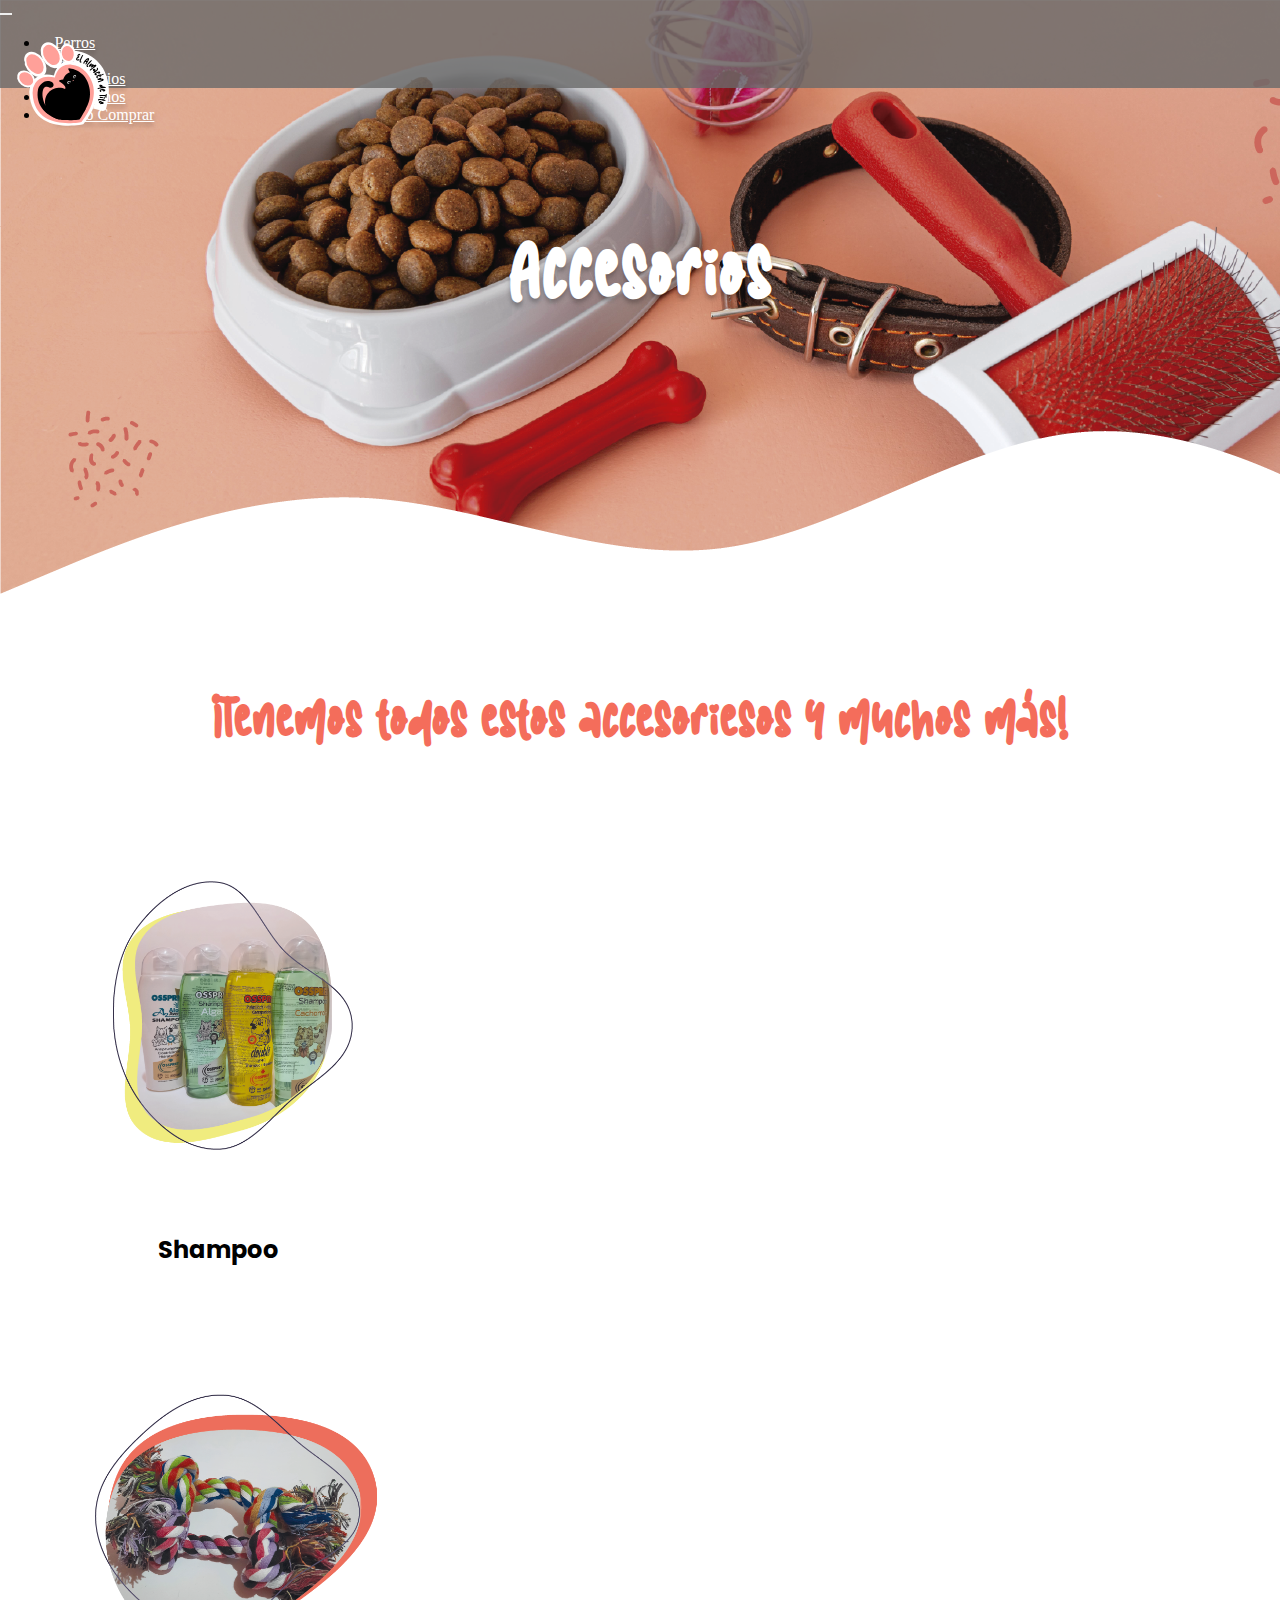
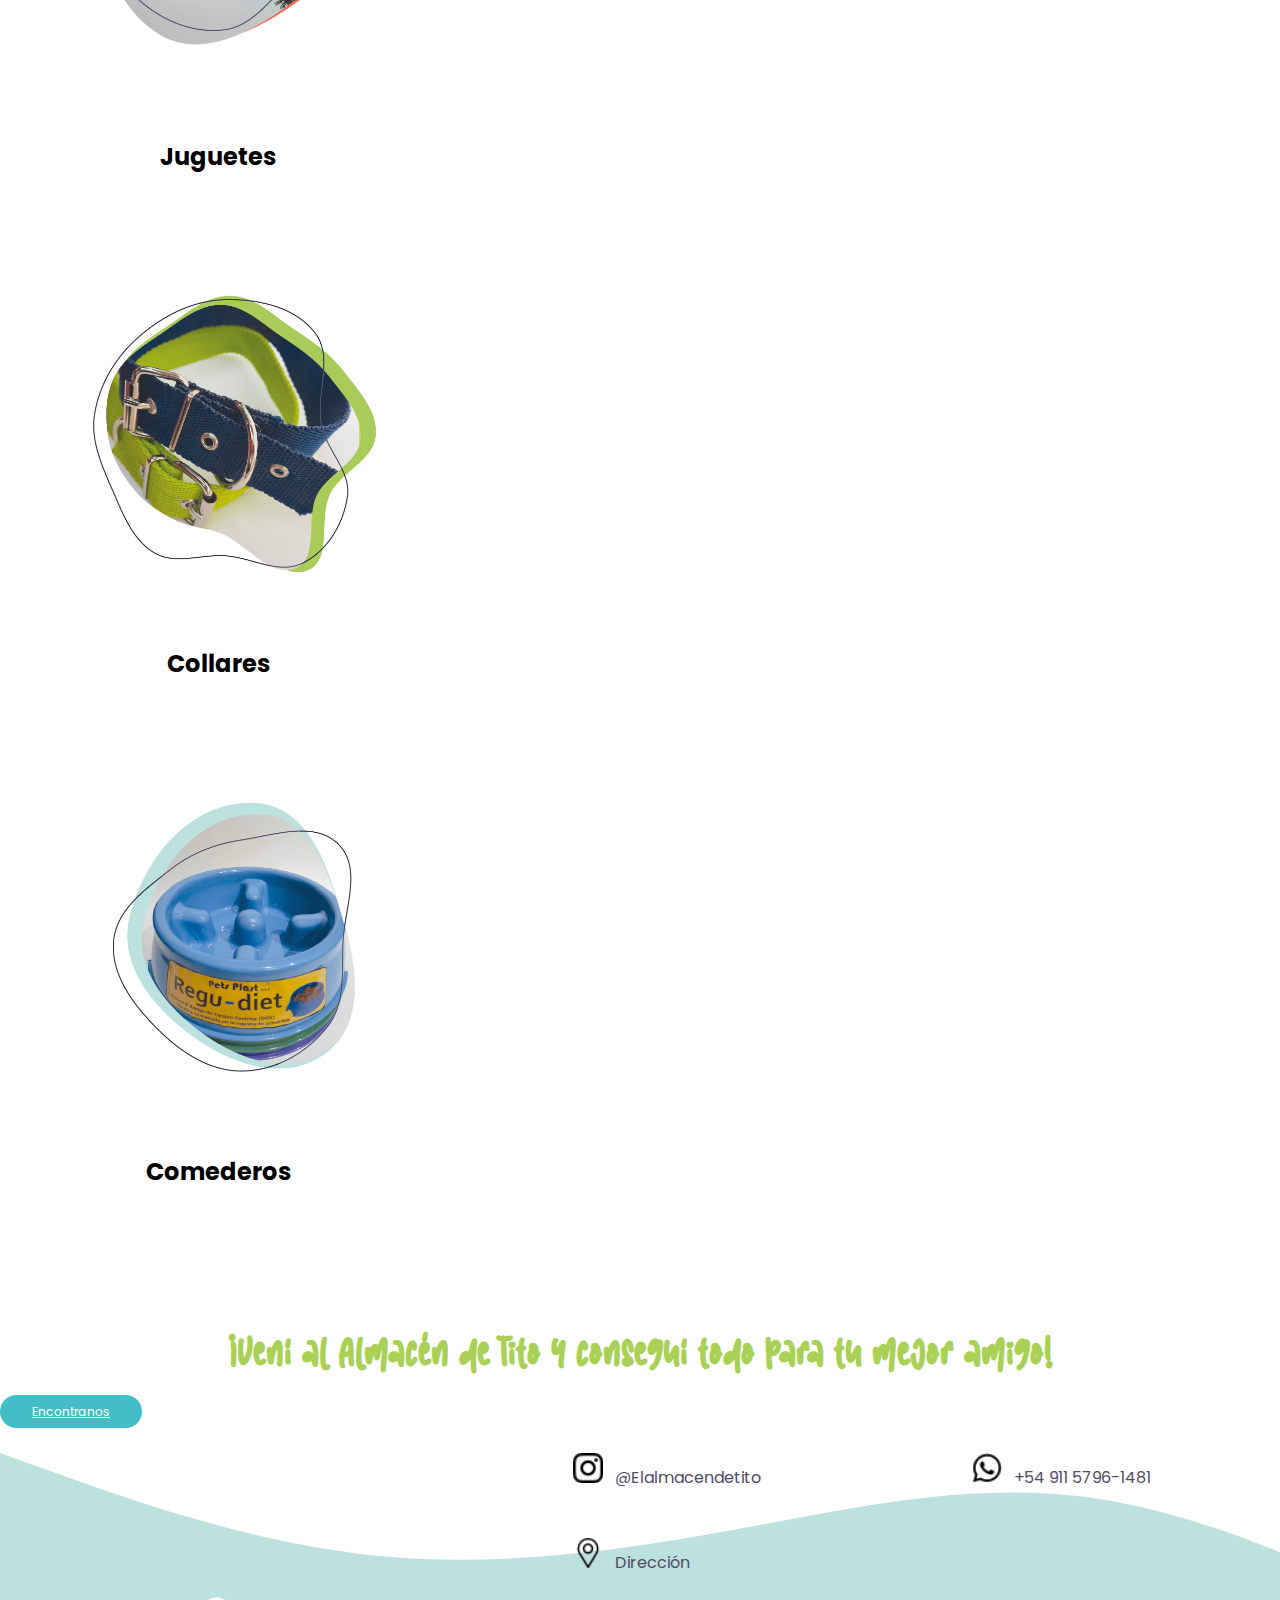
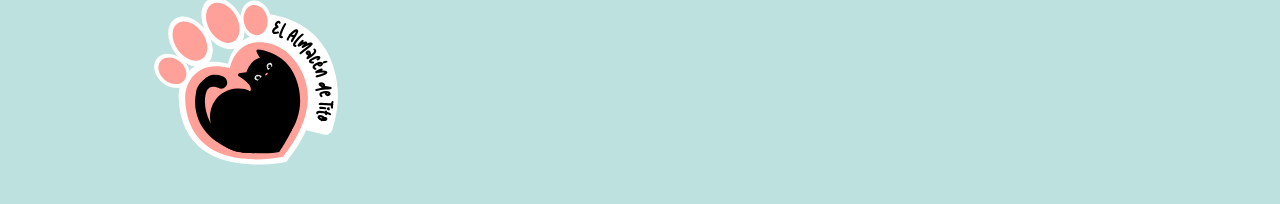
==== commit 14600d2a: "adjustments to cards and accessories" ====
--- a/html/accesorios.html
+++ b/html/accesorios.html
@@ -60,34 +60,34 @@
     <section class="accesories-section"><!--ACCESORIOS-->
         <div class="row row-cols-1 row-cols-md-2 row-cols-lg-3 row-cols-xl-4 g-4 mb-4">
             <div class="col">
-                <div class="card h-100 accesories-cards">
-                    <img src="../assets/img/accesorios/Comederos.jpg" class="card-img-top accesories-images" alt="Accesorios">
-                    <div class="card-body">
-                        <h5 class="card-title accesories-card-title">Comederos/ Bebederos</h5>
-                    </div>
-                </div>
-            </div>
-            <div class="col">
-                <div class="card h-100 accesories-cards">
-                    <img src="../assets/img/accesorios/Shampoo.jpg" class="card-img-top accesories-images" alt="Accesorios">
+                <div class="card accesories-cards">
+                    <img src="../assets/img/accesorios/accesorios-prod-01.png" class="card-img-top accesories-images mx-auto" alt="Accesorios">
                     <div class="card-body">
                         <h5 class="card-title accesories-card-title">Shampoo</h5>
                     </div>
                 </div>
             </div>
             <div class="col">
-                <div class="card h-100 accesories-cards">
-                    <img src="../assets/img/accesorios/Juguetes.jpg" class="card-img-top accesories-images" alt="Accesorios">
-                    <div class="card-body">
+                <div class="card accesories-cards">
+                    <img src="../assets/img/accesorios/accesorios-prod-02.png" class="card-img-top accesories-images mx-auto" alt="Accesorios">
+                    <div class="card-body accesories-card-body">
                         <h5 class="card-title accesories-card-title">Juguetes</h5>
                     </div>
                 </div>
             </div>
             <div class="col">
-                <div class="card h-100 accesories-cards">
-                    <img src="../assets/img/accesorios/Pipetas-power.png" class="card-img-top accesories-images" alt="Accesorios">
+                <div class="card accesories-cards">
+                    <img src="../assets/img/accesorios/accesorios-prod-03.png" class="card-img-top accesories-images mx-auto" alt="Accesorios">
                     <div class="card-body">
-                        <h5 class="card-title accesories-card-title">Pipetas y comprimidos antipulgas</h5>
+                        <h5 class="card-title accesories-card-title">Collares</h5>
+                    </div>
+                </div>
+            </div>
+            <div class="col">
+                <div class="card accesories-cards">
+                    <img src="../assets/img/accesorios/accesorios-prod-04.png" class="card-img-top accesories-images mx-auto" alt="Accesorios">
+                    <div class="card-body">
+                        <h5 class="card-title accesories-card-title">Comederos</h5>
                     </div>
                 </div>
             </div>
--- a/css/style.css
+++ b/css/style.css
@@ -178,7 +178,13 @@
 .products-images{
     padding: 1rem;
     border-radius: 10px;
-    max-height: 50%;
+    max-height: 238px;
+}
+
+.products-body{
+    display: flex;
+    flex-direction: column;
+    justify-content: space-around;
 }
 
 .product-card-title{
--- a/css/accesorios.css
+++ b/css/accesorios.css
@@ -29,12 +29,17 @@
     padding: 1rem;
     margin: 1rem;
     border: none;
+    width: 308px;
 }
 
 .accesories-images{
     padding: 1rem;
-    border-radius: 10px;
-    max-height: 50%;
+    width: 308px;
+    height: 308px;
+}
+
+.accesories-card-body{
+    width: 308px;
 }
 
 .accesories-card-title{
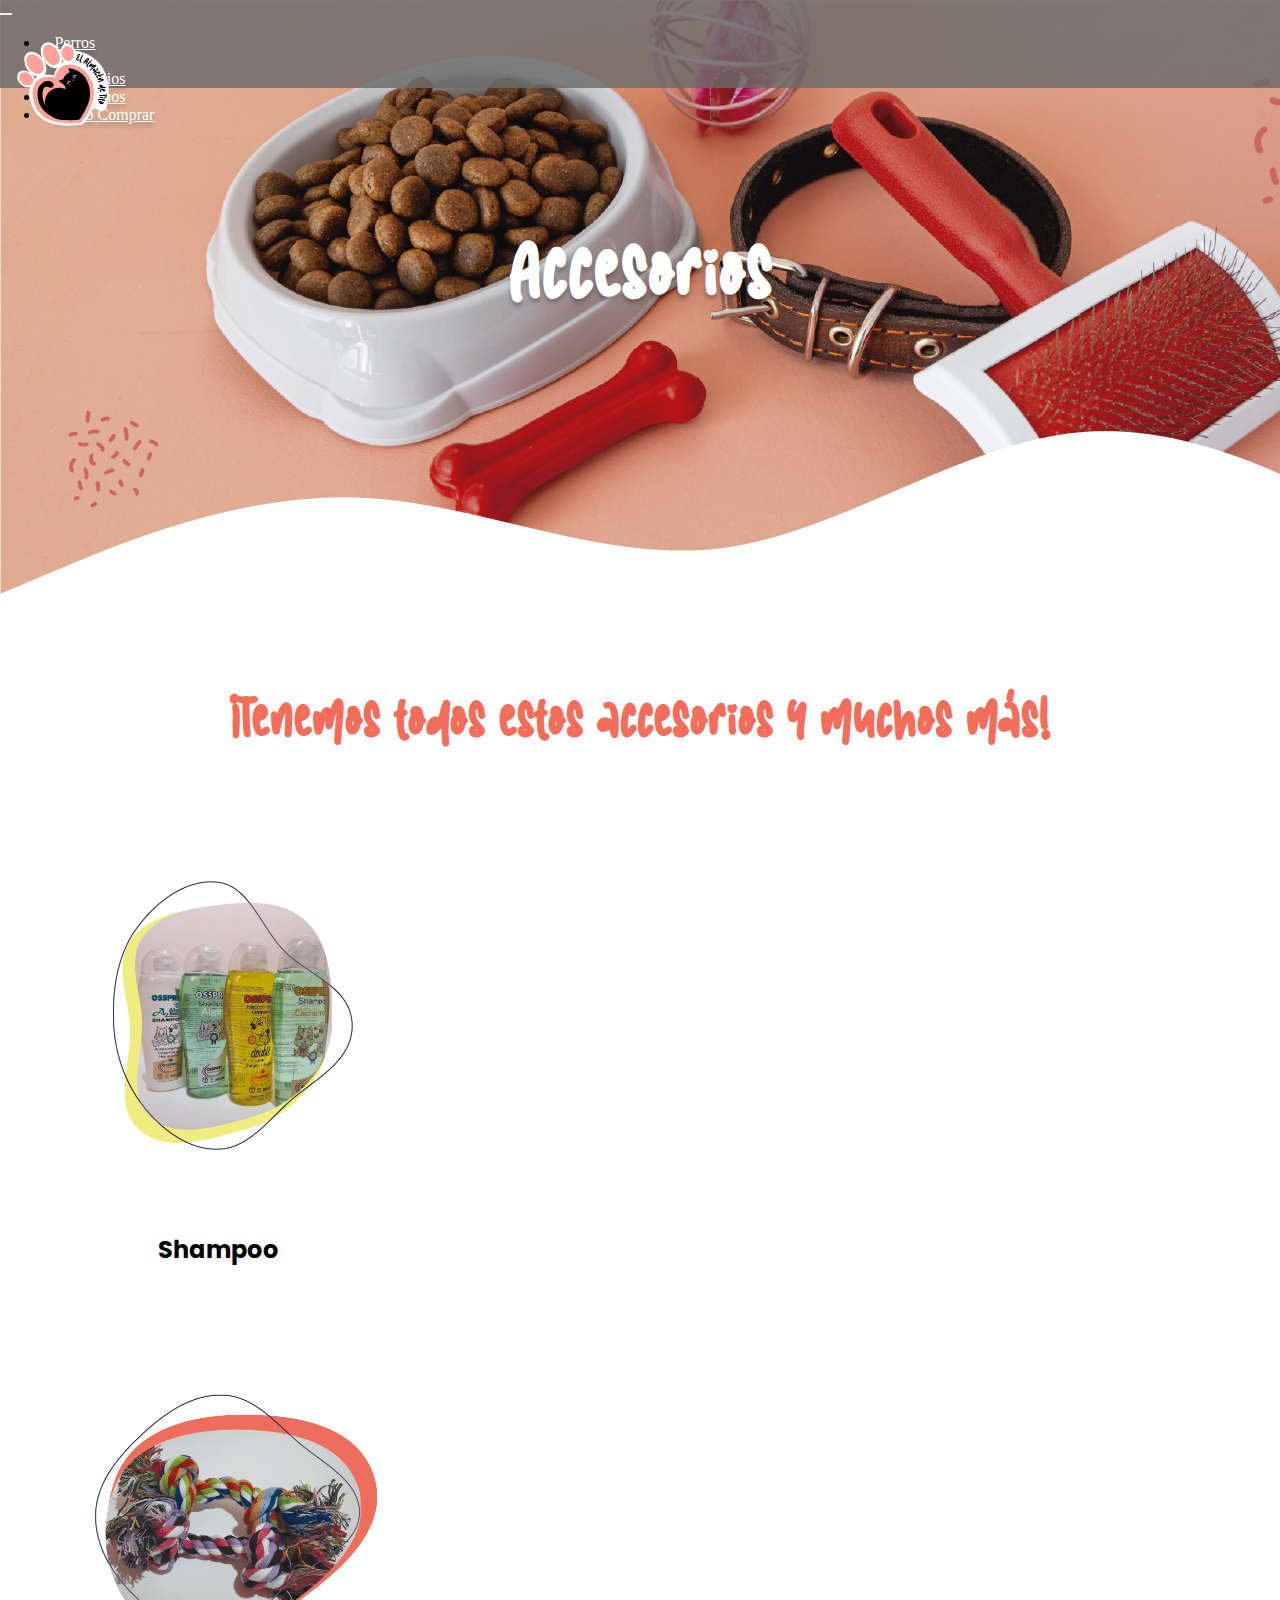
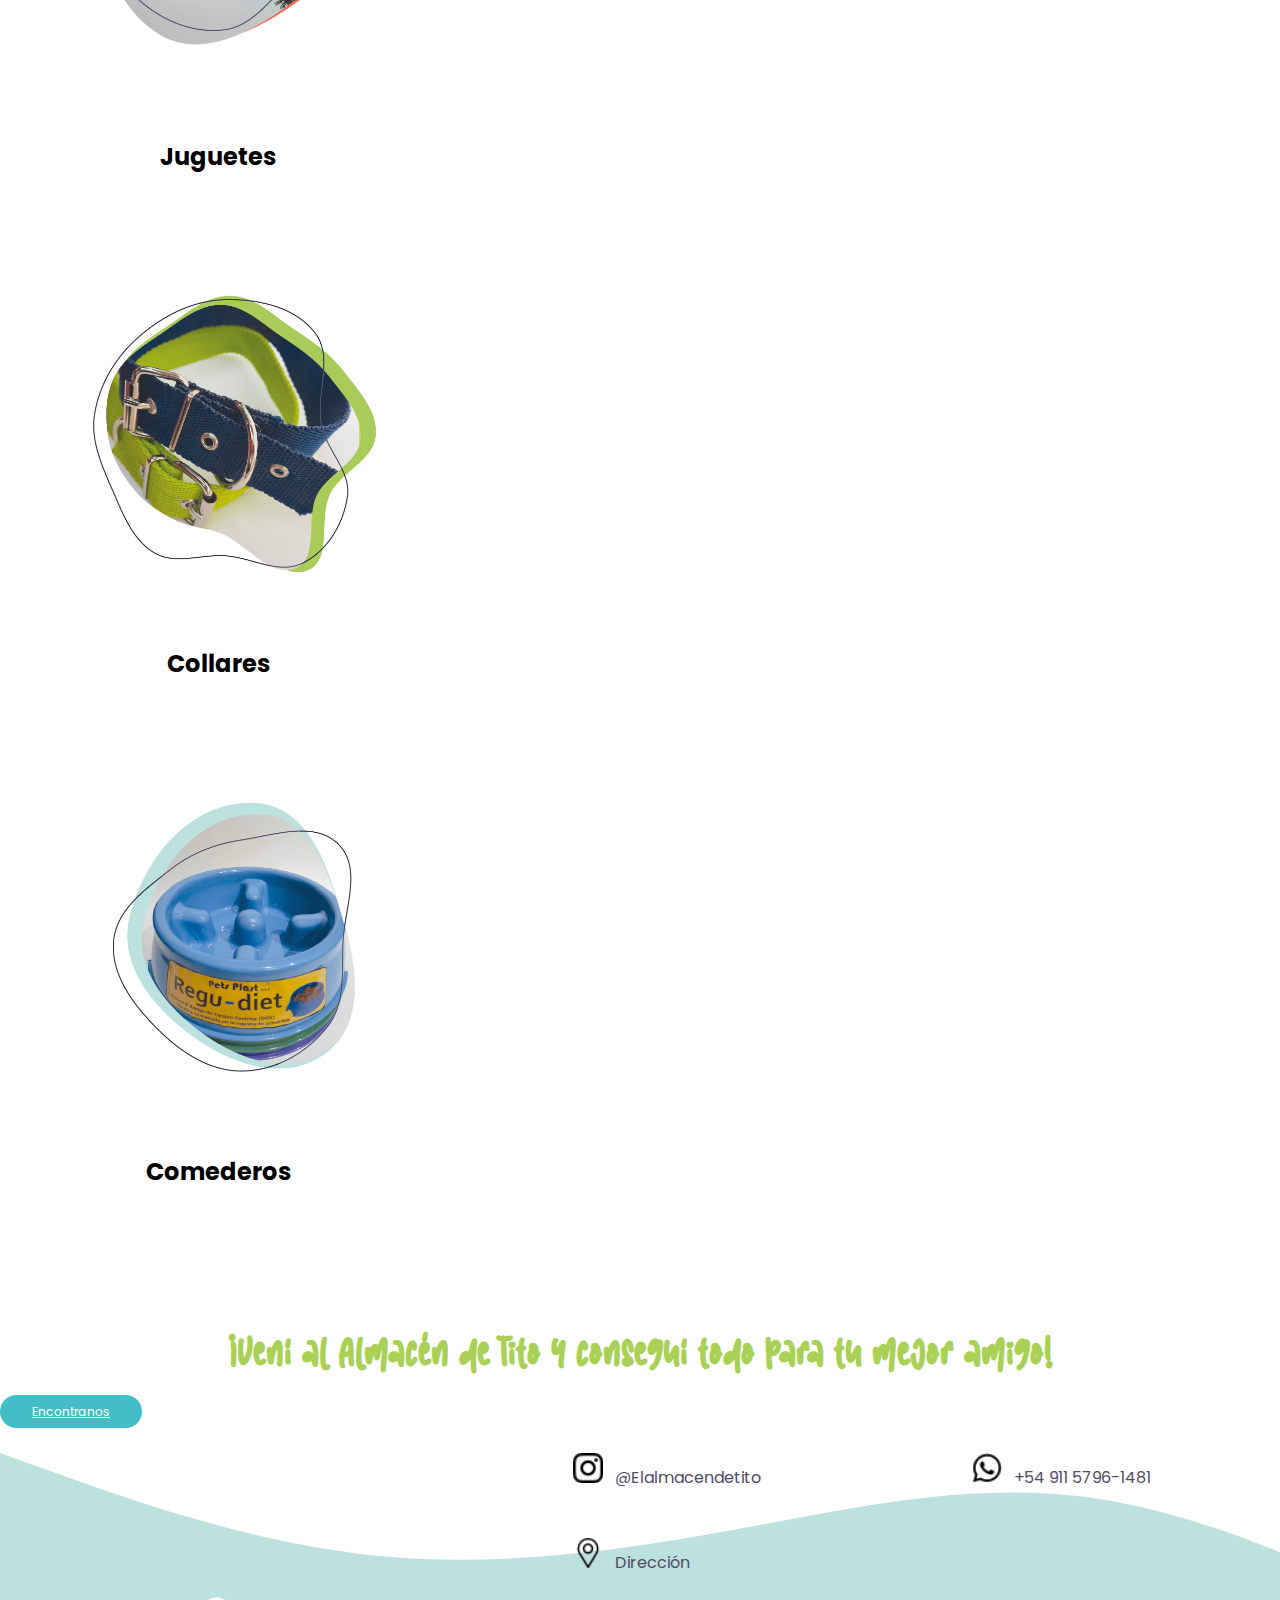
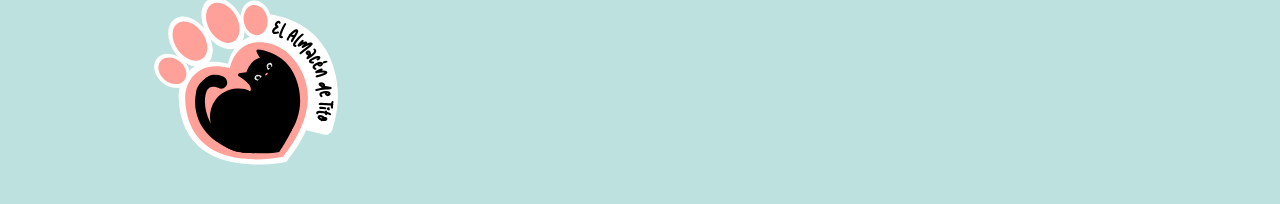
==== commit 7529306c: "responsive buttons & general adjustments" ====
--- a/html/accesorios.html
+++ b/html/accesorios.html
@@ -55,12 +55,12 @@
         </header>
     </div>
     <section>
-        <h2 class="accesories-first-title">¡Tenemos todos estos accesoriesos y muchos más!</h2>
+        <h2 class="accesories-first-title">¡Tenemos todos estos accesorios y muchos más!</h2>
     </section>
     <section class="accesories-section"><!--ACCESORIOS-->
         <div class="row row-cols-1 row-cols-md-2 row-cols-lg-3 row-cols-xl-4 g-4 mb-4">
             <div class="col">
-                <div class="card accesories-cards">
+                <div class="card accesories-cards mx-auto">
                     <img src="../assets/img/accesorios/accesorios-prod-01.png" class="card-img-top accesories-images mx-auto" alt="Accesorios">
                     <div class="card-body">
                         <h5 class="card-title accesories-card-title">Shampoo</h5>
@@ -68,7 +68,7 @@
                 </div>
             </div>
             <div class="col">
-                <div class="card accesories-cards">
+                <div class="card accesories-cards mx-auto">
                     <img src="../assets/img/accesorios/accesorios-prod-02.png" class="card-img-top accesories-images mx-auto" alt="Accesorios">
                     <div class="card-body accesories-card-body">
                         <h5 class="card-title accesories-card-title">Juguetes</h5>
@@ -76,7 +76,7 @@
                 </div>
             </div>
             <div class="col">
-                <div class="card accesories-cards">
+                <div class="card accesories-cards mx-auto">
                     <img src="../assets/img/accesorios/accesorios-prod-03.png" class="card-img-top accesories-images mx-auto" alt="Accesorios">
                     <div class="card-body">
                         <h5 class="card-title accesories-card-title">Collares</h5>
@@ -84,7 +84,7 @@
                 </div>
             </div>
             <div class="col">
-                <div class="card accesories-cards">
+                <div class="card accesories-cards mx-auto">
                     <img src="../assets/img/accesorios/accesorios-prod-04.png" class="card-img-top accesories-images mx-auto" alt="Accesorios">
                     <div class="card-body">
                         <h5 class="card-title accesories-card-title">Comederos</h5>
--- a/css/style.css
+++ b/css/style.css
@@ -165,7 +165,11 @@
 }
 
 .products-buttonOne:hover{
-    background-color: #2c8b92;
+    background-color: #BBE9E3;
+}
+
+.products-buttonOne:active{
+    background-color: #4D5680;
 }
 
 .products-cards{
@@ -219,7 +223,11 @@
 }
 
 .accesories-button:hover{
-    background-color: #df4d3a;
+    background-color: #ee7c6d;
+}
+
+.accesories-button:active{
+    background-color: #4D5680;
 }
 
 /* TIPS AND US */
@@ -260,8 +268,15 @@
 }
 
 .shopAndUs-button:hover{
-    background-color: var(--colorTwo);
-    border: 1px solid var(--colorTwo);
+    background-color: var(--colorSix);
+    color: var(--colorOne);
+    border: 1px solid var(--colorOne);
+}
+
+.shopAndUs-button:active{
+    background-color: var(--colorSix);
+    color: #807C97;
+    border: 1px solid #807C97;
 }
 
 /* FOOTER */
@@ -315,12 +330,34 @@
     .products-buttonTwo{
         display: none;
     }
-
     /* TIPS AND US */
     .shopAndUs-titleTwo{
         display: none;
     }
 }
+
+@media (max-width: 1085px){
+    .header-dots{
+        display: none;
+    }
+    .titleOne{
+        padding-top: 0;
+    }
+    .main-titleOne{
+        margin-top: 45%;
+    }
+    .header-container-logo{
+        padding-left: 0;
+        margin-top: 12%;
+    }
+}
+
+@media (max-width: 915px){
+    .main-titleOne{
+        margin-top: -100%;   
+    }
+}
+
 @media (min-width: 992px){
     /*NAV BAR */
     .banner{
@@ -333,8 +370,16 @@
     .nav-title{
         display: none;
     }
-}
+    /* PAYMENTS */
+    .payments-container{
+        width: 100%;
+    }
+}
+
 @media (max-width: 992px){
+    .banner {
+        height: 775px;
+    }
     nav.navbar{
         height: 46px;
     }
@@ -379,6 +424,10 @@
         color: var(--colorSix);
         border-bottom: 1px solid var(--colorSix);
     }
+    /* PAYMENTS */
+    .payments-container{
+        width: 100%;
+    } 
 }
 
 @media (max-width: 768px){
@@ -449,7 +498,6 @@
         right: 70px;
         padding-bottom: 1rem;
     }
-
     .main-titleTwo{
         font-size: 1.2rem;
         text-align: center;
@@ -464,6 +512,7 @@
         flex-direction: column;
         justify-content: center;
         align-items: center;
+        margin-left: 5%;
     }
     .payments-title{
         margin-bottom: 2rem;
@@ -491,7 +540,14 @@
         border: none;
     }
     .products-buttonTwo:hover{
-        background-color: #2c8b92;
+        background-color: #BBE9E3;
+    }
+    .products-buttonTwo:active{
+        background-color: #4D5680;
+    }
+    .products-cards{
+        width: 60%;
+        margin-left: 18%;
     }
 
     /* ACCESORIES */
@@ -560,6 +616,24 @@
     }
 }
 
+@media (max-width: 515px){
+    .accesories{
+        margin-left: -10%;
+    }
+}
+
+@media (max-width: 452px){
+    .accesories{
+        margin-left: -20%;
+    }
+}
+
+@media (max-width: 452px){
+    .accesories{
+        margin-left: -30%;
+    }
+}
+
 @media (max-width: 480px){
     /* PAYMENTS */
     .payments-icons{
@@ -583,4 +657,12 @@
         width: 45px;
         height: 32px;
     }
+    .payments-container{
+        margin-left: 0;
+    }
+    /* PRODUCTS */
+    .products-cards{
+        width: 80%;
+        margin-left: 10%;
+    }
 }--- a/css/accesorios.css
+++ b/css/accesorios.css
@@ -71,7 +71,17 @@
 }
 
 .accesories-btn:hover{
-    background-color: #2c8b92;
+    background-color: #BBE9E3;
+}
+
+.accesories-btn:active{
+    background-color: #4D5680;
+}
+
+@media (min-width: 1440px){
+    .banner-accesories{
+        background-size: 100% 100%;
+    }
 }
 
 @media (min-width: 992px){
@@ -94,6 +104,9 @@
         height: 320px;
         background-size: 100% 100%;
     }
+    .main-title-accesories{
+        font-size: 2rem;
+    }
     .accesories-first-title{
         font-size: 1.5rem;
     }
@@ -107,4 +120,19 @@
         border-radius: 60px;
         border: none;
     }
+}
+
+@media (max-width: 576px){
+    .banner-accesories{
+        height: 250px;
+    }
+}
+
+@media (max-width: 480px){
+    .banner-accesories{
+        height: 202px;
+    }
+    .main-title-accesories{
+        font-size: 1.5rem;
+    }
 }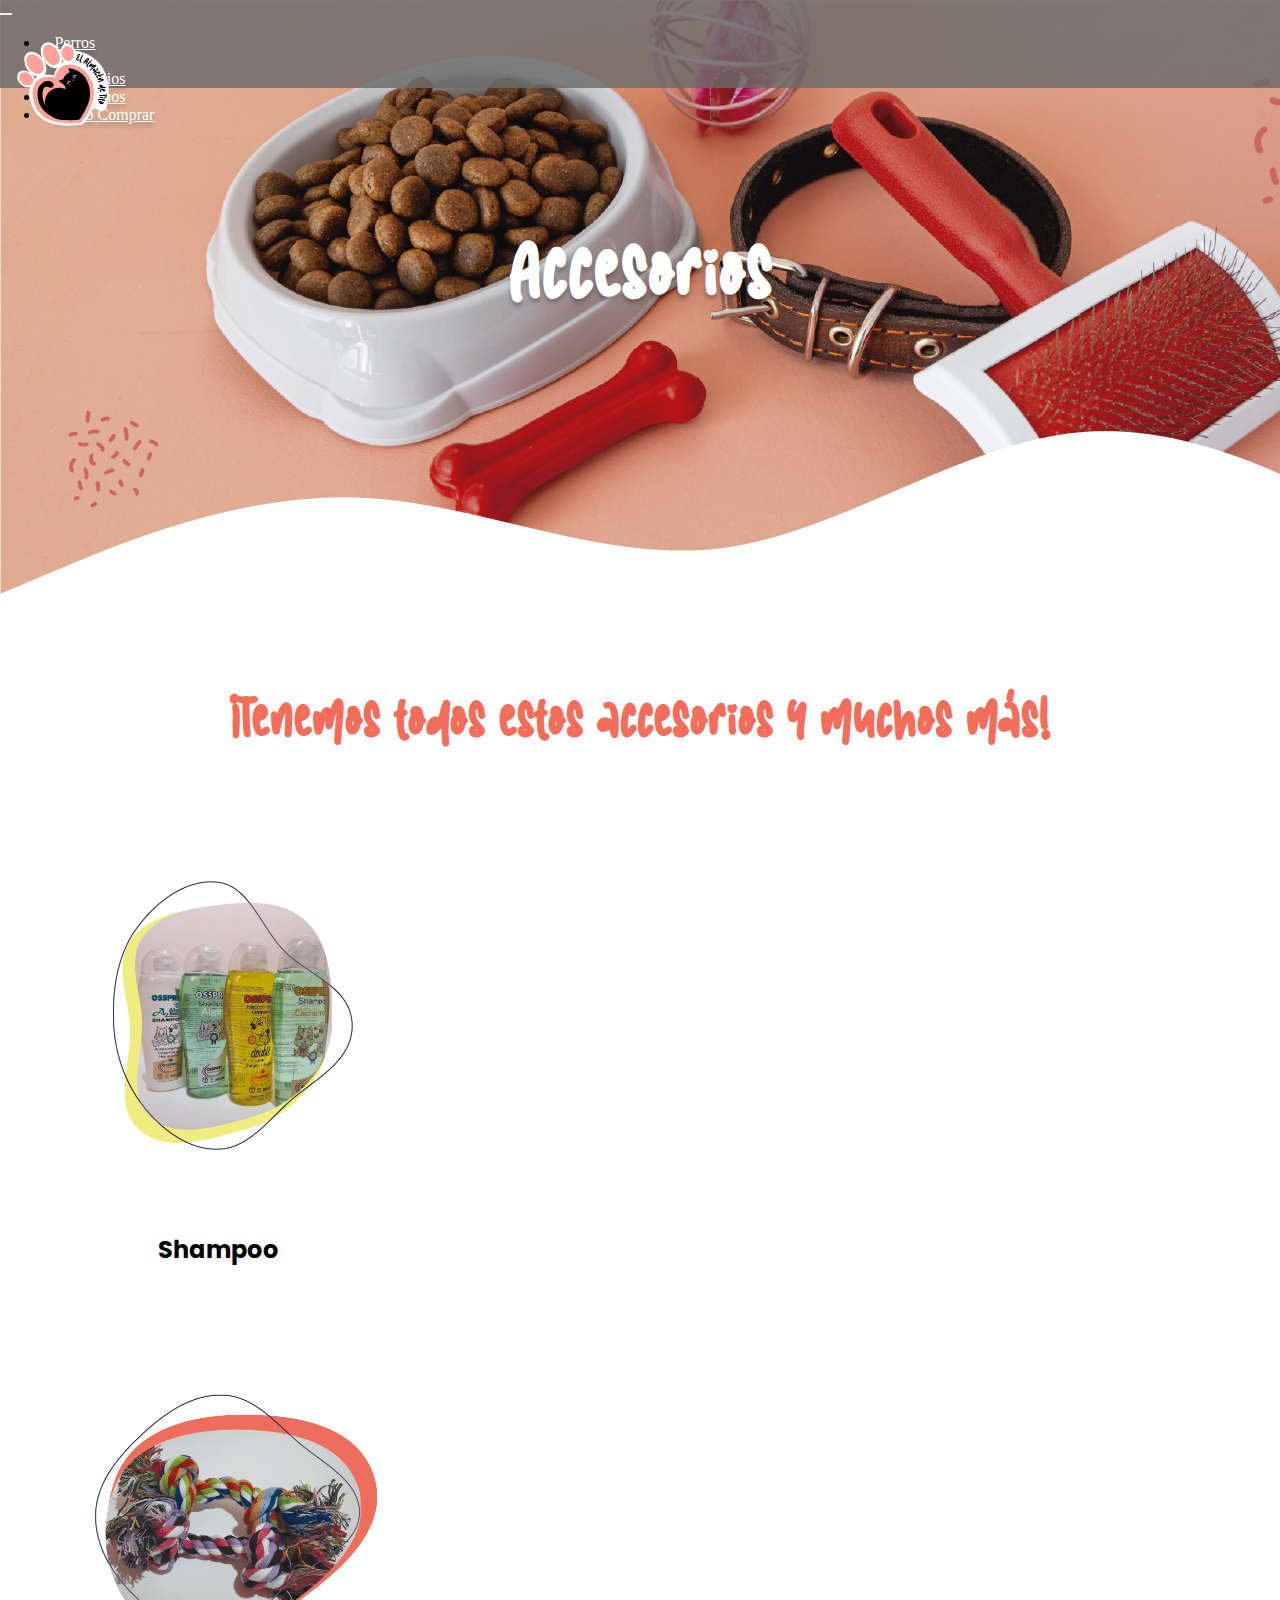
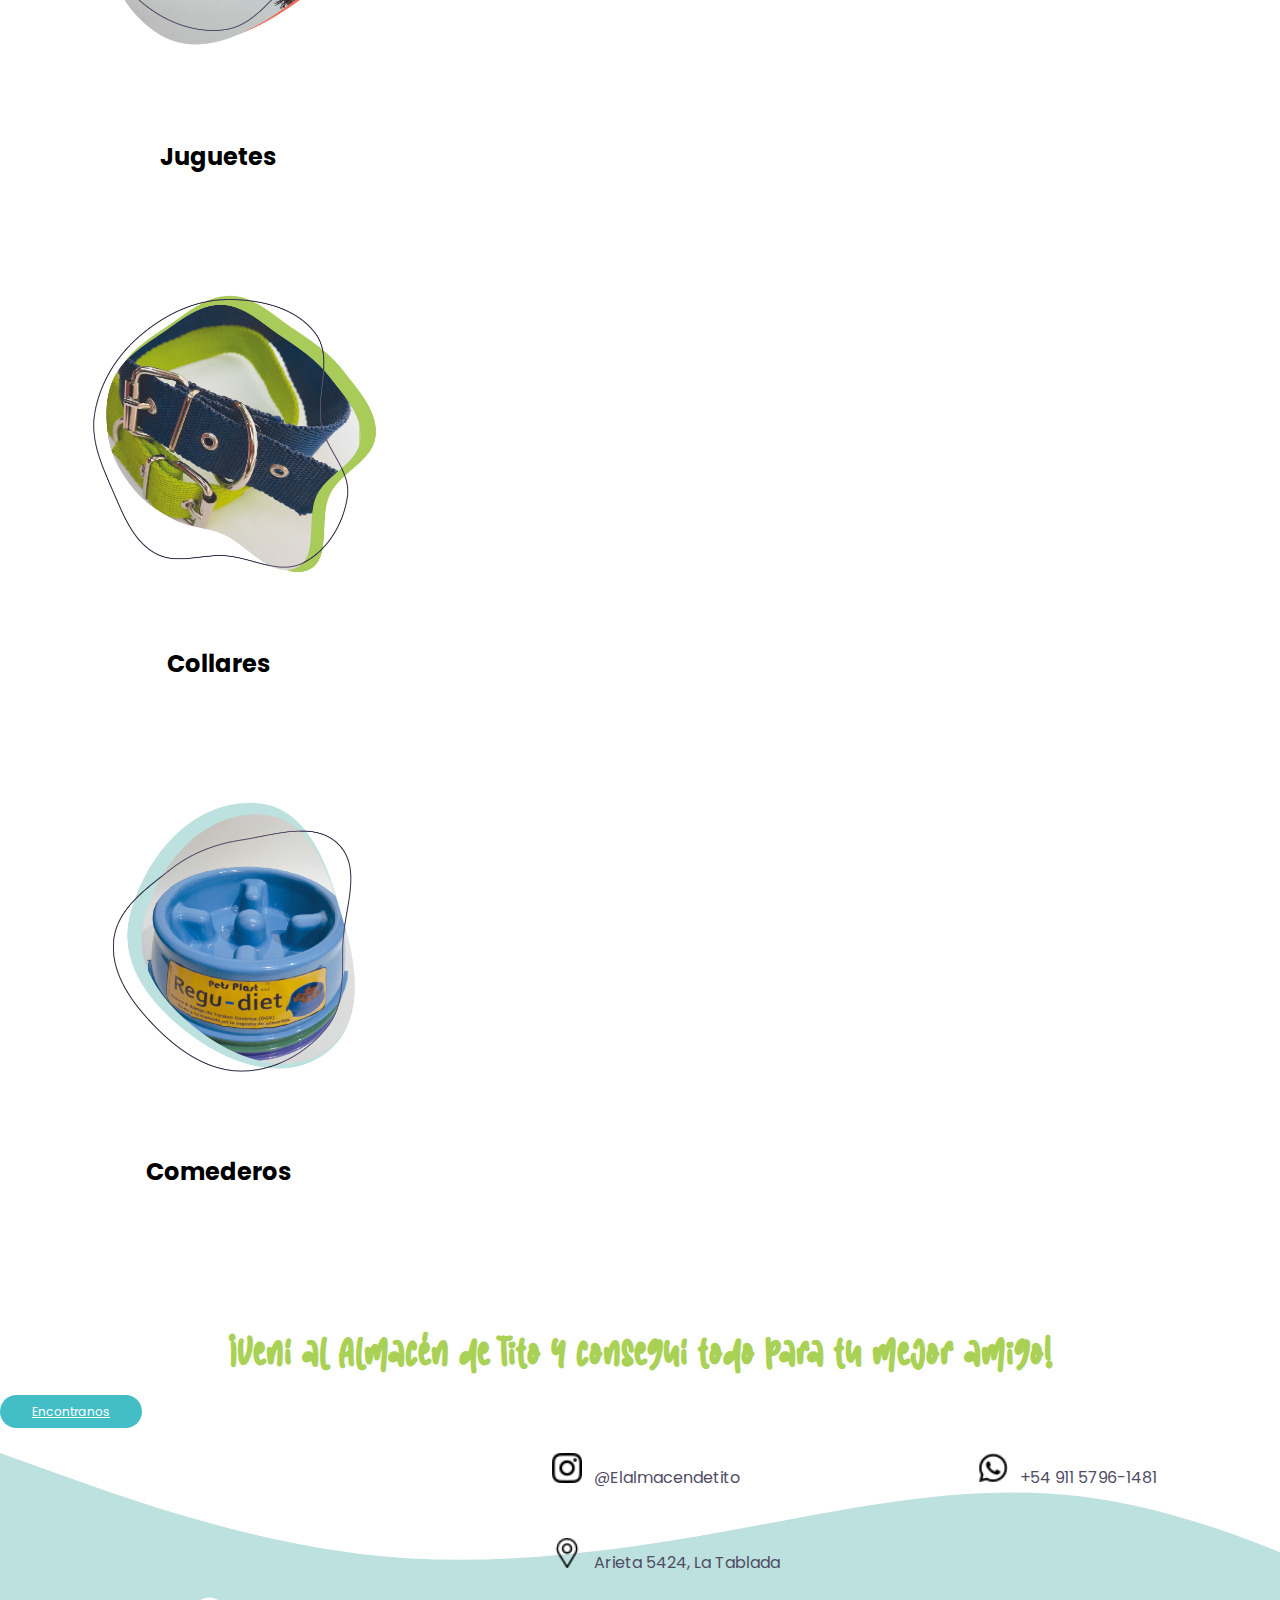
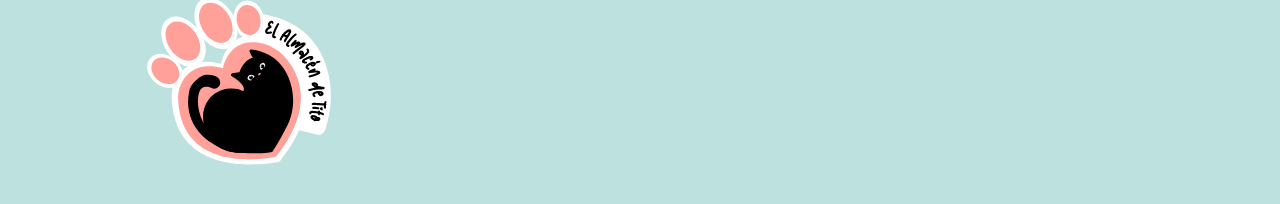
==== commit e6279bf0: "responsive adjustments" ====
--- a/html/accesorios.html
+++ b/html/accesorios.html
@@ -58,7 +58,7 @@
         <h2 class="accesories-first-title">¡Tenemos todos estos accesorios y muchos más!</h2>
     </section>
     <section class="accesories-section"><!--ACCESORIOS-->
-        <div class="row row-cols-1 row-cols-md-2 row-cols-lg-3 row-cols-xl-4 g-4 mb-4">
+        <div class="row row-cols-1 row-cols-md-2 row-cols-lg-3 row-cols-xl-4 mb-4">
             <div class="col">
                 <div class="card accesories-cards mx-auto">
                     <img src="../assets/img/accesorios/accesorios-prod-01.png" class="card-img-top accesories-images mx-auto" alt="Accesorios">
@@ -113,7 +113,7 @@
                 </div>
                 <div class="footer-address-container">
                     <img src="../assets/Icons/placeholder.png" alt="Pin" width="30" height="30">
-                    <a href="https://goo.gl/maps/g7SYrJdnXbH12Vzu8" class="footer-links">Dirección</a>
+                    <a href="https://goo.gl/maps/g7SYrJdnXbH12Vzu8" class="footer-links">Arieta 5424, La Tablada</a>
                 </div>
             </div>
             <div class="d-flex flex-column justify-content-end footer-social-container">
--- a/css/accesorios.css
+++ b/css/accesorios.css
@@ -135,4 +135,19 @@
     .main-title-accesories{
         font-size: 1.5rem;
     }
+}
+
+@media (max-width: 320px){
+    .banner-accesories{
+        height: 150px;
+    }
+    .main-title-accesories{
+        font-size: 1rem;
+    }
+    .accesories-cards, .accesories-images, .accesories-card-body{
+        width: 100%;
+    }
+    .accesories-images{
+        height: 100%;
+    }
 }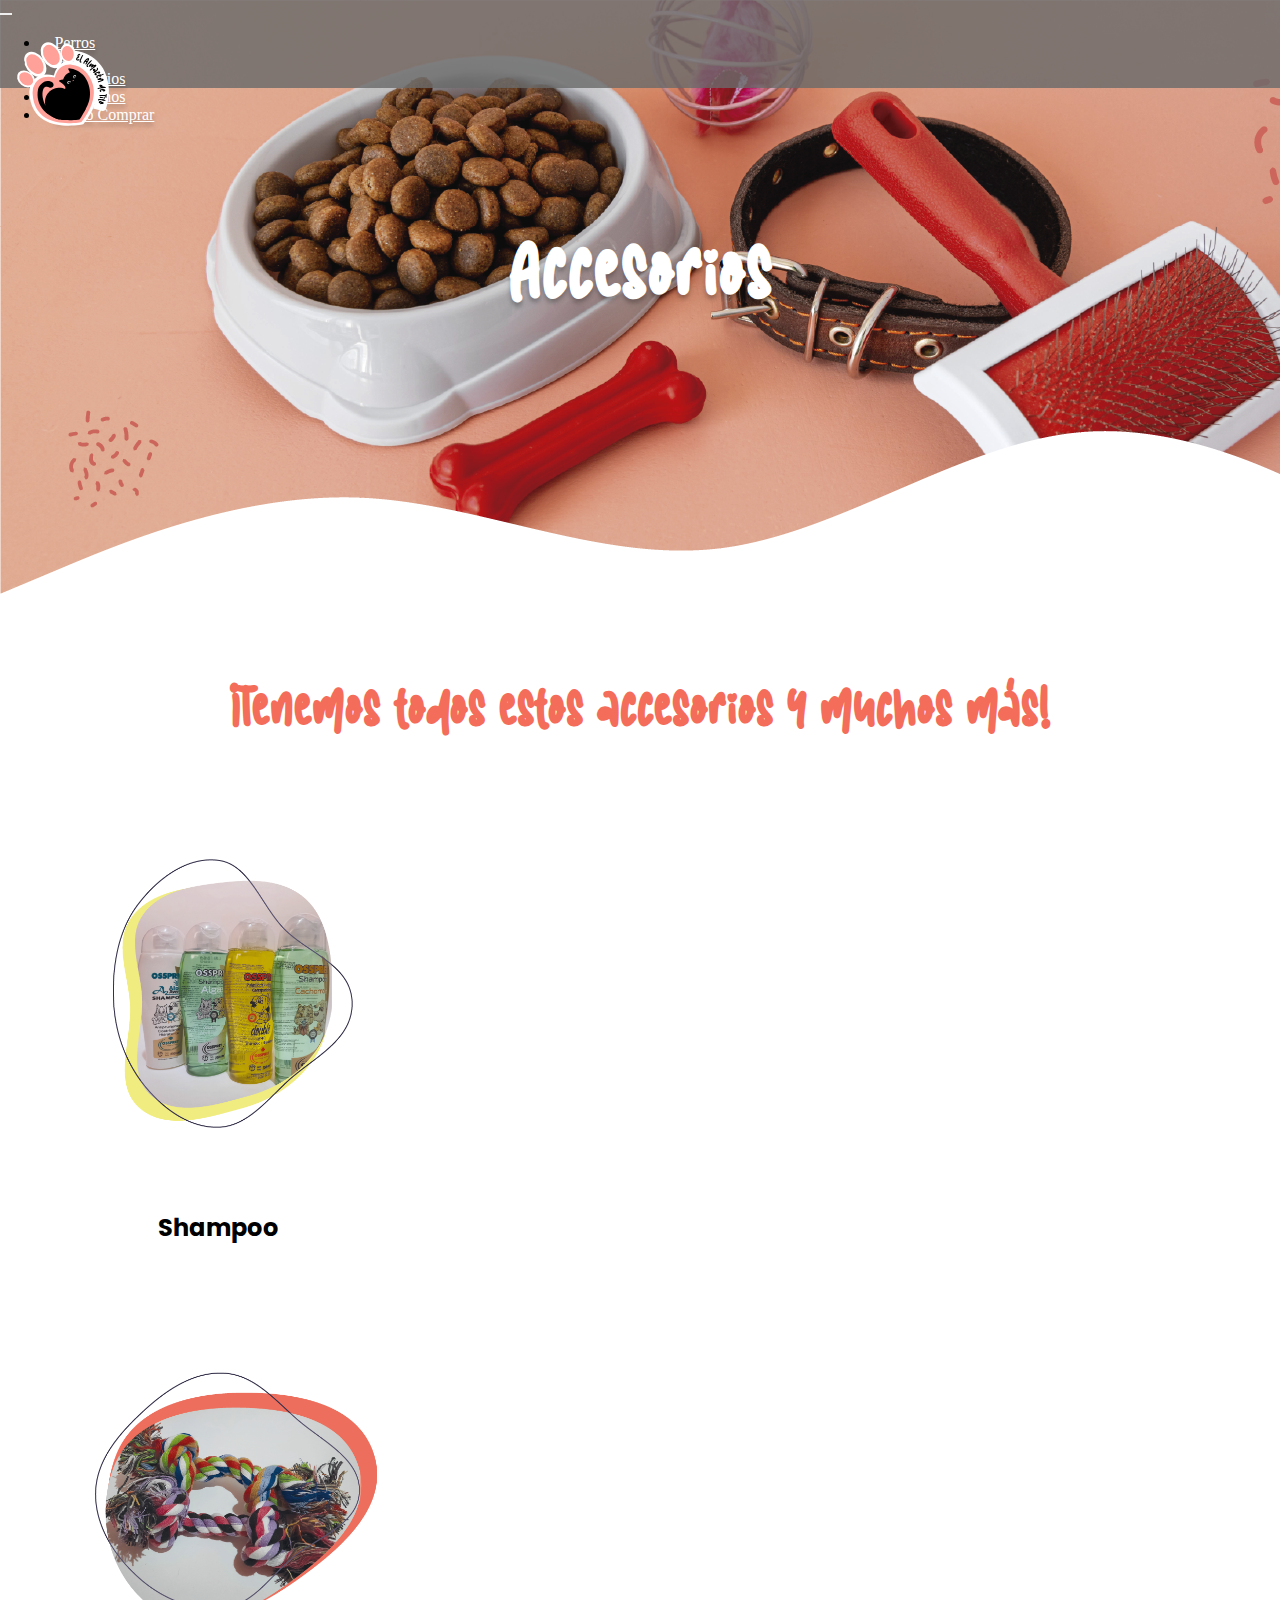
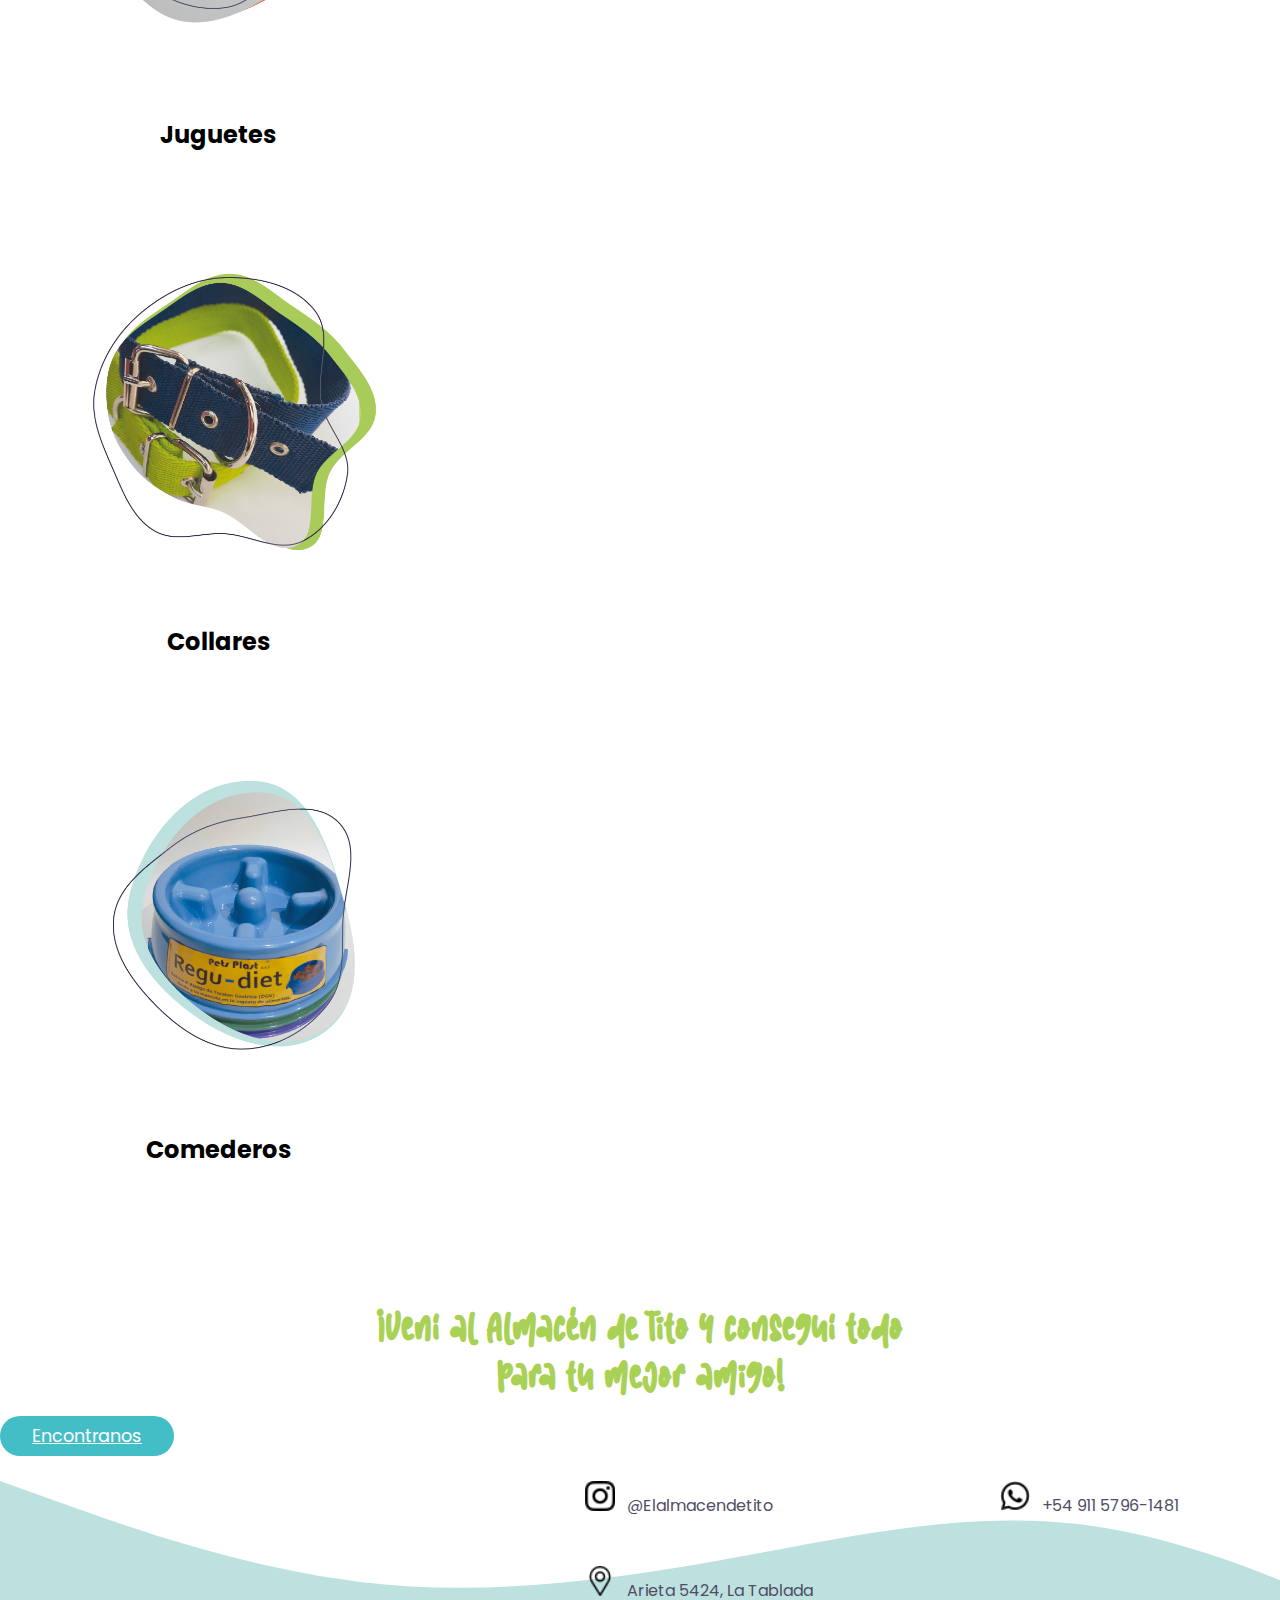
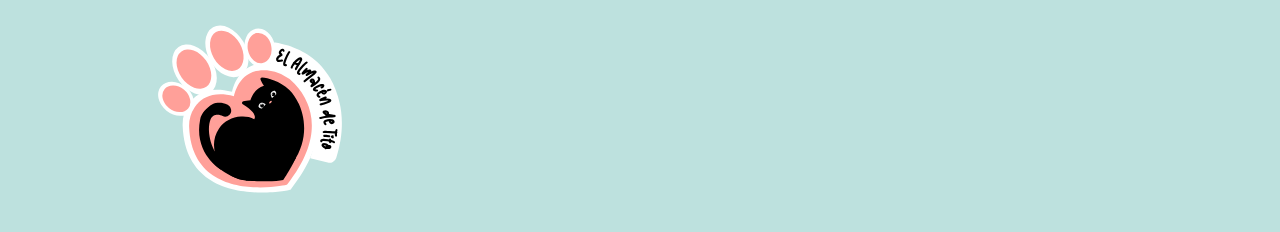
==== commit e78e210e: "css adjustments to responsive 768px" ====
--- a/html/accesorios.html
+++ b/html/accesorios.html
@@ -58,7 +58,7 @@
         <h2 class="accesories-first-title">¡Tenemos todos estos accesorios y muchos más!</h2>
     </section>
     <section class="accesories-section"><!--ACCESORIOS-->
-        <div class="row row-cols-1 row-cols-md-2 row-cols-lg-3 row-cols-xl-4 mb-4">
+        <div class="row row-cols-1 row-cols-md-2 row-cols-lg-2 row-cols-xl-4 mb-4">
             <div class="col">
                 <div class="card accesories-cards mx-auto">
                     <img src="../assets/img/accesorios/accesorios-prod-01.png" class="card-img-top accesories-images mx-auto" alt="Accesorios">
@@ -94,7 +94,7 @@
         </div>
     </section>
     <section class="last-section">
-        <h3 class="accesories-second-title">¡Vení al Almacén de Tito y conseguí todo para tu mejor amigo!</h3>
+        <h3 class="accesories-second-title">¡Vení al Almacén de Tito y conseguí todo <br>para tu mejor amigo!</h3>
         <div class="d-flex flex-row justify content center">
             <a href="./comprar.html" class="btn btn-primary accesories-btn mx-auto">Encontranos</a>
         </div>
--- a/css/style.css
+++ b/css/style.css
@@ -334,6 +334,17 @@
     .shopAndUs-titleTwo{
         display: none;
     }
+    .banner{
+        max-width: 100%;
+        height: 320px;
+        background-size: 100% 100%;
+    }
+                /*******
+                FOOTER 
+                *******/
+    .footer-social-container {
+        margin: 0 1rem 1rem 0;
+    }
 }
 
 @media (max-width: 1085px){
@@ -489,7 +500,10 @@
         padding: 0;
     }
     .main-logo{
-        display: none;
+        /* display: none; */
+            width: 250px;
+            height: 250px;
+            margin-left: 10%;    
     }
     .titleTwo{
         padding-top: 0;
@@ -499,7 +513,7 @@
         padding-bottom: 1rem;
     }
     .main-titleTwo{
-        font-size: 1.2rem;
+        font-size: 2.2rem;
         text-align: center;
         font-family: var(--fontOne);
         color: var(--colorSix);
--- a/css/accesorios.css
+++ b/css/accesorios.css
@@ -18,6 +18,7 @@
     font-size: 2rem;
     color: var(--colorThree);
     margin: 2rem 0;
+    line-height: 3rem;
 }
 
 .accesories-section{
@@ -57,13 +58,14 @@
     font-family: var(--fontOne);
     font-size: 1.5rem;
     color: var(--colorOne);
+    line-height: 3rem;
 }
 
 .accesories-btn{
     color: var(--colorSix);
     font-family: var(--fontTwo);
     background-color: var(--colorTwo);
-    font-size: .75rem;
+    font-size: 1.1rem;
     margin: 1rem 0;
     padding: 0.5rem 2rem;
     border-radius: 60px;
@@ -100,25 +102,12 @@
 
 @media (max-width: 768px){
     .banner-accesories{
+        background: url('../assets/img/banners-mobile-03.png') no-repeat;
         max-width: 100%;
-        height: 320px;
-        background-size: 100% 100%;
-    }
-    .main-title-accesories{
-        font-size: 2rem;
-    }
-    .accesories-first-title{
-        font-size: 1.5rem;
+        background-size: contain;
     }
     .accesories-second-title{
-        font-size: 1rem;
-    }
-    .accesories-btn{
-        font-size: .75rem;
-        margin: 1rem 0;
-        padding: 0.5rem 2rem;
-        border-radius: 60px;
-        border: none;
+        font-size: 1.5rem;
     }
 }
 
@@ -133,7 +122,10 @@
         height: 202px;
     }
     .main-title-accesories{
-        font-size: 1.5rem;
+        font-size: 2rem;
+    }
+    .accesories-first-title, .accesories-second-title{
+        font-size: 1.375rem;
     }
 }
 
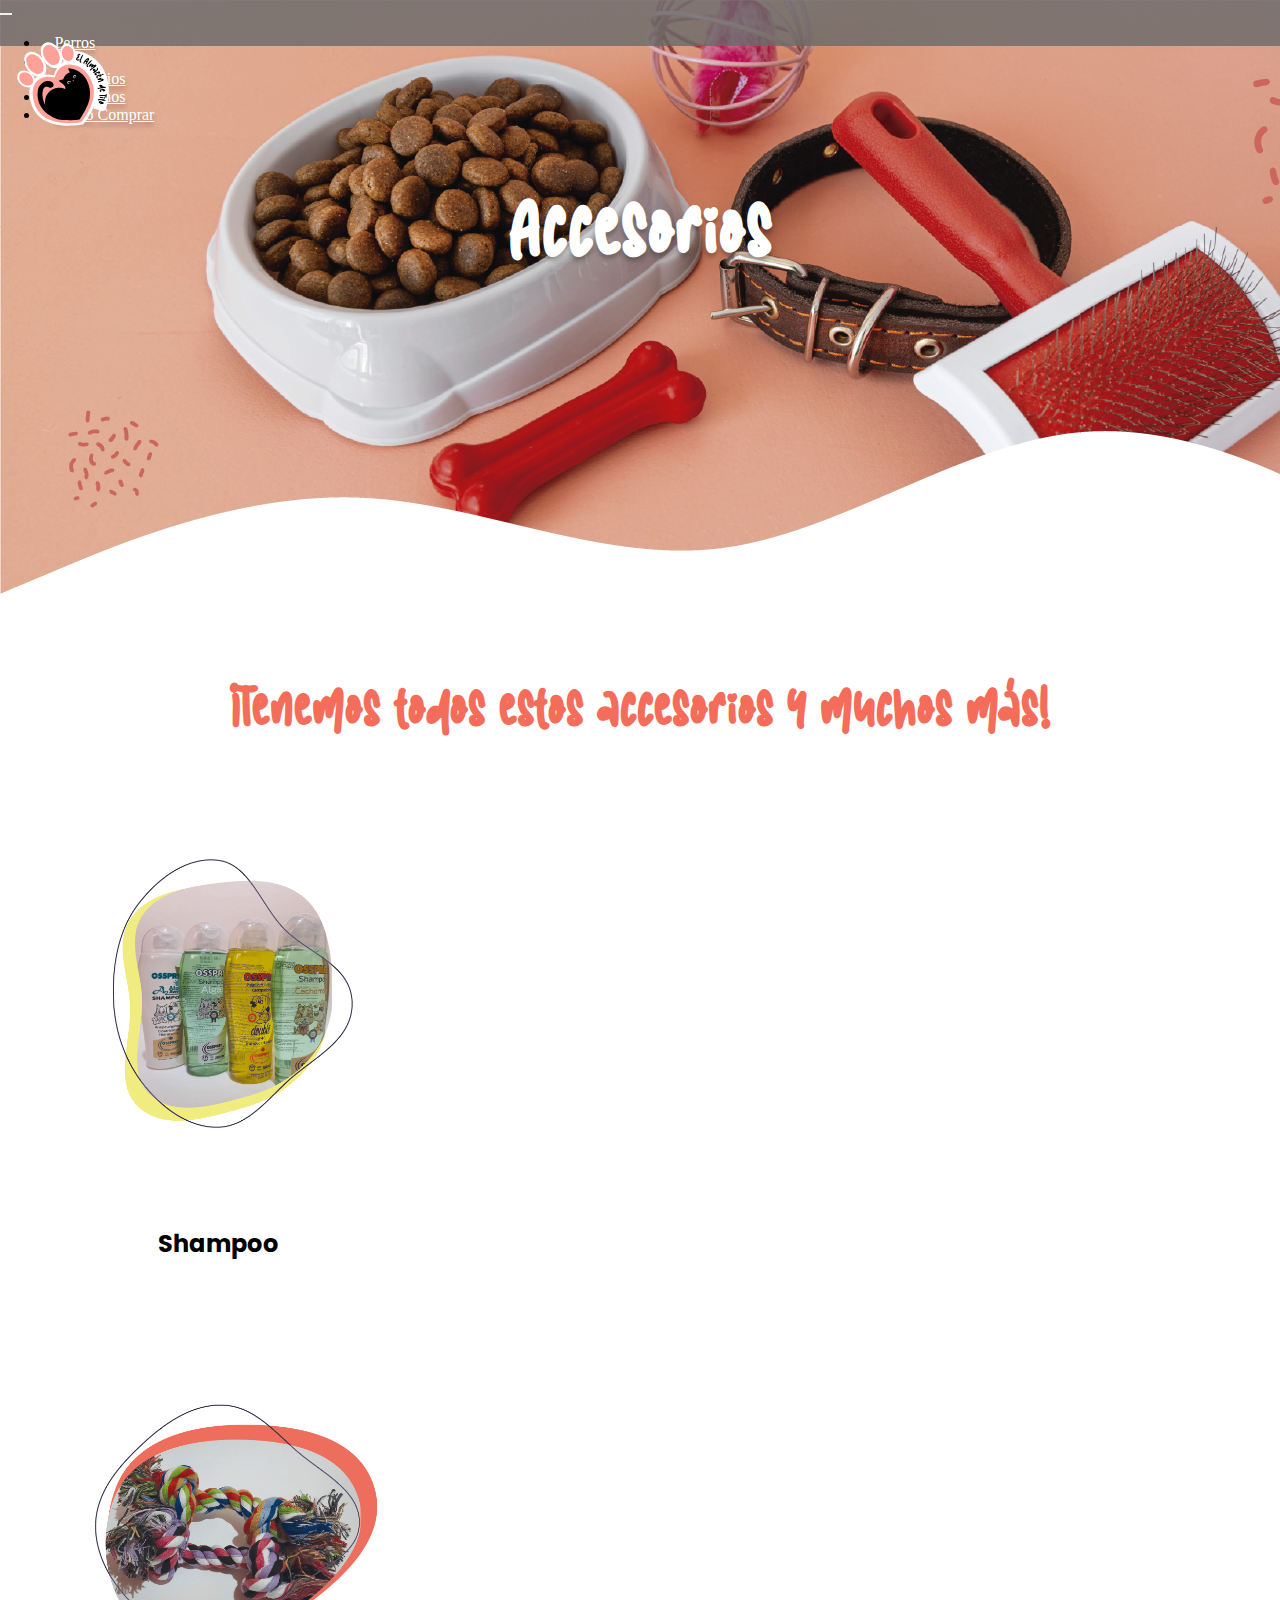
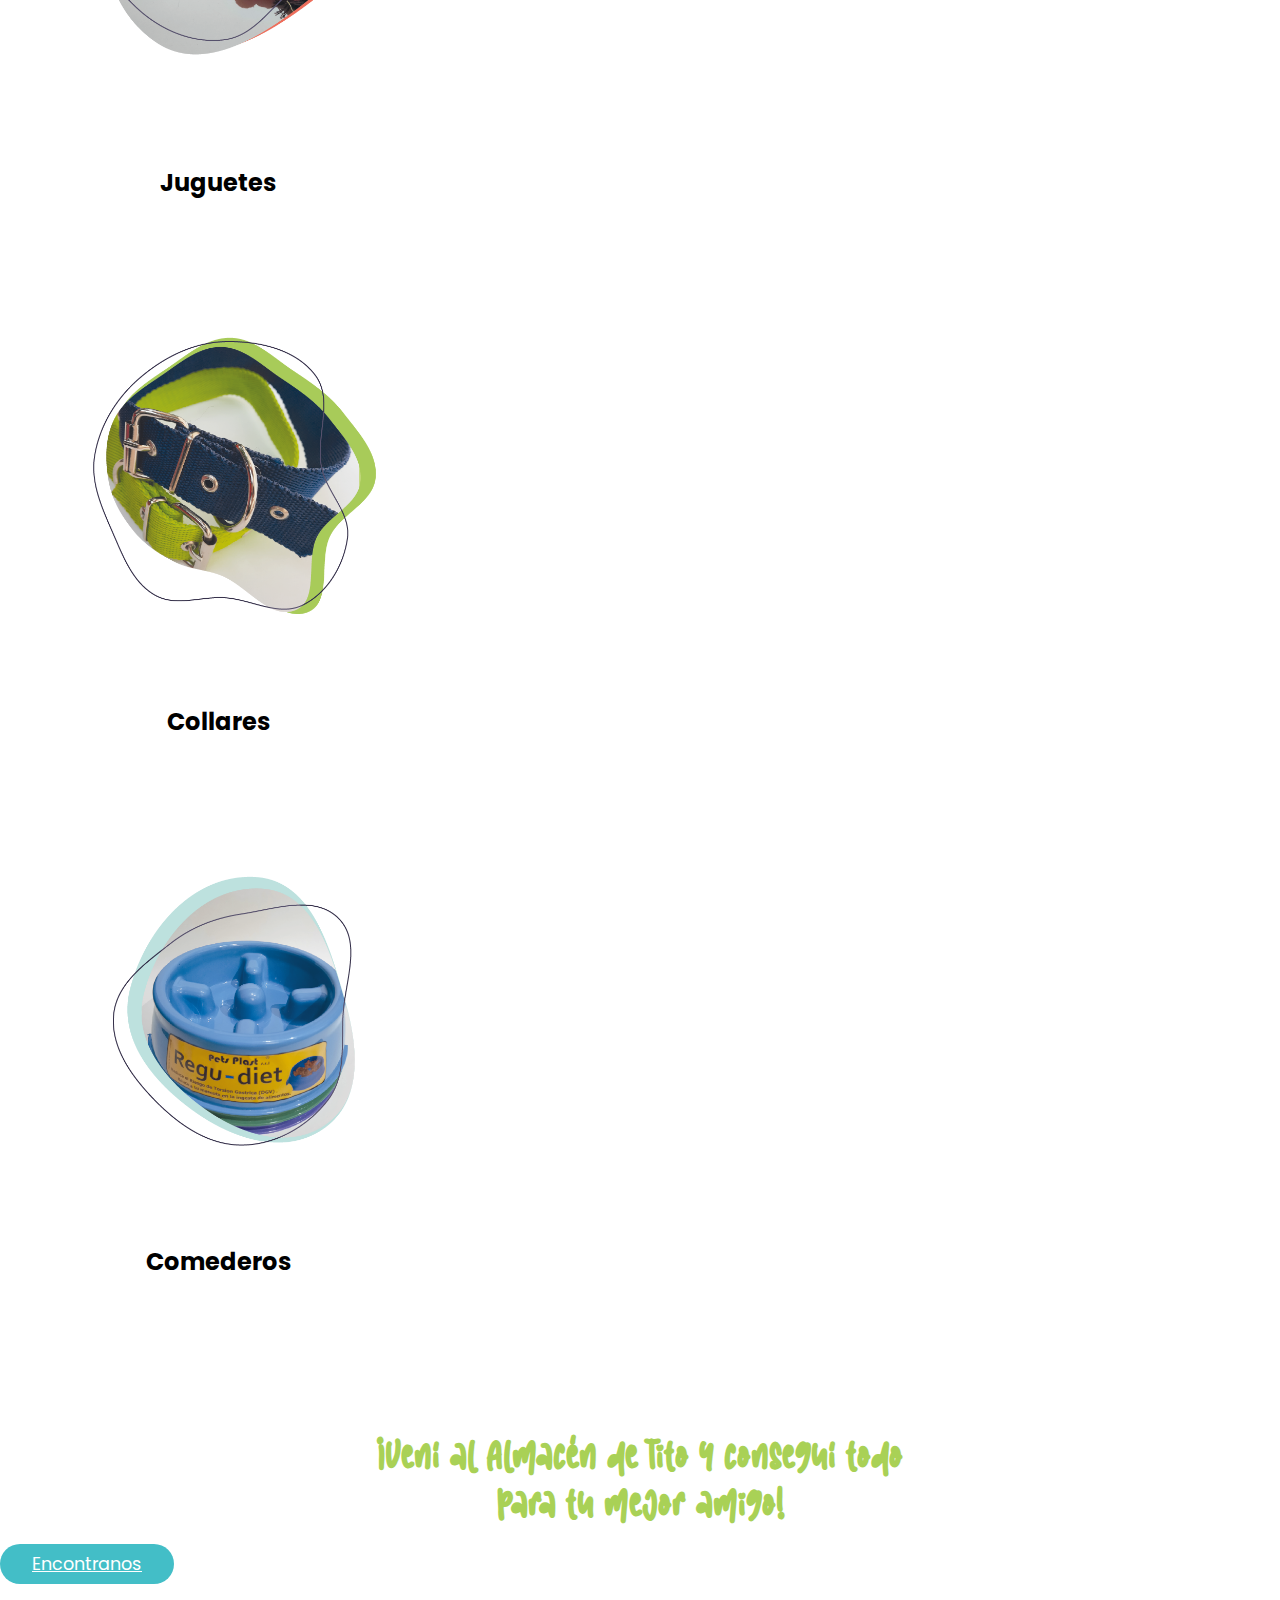
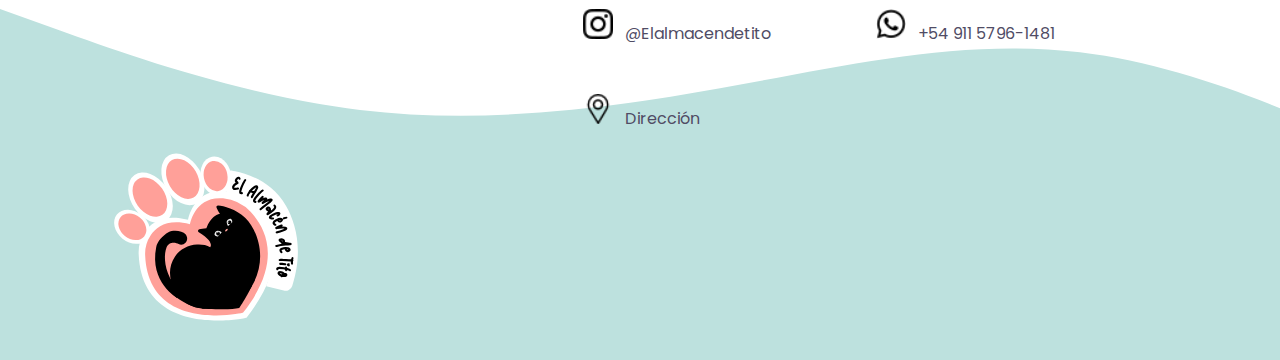
==== commit a1400112: "conocenos/index version mobil" ====
--- a/html/accesorios.html
+++ b/html/accesorios.html
@@ -106,20 +106,22 @@
                     <img src="../assets/Logos/Logo-with-border.svg" alt="Logo Mediano" width="200" height="200">
                 </a>
             </div>
-            <div class="d-flex flex-column justify-content-end footer-social-container">
-                <div class="footer-instagram-container">
-                    <img src="../assets/Icons/instagram.png" alt="Instagram" width="30" height="30">
-                    <a href="https://www.instagram.com/elalmacendetito/?hl=es-la" class="footer-links">@Elalmacendetito</a>
+            <div class="box-social">
+                <div class="d-flex flex-column justify-content-end footer-social-container">
+                    <div class="footer-instagram-container">
+                        <img class="logo-footer" src="../assets/Icons/instagram.png" alt="Instagram" width="30" height="30">
+                        <a href="https://www.instagram.com/elalmacendetito/?hl=es-la" class="footer-links">@Elalmacendetito</a>
+                    </div>
+                    <div class="footer-address-container">
+                        <img class="logo-footer" src="../assets/Icons/placeholder.png" alt="Pin" width="30" height="30">
+                        <a href="https://goo.gl/maps/g7SYrJdnXbH12Vzu8" class="footer-links">Dirección</a>
+                    </div>
                 </div>
-                <div class="footer-address-container">
-                    <img src="../assets/Icons/placeholder.png" alt="Pin" width="30" height="30">
-                    <a href="https://goo.gl/maps/g7SYrJdnXbH12Vzu8" class="footer-links">Arieta 5424, La Tablada</a>
-                </div>
-            </div>
-            <div class="d-flex flex-column justify-content-end footer-social-container">
-                <div class="footer-whatsapp-container">
-                    <img src="../assets/Icons/whatsapp.png" alt="Whatsapp" width="30" height="30">
-                    <a href="tel:+5491157961481" class="footer-links">+54 911 5796-1481</a>
+                <div class="d-flex flex-column justify-content-end footer-social-container">
+                    <div class="footer-whatsapp-container">
+                        <img class="logo-footer" src="../assets/Icons/whatsapp.png" alt="Whatsapp" width="30" height="30">
+                        <a href="tel:+5491157961481" class="footer-links">+54 911 5796-1481</a>
+                    </div>
                 </div>
             </div>
         </div>
--- a/css/style.css
+++ b/css/style.css
@@ -24,10 +24,11 @@
 /*NAV BAR */
 .banner{
     background: url('../assets/img/banner1.png') no-repeat;
+    background-size: 100% 100%;
 }
 nav.navbar{
     background-color: rgba(106, 106, 106, 0.81);
-    height: 88px;
+    height: 46px;
 }
 
 .navbar-expand-lg .navbar-nav .nav-link {
@@ -90,6 +91,12 @@
     justify-content: space-around;
 }
 
+.payments-tIcons-container{
+    display: flex;
+    flex-direction: column;
+    justify-content: space-around;
+}
+
 .payments-title{
     font-family: var(--fontOne);
     font-size: 24px;
@@ -149,8 +156,9 @@
 
 .products-title{
     font-family: var(--fontOne);
-    font-size: 1.5rem;
+    font-size: 2rem;
     color: var(--colorOne);
+    text-align: center;
 }
 
 .products-buttonOne{
@@ -212,14 +220,16 @@
     color: var(--colorSix);
     font-family: var(--fontTwo);
     background-color: var(--colorThree);
-    font-size: .75rem;
-    margin: 1rem;
-    padding: 0.5rem 2rem;
+    font-size: 18px;
+    margin: 0rem;
+    padding: 0.7rem 1rem;
     border-radius: 60px;
     border: none;
     position: relative;
     left: 147px;
     top: 270px;
+    width: 208px;
+    height: 54px;
 }
 
 .accesories-button:hover{
@@ -234,14 +244,13 @@
 .shopAndUs{
     margin-bottom: 10rem;
 }
+.img-fluid {
+    max-width: 110%;
+    height: 105%;
+}
 .shopAndUs-card{
     border: none;
-    margin: 1rem;
-}
-
-.shopAndUs-img{
-    width: 200%;
-    height: 100%;
+    margin: 1rem auto;
 }
 
 .shopAndUs-titleOne{
@@ -253,7 +262,8 @@
 
 .shopAndUs-text{
     font-family: var(--fontTwo);
-    font-size: 1rem;
+    font-size: 1.1rem;
+    height: 65px;   
 }
 
 .shopAndUs-button{
@@ -261,10 +271,10 @@
     font-family: var(--fontTwo);
     background-color: var(--colorSix);
     font-size: .75rem;
-    margin: 1rem;
-    padding: 0.5rem 2rem;
+    width: 70%;
     border-radius: 60px;
     border: 1px solid var(--colorTwo);
+    font-weight: 600;
 }
 
 .shopAndUs-button:hover{
@@ -277,6 +287,9 @@
     background-color: var(--colorSix);
     color: #807C97;
     border: 1px solid #807C97;
+}
+.card-body {
+    padding: 1rem 0rem;
 }
 
 /* FOOTER */
@@ -294,7 +307,14 @@
 }
 
 .footer-logo-container{
-    margin: 10% 5% 0 5%;
+    margin: 10% 5% 0 0%;
+}
+
+.box-social{
+    display: flex;
+    flex-direction: row;
+    justify-content: space-around;
+    margin-right: 15%;
 }
 
 .footer-links{
@@ -316,13 +336,248 @@
     margin-bottom: 3rem;
 }
 
-.footer-whatsapp-container{
+.footer-whatsapp-container {
     margin-bottom: 45%;
+    width: 120%;
+    margin-left: 50%;
 }
 
 /* MEDIA QUERIES */
+
+@media (min-width: 1901px){
+    .banner{
+        height: 650px;
+    }
+    .titleOne{
+        padding-top: 10% !important;
+    }   
+
+}
+@media (max-width: 1900px){
+    .banner{
+        height: 650px;
+    }
+    .titleOne{
+        padding-top: 10% !important;
+    }
+    
+}
+@media (max-width: 1740px){
+    .banner{
+        height: 600px;
+    }
+    .titleOne{
+        padding-top: 10%!important;
+    }
+    .header-container-logo{
+        margin-top: 7%!important;
+    }
+    
+}
+
+
+
+
+
+
+@media (max-width: 1540px){
+    .banner{
+        height: 500px;
+    }
+    .titleOne{
+        padding-top: 10%!important;
+     }
+}
+@media (min-width: 1440px){
+    .header-container-logo {
+        padding-top: 1%;
+        padding-left: 7%;
+    }
+    .main-logo {
+        width: 416px!important;
+        height: 410px!important;
+    }
+    .titleOne{
+        padding-top: 20%;
+    }
+    .main-titleOne{
+        line-height: 87px;
+        font-size: 40px!important;
+    }
+    .payments-container {
+        flex-direction: row!important;   
+    }
+    .payments-tIcons-container{
+        width: 56%;
+    }
+    .envios {
+        margin-top: 0!important;
+        margin-left: 3%;
+    }
+    .products {
+        padding: 4rem;
+    }
+    .products-buttonOne {
+        display: block!important;
+        width: 208px;
+        margin: 1rem;
+        font-size: 18px;
+        padding: 10px 2rem;
+        height: 54px;
+        margin-left: 65px;
+    }
+    .container-card {
+        width: 25%!important;
+    }
+    .titleProducts{
+        width:  25%!important;
+    }
+    .products-title{
+        font-size: 32px;
+        line-height: 70px;
+    }
+    .card-body-two{
+        display: none;
+    }
+    
+    .accesories{
+        background-size: 100% 100%;
+    }
+    .shopAndUs-titleTwo{
+        display: none;
+    }
+    .shopAndUs-button{
+        font-size: 1.2rem;
+        height: 54px;
+        padding-top: 10px;
+    }
+    .footer-logo-container{
+        margin-top: 8%;
+        margin-right: 10%;
+    }
+    .logo-footer{
+        width: 38px;
+        height: 39px;
+    }
+    .footer-whatsapp-container {
+        margin-bottom: 30%;
+        margin-left: 75%;
+    }
+    .footer-links{
+        font-size: 24px;
+    }
+
+}
+
+@media (max-width: 1440px){
+    
+    .header-dots{
+        width: 25%!important;
+    }
+    .titleOne{
+        padding-top: 10%!important;
+     }
+     .header-container-logo{
+        padding-top: 4%;
+    }
+}
+@media (max-width: 1340px){
+    .header-container-logo{
+        padding-top: 4%!important;
+    }
+    
+}
+
+@media (max-width: 1240px){
+    .header-container-logo {
+        padding-top: 4% !important;
+    }
+    .titleOne{
+        padding-top: 10%!important;
+    }
+}
+
+@media (min-width: 1100px){
+    .payments-title{
+        font-size: 26px;
+        width: 240px;
+    }
+    
+}
+@media (max-width: 1100px){
+    .banner{
+        height: 450px;
+    }
+    .titleOne{
+        padding-top: 12%!important;
+    }
+    .header-container-logo{
+        padding-top: 4%!important;
+    }
+}
+@media (max-width: 1040px){
+    .titleOne{
+        padding-top: 20%;
+     }
+    }
+
+@media (min-width: 769px){
+    .header-container-logo {
+        padding-left: 8%;
+        margin-top: 8%;
+    }
+    .main-logo {
+        width: 221px;
+        height: 218px;
+    }
+  
+    .titleOne{
+        padding-top: 25%;
+        margin-right: 10px;
+    }
+
+    .payments-container {
+        display: flex;
+        flex-direction: column;
+        justify-content: center;
+        align-items: center;
+    }
+    .payments-icons {
+        padding: 0 2rem;
+    }
+    .envios{
+        margin-top: 3%;
+    }
+    .titleProducts{
+        width: 100%;
+    }
+    
+    .shopAndUs {
+        margin-bottom: 5rem;
+    }
+    .card-body-two{
+        display: none;
+    }
+    .shopAndUs-titleTwo{
+        display: none;
+    }
+    .shopAndUs-card{
+        flex-direction: row;
+    }
+}
+
 @media (min-width: 768px){
     /* HEADER */
+    .main-titleOne {
+        font-size: 25px;
+        line-height: 54px;
+        margin-top: 0;
+    }
+    .header-dots {
+        width: 30%;
+        margin-left: 20px;
+    }
+   
     .titleTwo, .main-titleTwo{
         display: none;
     }
@@ -330,50 +585,52 @@
     .products-buttonTwo{
         display: none;
     }
+    .payments-tIcons-container{
+        flex-direction: row;
+    }
     /* TIPS AND US */
-    .shopAndUs-titleTwo{
-        display: none;
-    }
+    
     .banner{
         max-width: 100%;
-        height: 320px;
-        background-size: 100% 100%;
-    }
-                /*******
-                FOOTER 
-                *******/
+    }
+
+    .container-card{
+        width: 33%;
+    }
+    .container-card .card {
+        width: 100%;
+    }
+    .product-card-title {
+        font-size: 1.1rem;
+    }
+    .products-buttonOne {
+        display: none;
+    }
+    .product-card-text {
+        font-size: 0.9rem;
+    }
+    .h-100 {
+        height: 87%!important;
+    }
+    .products-images {
+        padding: 0;
+        max-height: 70%;
+    }
+   
+    .card-body-one{
+        display: contents;
+    }
+    
+    /* FOOTER */
     .footer-social-container {
         margin: 0 1rem 1rem 0;
     }
 }
 
-@media (max-width: 1085px){
-    .header-dots{
-        display: none;
-    }
-    .titleOne{
-        padding-top: 0;
-    }
-    .main-titleOne{
-        margin-top: 45%;
-    }
-    .header-container-logo{
-        padding-left: 0;
-        margin-top: 12%;
-    }
-}
-
-@media (max-width: 915px){
-    .main-titleOne{
-        margin-top: -100%;   
-    }
-}
+
 
 @media (min-width: 992px){
     /*NAV BAR */
-    .banner{
-        height: 776px;
-    }
     .nav-logo{
         position: absolute;
         margin-left: 1%;
@@ -388,9 +645,7 @@
 }
 
 @media (max-width: 992px){
-    .banner {
-        height: 775px;
-    }
+    
     nav.navbar{
         height: 46px;
     }
@@ -435,19 +690,49 @@
         color: var(--colorSix);
         border-bottom: 1px solid var(--colorSix);
     }
+    
+    .titleOne {
+        
+        padding-top: 15%!important;
+    }
+   
     /* PAYMENTS */
     .payments-container{
         width: 100%;
-    } 
-}
-
+    }
+    .shopAndUs-titleOne{
+        font-size: 1.25rem;
+    }
+    .shopAndUs-text{
+        font-size: 14px;
+    }
+}
+@media (max-width: 991px){
+    .products-buttonOne{
+        display: none;
+    }
+}
+
+@media (max-width: 840px){
+    .titleOne{
+       padding-top: 25%;
+    }
+
+}
+@media (max-width: 823px){
+    .box-social{
+        display: flex;
+        flex-direction: row;
+        justify-content: space-around;
+    }
+}
 @media (max-width: 768px){
     /*NAV BAR */
     .banner{
         max-width: 100%;
-        height: 320px;
-        background-size: 100% 100%;
-    }
+        height: 400px ;
+    }
+
     nav.navbar{
         height: 46px;
     }
@@ -493,24 +778,21 @@
         border-bottom: 1px solid var(--colorSix);
     }
     /* HEADER */
-    .titleOne, .header-dots, .main-titleOne{
-        display: none;
-    }
     .header-container-logo{
-        padding: 0;
-    }
-    .main-logo{
-        /* display: none; */
-            width: 250px;
-            height: 250px;
-            margin-left: 10%;    
+        padding-top: 0!important;
+    }
+    .header-dots {
+        display: none;
+        width: 30%;
+    }
+    .main-logo {
+        width: 250px;
+        height: 250px;
+        margin-left: 0%;
+        margin-top: 30%;
     }
     .titleTwo{
-        padding-top: 0;
-        position: sticky;
-        top: 130px;
-        right: 70px;
-        padding-bottom: 1rem;
+        display: none;
     }
     .main-titleTwo{
         font-size: 2.2rem;
@@ -519,6 +801,16 @@
         color: var(--colorSix);
         text-shadow: 0px 4px 4px rgba(0, 0, 0, 0.25);
         z-index: 1;
+    }.titleOne {
+        position: relative;
+        width: 48%;
+        float: right;
+        padding-top: 5%!important;
+        margin-right: 10px;
+    }
+    .main-titleOne {
+        font-size: 25px;
+        line-height: 43px;
     }
 
     /* PAYMENTS */
@@ -526,7 +818,6 @@
         flex-direction: column;
         justify-content: center;
         align-items: center;
-        margin-left: 5%;
     }
     .payments-title{
         margin-bottom: 2rem;
@@ -539,19 +830,20 @@
     }
 
     /* PRODUCTS */
-    .products-buttonOne{
-        display: none;
+    .products-title{
+        font-size: 180%;
     }
     .products-buttonTwo{
         color: var(--colorSix);
         font-family: var(--fontTwo);
         background-color: var(--colorTwo);
-        font-size: 1rem;
+        font-size: 18px;
         font-weight: 600;
-        margin: 1rem;
-        padding: 1rem 5rem;
+        margin: 2rem;
+        padding: 1rem 0rem;
         border-radius: 60px;
         border: none;
+        width: 60%;
     }
     .products-buttonTwo:hover{
         background-color: #BBE9E3;
@@ -559,48 +851,90 @@
     .products-buttonTwo:active{
         background-color: #4D5680;
     }
+    .container-card{
+        width: 60% !important;
+        margin-left: 20%;
+        margin-bottom: 12%;
+    }
+    .shopAndUs-card{
+        margin-right: 6px!important;
+    }
     .products-cards{
-        width: 60%;
-        margin-left: 18%;
+        width: 100%;
+        margin: 1rem auto;
+    }
+    .h-100 {
+        height: 120% !important;
+    }
+    .card{
+        width: 100%;
+        margin: 0;
+    }
+    .card-body{
+        padding: 0;
+    }
+    .product-card-title {
+        font-size: 18px;
+    }
+    .product-card-text{
+        font-size: 14px;
     }
 
     /* ACCESORIES */
     .accesories-button{
         font-weight: 600;
-        padding: 1rem 5rem;
+        padding: 1rem 0rem;
         font-size: .75rem;
     }
     a.btn.btn-primary.accesories-button{
         font-size: 1rem;
     }
-
-    /* TIPS AND US */
+  
+    .card-group {
+        margin-top: 8%;
+    }
     .shopAndUs{
         margin-bottom: 5rem;
     }
-    .shopAndUs-titleOne{
-        display: none;
+    .img-fluid {
+        max-width: 126%;
+        height: 105%;
+        margin-left: 40%;
     }
     .shopAndUs-titleTwo{
         color: var(--colorOne);
         font-family: var(--fontOne);
-        font-size: 2rem;
+        font-size: 22px;
         margin-bottom: 1rem;
         text-align: center;
-    }
-    .shopAndUs-text{
-        padding: 0 2rem;
-    }
-    .shopAndUs-button{
-        font-size: 1rem;
-        font-weight: 600;
-        padding: 1rem 5rem;
+        margin-top: 15%;
+    }
+    .card-body-one{
+        display: none;
+    }
+    .shopAndUs-titleOne{
+        font-size: 100%;
+        display: none   ;
+    }
+    .shopAndUs-text {
+        font-size: 16px;
+        width: 75%;
+        margin-left: 15%;
+    }
+    .shopAndUs-button {
+        width: 57%;
+        font-size: 18px;
+        margin-left: 21%;
     }
     .shopAndUs-center{
         display: flex;
         flex-direction: row;
-        justify-content: center;
+        justify-content: left;
         align-items: center;
+    }
+    .col-md-6 {
+        flex: 0 0 auto;
+        width: 50%;
     }
 
     /* FOOTER */
@@ -616,6 +950,13 @@
     .footer-logo-container{
         margin: 0;
     }
+    .box-social{
+        display: flex;
+        flex-direction: column;
+        justify-content: center;
+        align-items: center;
+        margin-right: 0%;
+    }
     .footer-links{
         padding: 0;
     }
@@ -630,24 +971,112 @@
     }
 }
 
+
+@media (max-width: 630px){
+    .banner {
+        height: 300px !important;
+    }
+    .header-container-logo{
+        margin-top: 0;
+    }
+    
+    .main-logo {
+        width: 200px;
+        height: 200px;
+        margin-top: 13%;
+    }
+    
+    .titleOne{
+        padding-top: 22%;
+        width: 45%;
+    }
+    .main-titleOne {
+        font-size: 1.2rem;
+    }
+    .container-card{
+        padding-right: 5px;
+        padding-left: 10px;
+    }
+    .products-images{
+        padding: 0;
+    }
+    
+}
+
+@media (max-width: 576px){
+    .titleOne {
+        padding-top: 0;
+    }
+    .payments-tIcons-container{
+        flex-direction: column;
+        justify-content: center;
+        align-items: center;
+    }
+    .card-group {
+        display: flex;
+        flex-flow: row wrap;
+    }
+    .card-group > .card {
+        flex: 1 0 0%;
+    }
+    
+}
+
 @media (max-width: 515px){
+    
+    .header-dots {
+        display: none;
+    }
+    .header-container-logo{
+        padding-left: 5%;
+        margin-top: 2%;
+    }
+    .main-logo{
+        margin-top: 6%;
+        margin-left: 5%;
+    }
     .accesories{
         margin-left: -10%;
     }
-}
-
-@media (max-width: 452px){
-    .accesories{
-        margin-left: -20%;
-    }
-}
-
-@media (max-width: 452px){
-    .accesories{
-        margin-left: -30%;
-    }
-}
-
+    .products-title{
+        font-size: 140%;
+    }
+    .shopAndUs-text {
+     
+        height: 90px;
+    }
+
+    
+}
+
+@media (max-width: 490px){
+    .banner {
+        height: 250px !important;
+    }
+    .main-titleTwo {
+        font-size: 2rem;
+        text-align: center;
+    }
+    .header-container-logo{
+        position: absolute;
+        margin-top: 0%;
+    }
+    .main-logo {    
+        width: 75%;
+        height: 190px;
+        margin-left: 5%;
+        margin-top: 0;
+    }
+    .titleOne{
+        margin-right: 0px;
+        width: 58%;
+        padding-top: 0%!important;
+    }
+    .main-titleOne{
+        font-size: 1.2rem;
+        line-height: 43px;
+    }
+}
 @media (max-width: 480px){
     /* PAYMENTS */
     .payments-icons{
@@ -672,11 +1101,47 @@
         height: 32px;
     }
     .payments-container{
-        margin-left: 0;
+        margin: 10% 0 0 0;
     }
     /* PRODUCTS */
-    .products-cards{
-        width: 80%;
-        margin-left: 10%;
-    }
-}+    
+    .products {
+        padding: 1rem;
+    }
+    
+    .product-card-title {
+        font-size: 16px;
+    }
+    .product-card-text {
+        font-size: 12px;
+    }
+
+}
+@media (max-width: 452px){
+    .accesories{
+        margin-left: -20%;
+    }
+}
+
+@media (max-width: 398px){
+    .main-titleTwo {
+        font-size: 1.5rem;
+    }
+    .accesories {
+        margin-left: -26%;
+    }
+   
+}
+@media (max-width: 355px){
+    .main-titleTwo {
+        font-size: 1.1rem;
+    }
+}
+@media (max-width: 319px){
+    .main-titleTwo {
+        font-size: 1rem;
+    }
+}
+
+
+
--- a/css/accesorios.css
+++ b/css/accesorios.css
@@ -109,6 +109,9 @@
     .accesories-second-title{
         font-size: 1.5rem;
     }
+    .accesories-btn{
+        margin: 2rem 0;
+    }
 }
 
 @media (max-width: 576px){
